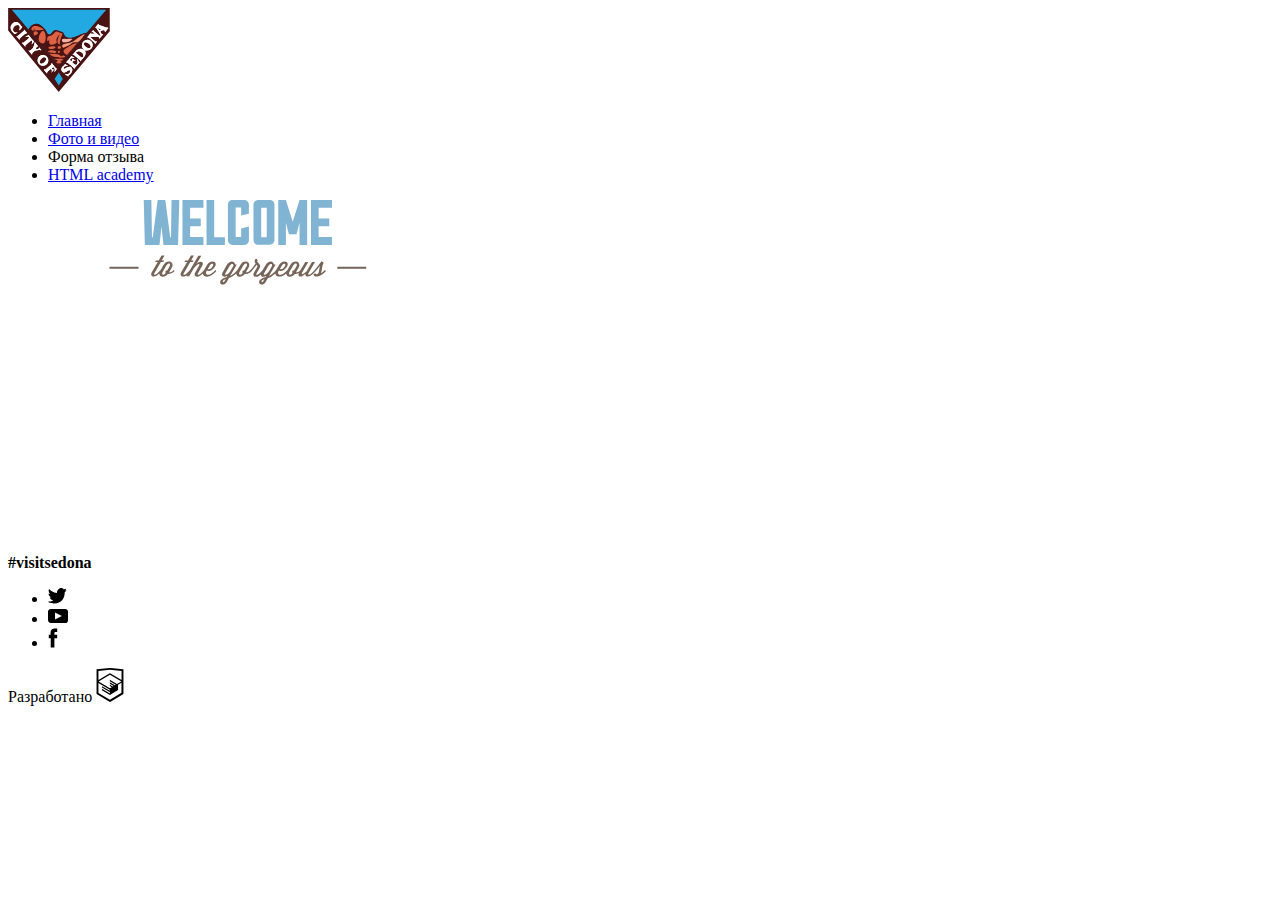
==== form.html @ e4d29f06 "Remove images from the main content" ====
<!DOCTYPE html>
<html lang="ru">
  <head>
    <meta charset="UTF-8" />
    <meta name="viewport" content="width=device-width, initial-scale=1.0" />
    <meta http-equiv="X-UA-Compatible" content="ie=edge" />
    <title>Sedona</title>
  </head>
  <body class="page">
    <header class="header">
      <a
        class="header-link"
        alt="Логотип курорта City of Sedona: треугольник направленный вниз, внутри надпись и горы."
      >
        <svg
          width="102"
          height="84"
          viewBox="0 0 102 84"
          fill="none"
          xmlns="http://www.w3.org/2000/svg"
        >
          <path d="M0.149994 0L50.75 59.1L101.85 0H0.149994Z" fill="#23A9E1" />
          <path
            d="M51.05 0H0.149994V22.5L50.75 84L51.05 83.6L101.75 23.2V0H51.05ZM51.05 57.1L50.75 57.5L3.85 1.8H51.05H98.25L51.05 57.1Z"
            fill="#491213"
          />
          <path
            d="M50.75 57.5L51.05 57.1L78.65 24.8C71.75 25.7 66.75 30.9 60.05 29.8C56.65 29.2 56.55 27.3 55.55 25.3C54.85 23.8 53.65 24 52.05 23.4C50.65 22.8 49.75 21.7 46.85 22.3C44.35 22.9 44.05 26.8 40.85 26.6C39.15 26.5 39.05 24.1 36.65 21.1C30.35 13.5 24.45 14.6 20.45 21.6L50.75 57.5Z"
            fill="#491213"
          />
          <path
            d="M23.45 32.2C23.95 32.8 24.35 33.5 24.25 34.3C24.15 34.9 23.35 35.8 23.95 36.1C24.65 35.2 25.45 34.2 26.15 33.3C25.55 33.1 20.75 27.5 20.75 26.8C19.65 27.4 18.65 28 17.55 28.5C17.75 29.2 18.85 28.5 19.45 28.5C20.25 28.6 20.85 29.1 21.45 29.7C19.75 31.1 15.55 34.7 15.05 34.8C14.85 34.8 13.95 34.2 13.95 34.7C13.95 35 14.85 35.7 14.95 35.9C15.65 36.8 16.45 37.7 17.15 38.6C17.75 38.3 17.05 37.9 17.35 37.4C17.65 37.1 22.25 33.2 23.45 32.2Z"
            fill="white"
          />
          <path
            d="M18.15 25.3C18.55 25.2 18.75 25.7 19.15 25.2C18.35 24.2 17.55 23.3 16.75 22.3C16.35 21.9 15.95 21.4 16.05 22.3C16.15 22.9 9.95 28 9.55 28.1C9.05 28.3 8.75 27.7 8.45 28.2C9.15 29.1 9.95 29.9 10.65 30.8C10.85 31.1 11.15 31.4 11.35 31.7C11.65 32 11.55 31 11.55 31.1C11.45 30.6 12.05 30.2 12.45 29.9C13.95 28.5 17.75 25.3 18.15 25.3Z"
            fill="white"
          />
          <path
            d="M9.34999 24.4C7.54999 24.9 5.74999 24.2 5.14999 22.4C4.64999 20.6 5.74999 18.6 7.24999 17.6C8.64999 16.6 10.85 16.6 11.65 18.4C11.95 19.2 11.85 20.1 11.55 20.9C11.35 21.4 10.95 21.9 11.65 22.2C12.55 21.1 13.35 20 14.25 18.9C13.15 18.3 12.75 17.2 11.95 16.3C11.05 15.2 9.84999 14.2 8.44999 14C5.54999 13.6 2.84999 16.6 2.64999 19.2C2.54999 20.7 3.04999 22 3.84999 23.2C4.64999 24.2 5.74999 24.8 6.24999 26C6.54999 26.1 8.94999 25 9.54999 24.7C9.44999 24.6 9.44999 24.4 9.34999 24.4C8.64999 24.6 9.34999 24.4 9.34999 24.4Z"
            fill="white"
          />
          <path
            d="M48.65 60.8C47.45 60 44.65 56.1 44.05 55.5C43.95 55.4 43.85 55.2 43.75 55.1C43.75 55.1 43.45 55.3 43.55 55.3C43.35 55.4 43.65 55.9 43.45 56.2C42.65 57.4 37.65 61.2 37.45 61.4C36.85 61.8 36.25 61.2 35.95 61.7C36.65 62.6 38.75 65.2 38.95 65.3C39.45 65.4 39.05 64.5 39.15 64.3C39.25 63.9 41.75 61.9 42.65 61.1C42.95 60.8 43.35 61.5 43.55 61.8C43.85 62.3 44.05 62.8 43.85 63.4C43.75 63.8 43.15 64.3 43.55 64.6C44.15 63.9 45.95 61.8 46.15 61.6C46.45 61.3 45.55 61.6 45.65 61.5C45.25 61.7 44.95 61.7 44.55 61.5C44.45 61.4 43.45 60.4 43.55 60.3C43.95 59.9 44.55 59.3 45.05 59.2C45.95 59 46.65 60.7 46.75 61.3C46.85 61.9 46.85 62.5 46.65 63.1C46.55 63.5 46.15 63.8 46.65 64C47.35 63 48.05 62.1 48.75 61.1C48.95 60.9 48.75 60.8 48.65 60.8C48.55 60.7 48.85 60.8 48.65 60.8Z"
            fill="white"
          />
          <path
            d="M38.45 56.6C40.65 54.7 40.95 51.5 39.25 49.3C37.35 46.8 33.85 46.2 31.45 48.2C29.25 50.1 28.95 53.2 30.65 55.5C32.65 58.2 35.85 58.5 38.45 56.6C39.65 55.7 38.35 56.7 38.45 56.6ZM37.95 51.9C37.35 53.4 35.75 55 34.25 55.6C32.45 56.3 31.15 54.8 31.85 53C32.45 51.5 34.05 49.9 35.55 49.3C37.45 48.6 38.65 50.2 37.95 51.9C37.65 52.8 38.05 51.7 37.95 51.9Z"
            fill="white"
          />
          <path
            d="M32.05 42C32.55 42.1 32.95 42.6 33.35 42C32.65 41.1 31.85 40.2 31.15 39.4C30.55 39.7 31.15 39.9 30.95 40.4C30.75 40.8 28.35 41.2 27.75 41.3C27.95 40.7 28.65 38.7 28.95 38.5C29.45 38.1 29.85 38.9 30.25 38.4C29.35 37.3 28.45 36.2 27.55 35.1C27.25 34.7 26.95 34.1 26.55 34.4C26.55 34.4 26.55 35.9 26.45 36.1C26.35 36.3 25.55 39.7 24.55 40.6C24.05 41 22.35 42.5 21.85 42.7C21.35 42.9 21.05 42.1 20.65 42.7C21.45 43.7 22.35 44.7 23.15 45.7C23.25 45.8 23.75 46.6 23.95 46.6C24.45 46.7 24.05 45.7 24.05 45.5C24.25 45.1 26.55 42.8 27.55 42.6C28.75 42.3 30.55 41.8 32.05 42C32.35 42.1 31.65 42 32.05 42Z"
            fill="white"
          />
          <path
            d="M69.35 52.4C69.55 53 69.65 53.7 69.55 54.4C69.45 55.3 68.55 57.3 67.35 56.7C66.15 56.1 65.15 55 64.15 54.1C64.95 53.2 65.65 52.4 67.05 52.8C67.45 52.9 67.75 52.8 67.35 52.5C66.95 52.3 64.25 50.5 64.05 50.7C63.75 51 64.55 51.6 64.25 52.2C64.05 52.6 63.65 53 63.35 53.4C62.65 52.8 61.45 52.1 62.25 51.1C62.75 50.4 63.55 49.9 64.35 49.8C64.95 49.7 66.15 50.2 66.35 49.6C65.25 49.1 64.15 48.6 63.05 48C63.25 48.8 59.75 52.5 58.95 53.5C58.85 53.6 58.25 54.1 58.25 54.3C58.25 54.7 58.85 54.4 58.95 54.4C59.45 54.2 65.75 59.5 65.95 59.9C66.05 60.2 65.75 60.5 65.95 60.6C65.95 60.6 66.15 60.8 66.25 60.8C66.65 60.3 70.75 54.8 71.65 54.6C70.85 53.4 70.05 52.2 69.25 50.9C68.65 51.3 69.25 52 69.35 52.4Z"
            fill="white"
          />
          <path
            d="M63.15 59.2C61.05 57.9 57.55 60.5 57.05 60.7C56.05 61.2 55.25 60.2 55.75 59.2C56.25 58.4 57.15 58 58.05 57.9C58.35 57.9 59.45 58.1 59.55 57.9C59.65 57.7 59.75 57.7 59.55 57.6C58.65 57 57.85 56.4 56.95 55.9C56.75 57 55.55 57.6 54.85 58.3C54.05 59.2 53.35 60.2 53.35 61.5C53.35 62.6 54.05 63.6 55.05 64.2C56.15 64.8 57.35 64.3 58.35 63.7C58.95 63.3 59.65 62.8 60.25 62.5C61.25 62 62.55 62.4 62.25 63.8C61.95 64.9 60.85 65.9 59.85 66.1C59.25 66.3 58.55 66.2 57.95 66C57.55 65.9 56.95 65.3 56.75 65.9C57.95 66.7 59.05 67.6 60.25 68.4C60.35 67.6 60.75 67.3 61.35 66.8C62.05 66.2 62.75 65.5 63.35 64.7C64.55 63 64.95 60.6 63.15 59.2Z"
            fill="white"
          />
          <path
            d="M63.15 59.2C64.15 59.7 62.55 58.7 63.15 59.2V59.2Z"
            fill="white"
          />
          <path
            d="M99.85 19.6C99.15 20.3 91.45 17.3 90.85 16.8C90.55 16.7 90.55 15.5 90.15 16C89.75 16.5 89.35 17 88.95 17.5C88.55 18 88.15 18.5 87.65 19C87.35 19.3 87.15 19.5 87.65 19.7C88.45 19.3 93.05 27 92.65 28.2C91.95 28.6 85.75 23.1 85.55 22.8C85.45 22.7 85.85 21.8 85.35 21.9C85.15 21.9 84.65 22.8 84.45 23C84.15 23.4 83.85 23.7 83.55 24.1C83.85 24.6 84.05 24.1 84.55 24.1C84.95 24.2 86.35 25.4 86.75 25.8C86.05 25.8 84.05 25.9 83.85 25.9C82.95 26 83.45 25.2 82.85 25C82.05 25.9 81.35 26.8 80.55 27.8C80.15 28.3 79.65 28.9 79.25 29.4C79.15 29.5 79.25 29.4 79.35 29.5C79.65 29.8 79.45 29.7 79.95 29.5C80.45 29.3 86.55 34.4 86.75 34.7C87.15 35.2 86.55 35.7 87.15 35.9C87.75 35.2 88.35 34.4 88.95 33.7C89.05 33.6 89.05 33.6 88.95 33.5C88.55 33.1 88.45 33.7 87.95 33.7C87.45 33.6 83.55 30.3 82.05 29.1C83.85 29 89.35 28.8 90.25 28.8C90.55 28.8 91.35 29.7 91.35 30C91.25 30.4 90.85 30.6 91.45 30.8C91.95 30.2 92.45 29.7 92.95 29.1L93.15 28.8C93.25 28.7 93.25 28.7 93.35 28.5L93.55 28.3C93.95 27.8 95.35 26.3 95.15 26.1C94.65 25.7 94.45 26.6 93.85 26C93.55 25.8 92.65 24.2 92.45 23.8C92.15 23.4 93.05 22.9 93.45 22.7C94.25 22.2 96.65 21.5 96.95 23C96.95 23.3 96.65 23.5 96.85 23.7C96.85 23.7 97.05 23.9 97.15 23.9C97.35 23.7 99.55 21.1 100.45 19.9C100.05 19.8 99.95 19.7 99.85 19.6ZM92.45 21.8C92.55 21.7 92.65 21.7 92.45 21.8C92.15 22 91.75 22.3 91.45 22.6C90.95 21.7 90.45 20.8 89.85 19.9C91.05 20.4 92.25 20.9 93.35 21.4C93.15 21.4 92.85 21.6 92.45 21.8Z"
            fill="white"
          />
          <path
            d="M82.75 33C80.35 31 77.15 31.6 75.15 33.8C73.25 36.1 73.45 39.5 75.75 41.4C78.05 43.3 81.45 42.8 83.35 40.6C85.25 38.3 85.15 34.9 82.75 33ZM82.45 39.6C81.15 40.9 79.05 39.7 77.95 38.9C76.85 38.1 74.85 36.3 76.05 34.8C77.15 33.5 79.15 34.6 80.25 35.3C81.45 36.1 83.65 37.9 82.55 39.5C82.65 39.4 82.65 39.4 82.45 39.6Z"
            fill="white"
          />
          <path d="M82.75 33C83.95 34 82.45 32.8 82.75 33V33Z" fill="white" />
          <path
            d="M82.45 39.6C82.55 39.5 82.55 39.5 82.55 39.5C82.45 39.6 82.45 39.6 82.45 39.6Z"
            fill="white"
          />
          <path
            d="M76.15 42.1C76.25 42.2 76.45 42.3 76.15 42.1C73.25 39.9 69.85 40.5 67.65 43.2C66.65 44.4 65.65 45.6 64.65 46.8C65.05 47.3 65.45 46.7 65.95 47C66.35 47.3 72.15 52.1 72.25 52.4C72.45 52.9 71.95 52.9 72.35 53.3C72.55 53.4 76.85 48.1 77.25 47.1C78.15 45.3 77.55 43.3 76.15 42.1ZM74.85 48.9C74.65 49.2 74.85 49 74.15 49.6C73.85 49.9 67.75 44.9 67.95 44.7C68.75 43.8 70.55 43.1 71.55 43.4C73.75 43.8 76.75 46.5 74.85 48.9Z"
            fill="white"
          />
          <path
            d="M50.75 57.5L51.05 57.1L78.65 24.8C71.75 25.7 66.75 30.9 60.05 29.8C56.65 29.2 56.55 27.3 55.55 25.3C54.85 23.8 53.65 24 52.05 23.4C50.65 22.8 49.75 21.7 46.85 22.3C44.35 22.9 44.05 26.8 40.85 26.6C39.15 26.5 39.05 24.1 36.65 21.1C30.35 13.5 24.45 14.6 20.45 21.6L50.75 57.5Z"
            fill="#491213"
          />
          <path
            d="M46.65 70.9L50.75 64.4L54.75 70.9L50.75 77.4L46.65 70.9Z"
            fill="#23A9E1"
          />
          <path
            d="M23.45 32.3C23.95 32.9 24.35 33.6 24.25 34.4C24.15 35 23.35 36 23.95 36.2C24.65 35.3 25.45 34.3 26.15 33.4C25.55 33.2 20.75 27.6 20.75 26.9C19.65 27.5 18.65 28.1 17.55 28.6C17.75 29.3 18.85 28.6 19.45 28.6C20.25 28.7 20.85 29.2 21.45 29.8C19.75 31.2 15.55 34.8 15.05 34.9C14.85 34.9 13.95 34.3 13.95 34.8C13.95 35.1 14.85 35.8 14.95 36C15.65 36.9 16.45 37.8 17.15 38.7C17.75 38.4 17.05 38 17.35 37.5C17.65 37.1 22.25 33.2 23.45 32.3Z"
            fill="white"
          />
          <path
            d="M18.15 25.3C18.55 25.2 18.75 25.7 19.15 25.2C18.35 24.2 17.55 23.3 16.75 22.3C16.35 21.9 15.95 21.4 16.05 22.3C16.15 22.9 9.95 28 9.55 28.1C9.05 28.3 8.75 27.7 8.45 28.2C9.15 29.1 9.95 29.9 10.65 30.8C10.85 31.1 11.15 31.4 11.35 31.7C11.65 32 11.55 31 11.55 31.1C11.45 30.6 12.05 30.2 12.45 29.9C13.95 28.6 17.75 25.3 18.15 25.3Z"
            fill="white"
          />
          <path
            d="M9.34999 24.4C7.54999 24.9 5.64999 24.2 5.14999 22.4C4.64999 20.6 5.74999 18.6 7.24999 17.6C8.64999 16.6 10.85 16.6 11.65 18.4C11.95 19.2 11.85 20.1 11.55 20.9C11.35 21.4 10.95 21.9 11.65 22.2C12.55 21.1 13.35 20 14.25 18.9C13.15 18.3 12.75 17.2 11.95 16.3C11.05 15.2 9.84999 14.2 8.44999 14C5.54999 13.6 2.84999 16.6 2.64999 19.2C2.54999 20.7 3.04999 22 3.84999 23.2C4.64999 24.2 5.74999 24.8 6.24999 26C6.54999 26.1 8.94999 25 9.54999 24.7C9.44999 24.6 9.44999 24.5 9.34999 24.4C8.64999 24.6 9.34999 24.4 9.34999 24.4Z"
            fill="white"
          />
          <path
            d="M48.65 60.8C47.45 60 44.65 56.1 44.05 55.5C43.95 55.4 43.85 55.2 43.75 55.1C43.75 55.1 43.45 55.3 43.55 55.3C43.35 55.4 43.65 55.9 43.45 56.2C42.65 57.4 37.65 61.2 37.45 61.4C36.85 61.8 36.25 61.2 35.95 61.7C36.65 62.6 38.75 65.2 38.95 65.3C39.45 65.4 39.05 64.5 39.15 64.3C39.25 63.9 41.75 61.9 42.65 61.1C42.95 60.8 43.35 61.5 43.55 61.8C43.85 62.3 44.05 62.8 43.85 63.4C43.75 63.8 43.15 64.3 43.55 64.6C44.15 63.9 45.95 61.8 46.15 61.6C46.45 61.3 45.55 61.6 45.65 61.5C45.25 61.7 44.95 61.7 44.55 61.5C44.45 61.4 43.45 60.4 43.55 60.3C43.95 59.9 44.55 59.3 45.05 59.2C45.95 59 46.65 60.7 46.75 61.3C46.85 61.9 46.85 62.5 46.65 63.1C46.55 63.5 46.15 63.8 46.65 64C47.35 63 48.05 62.1 48.75 61.1C48.95 60.9 48.75 60.8 48.65 60.8C48.55 60.7 48.85 60.8 48.65 60.8Z"
            fill="white"
          />
          <path
            d="M38.45 56.6C40.65 54.7 40.95 51.5 39.25 49.3C37.35 46.8 33.85 46.2 31.45 48.2C29.25 50.1 28.95 53.2 30.65 55.5C32.65 58.2 35.85 58.5 38.45 56.6C39.65 55.7 38.35 56.7 38.45 56.6ZM37.95 51.9C37.35 53.4 35.75 55 34.25 55.6C32.45 56.3 31.15 54.8 31.85 53C32.55 51.5 34.05 49.9 35.55 49.3C37.45 48.6 38.65 50.2 37.95 51.9C37.55 52.8 38.05 51.7 37.95 51.9Z"
            fill="white"
          />
          <path
            d="M32.05 42C32.55 42.1 32.95 42.5 33.35 42C32.65 41.1 31.85 40.2 31.15 39.4C30.55 39.7 31.15 39.9 30.95 40.4C30.75 40.8 28.35 41.2 27.75 41.3C27.95 40.7 28.65 38.7 28.95 38.5C29.45 38.1 29.85 38.9 30.25 38.4C29.35 37.3 28.45 36.2 27.55 35.1C27.25 34.7 26.95 34.1 26.55 34.4C26.55 34.4 26.55 35.9 26.45 36.1C26.35 36.3 25.55 39.7 24.55 40.6C24.05 41 22.35 42.5 21.85 42.7C21.35 42.9 21.05 42.1 20.65 42.7C21.45 43.7 22.35 44.7 23.15 45.7C23.25 45.8 23.75 46.6 23.95 46.6C24.45 46.7 24.05 45.7 24.05 45.5C24.25 45.1 26.55 42.8 27.55 42.6C28.75 42.4 30.55 41.9 32.05 42C32.35 42.1 31.65 42 32.05 42Z"
            fill="white"
          />
          <path
            d="M25.75 22.9C21.75 22.7 23.35 18.9 26.15 18.1C28.75 17.3 34.25 19.8 35.95 21.5C33.15 22.4 29.55 22.2 26.55 22.4C26.35 19.2 25.55 20.3 25.75 22.9Z"
            fill="#DC6243"
          />
          <path
            d="M26.75 27.7C24.75 26.1 25.35 22.4 28.55 23.6C32.55 25.7 27.65 26.8 26.75 27.7Z"
            fill="#DC6243"
          />
          <path
            d="M35.25 35.4C26.65 35.3 32.45 22.1 35.35 22.9C38.75 24 38.35 35.5 35.25 35.4Z"
            fill="#DC6243"
          />
          <path
            d="M41.35 31.1C40.55 33.6 38.95 34.1 39.15 31C39.35 27.5 41.65 28.3 44.05 27C46.05 25.9 47.15 21.8 50.65 24.2C52.25 25.3 54.05 24.4 54.55 26C54.55 25.9 50.05 36.3 52.55 36.3C47.55 36.3 49.75 30.4 51.65 26.4C49.85 27.3 46.85 33.1 49.25 34C47.95 35.7 44.05 37.9 42.05 36.3C40.55 35.2 41.35 33.1 41.35 31.1Z"
            fill="#DC6243"
          />
          <path
            d="M45.45 40.7C41.95 41.7 37.35 39.5 42.95 38.4C46.45 37.7 50.15 39.1 45.45 40.7C45.55 40.7 45.35 40.7 45.45 40.7Z"
            fill="#DC6243"
          />
          <path
            d="M49.85 40.6C49.15 38.9 50.45 37 52.55 38.4C54.35 39.6 51.65 41.5 49.85 40.6Z"
            fill="#DC6243"
          />
          <path
            d="M46.85 45.2C44.45 44.5 36.35 44.6 41.65 42.4C43.35 41.8 51.85 42.6 46.85 45.2Z"
            fill="#DC6243"
          />
          <path
            d="M50.05 44.9C50.05 43.9 49.55 42.2 51.45 43C53.65 43.8 50.05 45.6 50.05 44.9C50.05 44.9 50.05 44.7 50.05 44.9Z"
            fill="#DC6243"
          />
          <path
            d="M57.35 48.5C55.95 47.3 54.45 47.2 53.15 48.5C51.35 45.2 44.85 46.3 41.75 45.8C43.35 49.9 56.55 50.7 57.35 48.5Z"
            fill="#DC6243"
          />
          <path
            d="M55.45 51C52.25 50.9 48.75 50.4 45.85 51.1C47.75 51.6 52.25 52.9 48.05 54C49.55 56.2 52.05 56 53.65 54.1C52.95 53.8 52.65 53.4 52.05 53C53.65 52.7 55.25 51.8 55.45 51Z"
            fill="#DC6243"
          />
          <path
            d="M59.05 47.1C53.75 44 55.05 41.7 59.45 39.5C61.75 38.4 66.75 34.3 68.85 35.6C65.55 39.5 62.25 43.3 59.05 47.1Z"
            fill="#DC6243"
          />
          <path
            d="M55.25 39.8C50.75 35.2 61.95 35.6 63.75 34C65.05 34.4 74.55 25.7 76.85 26.3C75.15 28.2 71.65 34.4 69.05 34.4C67.05 34.4 65.05 34.1 63.55 35.5C61.35 37.6 57.65 38.6 55.25 39.8Z"
            fill="#F49774"
          />
          <path
            d="M56.75 34.2C54.25 35.5 51.95 30.3 56.25 30.8C59.05 31.1 61.95 30.6 64.55 31C62.55 33.3 59.85 34.6 56.75 34.2Z"
            fill="#F4B1A4"
          />
          <path
            d="M69.35 52.5C69.55 53.1 69.65 53.8 69.55 54.5C69.45 55.4 68.55 57.4 67.35 56.8C66.15 56.2 65.15 55.1 64.15 54.2C64.95 53.3 65.65 52.5 67.05 52.9C67.45 53 67.75 52.9 67.35 52.6C66.95 52.4 64.25 50.6 64.05 50.8C63.75 51.1 64.55 51.7 64.25 52.3C64.05 52.7 63.65 53.1 63.35 53.5C62.65 52.9 61.45 52.2 62.25 51.2C62.75 50.5 63.55 50 64.35 49.9C64.95 49.8 66.15 50.3 66.35 49.7C65.25 49.2 64.15 48.7 63.05 48.1C63.25 48.9 59.75 52.6 58.95 53.6C58.85 53.7 58.25 54.2 58.25 54.4C58.25 54.8 58.85 54.5 58.95 54.5C59.45 54.3 65.75 59.6 65.95 60C66.05 60.3 65.75 60.6 65.95 60.7C65.95 60.7 66.15 60.9 66.25 60.9C66.65 60.4 70.75 54.9 71.65 54.7C70.85 53.5 70.05 52.3 69.25 51C68.65 51.3 69.25 52 69.35 52.5Z"
            fill="white"
          />
          <path
            d="M63.15 59.2C61.05 57.9 57.55 60.5 57.05 60.7C56.05 61.2 55.25 60.2 55.75 59.2C56.25 58.4 57.15 58 58.05 57.9C58.35 57.9 59.35 58.1 59.55 57.9C59.65 57.7 59.75 57.7 59.55 57.6C58.65 57 57.85 56.4 56.95 55.9C56.75 57 55.55 57.6 54.85 58.3C54.05 59.2 53.35 60.2 53.35 61.5C53.35 62.6 54.05 63.6 55.05 64.2C56.15 64.8 57.35 64.3 58.35 63.7C58.95 63.3 59.65 62.8 60.25 62.5C61.25 62 62.55 62.4 62.25 63.8C61.95 64.9 60.85 65.9 59.85 66.1C59.25 66.3 58.55 66.2 57.95 66C57.55 65.9 56.95 65.3 56.75 65.9C57.95 66.7 59.05 67.6 60.25 68.4C60.35 67.6 60.75 67.3 61.35 66.8C62.05 66.2 62.75 65.5 63.35 64.7C64.55 63 64.95 60.6 63.15 59.2Z"
            fill="white"
          />
          <path
            d="M63.15 59.2C64.15 59.8 62.55 58.7 63.15 59.2V59.2Z"
            fill="white"
          />
          <path
            d="M99.85 19.6C99.15 20.3 91.45 17.3 90.85 16.8C90.55 16.7 90.55 15.5 90.15 16C89.75 16.5 89.35 17 88.95 17.5C88.55 18 88.15 18.5 87.65 19C87.35 19.3 87.15 19.5 87.65 19.7C88.45 19.3 93.05 27 92.65 28.2C91.95 28.6 85.75 23.1 85.55 22.8C85.45 22.7 85.85 21.8 85.35 21.9C85.15 21.9 84.65 22.8 84.45 23C84.15 23.4 83.85 23.7 83.55 24.1C83.85 24.6 84.05 24.1 84.55 24.1C84.95 24.2 86.35 25.4 86.75 25.8C86.05 25.8 84.05 25.9 83.85 25.9C82.95 26 83.45 25.2 82.85 25C82.05 25.9 81.35 26.8 80.55 27.8C80.15 28.3 79.65 28.9 79.25 29.4C79.15 29.5 79.25 29.4 79.25 29.5C79.55 29.8 79.35 29.7 79.85 29.5C80.35 29.3 86.45 34.4 86.65 34.7C87.05 35.1 86.45 35.7 87.05 35.9C87.65 35.2 88.25 34.4 88.85 33.7C88.95 33.6 88.95 33.6 88.85 33.5C88.45 33.1 88.35 33.7 87.85 33.7C87.35 33.6 83.45 30.3 81.95 29.1C83.75 29 89.25 28.8 90.15 28.8C90.45 28.8 91.25 29.7 91.25 30C91.15 30.4 90.75 30.6 91.35 30.8C91.85 30.2 92.35 29.7 92.85 29.1L93.05 28.8C93.15 28.7 93.15 28.7 93.25 28.5L93.45 28.3C93.85 27.8 95.25 26.3 95.05 26.2C94.55 25.8 94.35 26.7 93.75 26.1C93.45 25.9 92.55 24.3 92.35 23.9C92.05 23.5 92.95 23 93.35 22.8C94.15 22.3 96.55 21.6 96.85 23.1C96.85 23.4 96.55 23.6 96.75 23.8C96.75 23.8 96.95 24 97.05 24C97.25 23.8 99.45 21.2 100.35 20C100.05 19.8 99.95 19.7 99.85 19.6ZM92.45 21.8C92.55 21.8 92.65 21.7 92.45 21.8C92.15 22 91.75 22.3 91.45 22.6C90.95 21.7 90.45 20.8 89.85 19.9C91.05 20.4 92.25 20.9 93.35 21.4C93.15 21.5 92.85 21.6 92.45 21.8Z"
            fill="white"
          />
          <path
            d="M82.75 33C80.35 31 77.15 31.6 75.15 33.8C73.25 36.1 73.45 39.5 75.75 41.4C78.05 43.3 81.45 42.8 83.35 40.6C85.25 38.3 85.15 34.9 82.75 33ZM82.45 39.6C82.45 39.6 82.45 39.7 82.45 39.6C81.15 40.9 79.05 39.7 77.95 38.9C76.85 38.1 74.85 36.3 76.05 34.8C77.15 33.5 79.15 34.6 80.25 35.3C81.45 36.1 83.65 37.9 82.55 39.5C82.65 39.4 82.65 39.4 82.45 39.6Z"
            fill="white"
          />
          <path d="M82.75 33C83.95 34 82.45 32.8 82.75 33V33Z" fill="white" />
          <path
            d="M82.45 39.7C82.45 39.6 82.45 39.6 82.45 39.7C82.55 39.6 82.55 39.6 82.55 39.6C82.45 39.6 82.45 39.7 82.45 39.7Z"
            fill="white"
          />
          <path
            d="M76.15 42.1C76.25 42.2 76.45 42.4 76.15 42.1C73.25 39.9 69.85 40.5 67.65 43.2C66.65 44.4 65.65 45.6 64.65 46.8C65.05 47.3 65.45 46.7 65.95 47C66.35 47.3 72.15 52.1 72.25 52.4C72.45 52.9 71.95 52.9 72.35 53.3C72.55 53.4 76.85 48.1 77.25 47.1C78.15 45.3 77.55 43.4 76.15 42.1ZM74.85 48.9C74.65 49.2 74.85 49 74.15 49.6C73.85 49.9 67.75 44.9 67.95 44.7C68.75 43.8 70.55 43.1 71.55 43.4C73.75 43.9 76.75 46.6 74.85 48.9Z"
            fill="white"
          />
        </svg>
      </a>

      <nav class="navigation">
        <ul class="navigation-list">
          <li class="navigation-item">
            <a class="navigation-current" href="index.html">Главная</a>
          </li>
          <li class="navigation-item">
            <a class="navigation-link" href="#">Фото и видео</a>
          </li>
          <li class="navigation-item">
            <a class="navigation-link">Форма отзыва</a>
          </li>
          <li class="navigation-item">
            <a class="navigation-link" href="#">HTML academy</a>
          </li>
        </ul>
      </nav>
    </header>

    <main class="content">
      <section class="lead">
        <div class="lead-image">
          <!-- <img
            class="lead-image-background"
            src="img/back-desktop.jpg"
          /> -->

          <svg
            class="lead-image-foreground"
            title="Welcome to the gorgeous SEDONA. Because the Grand Ca
            nyon sucks!"
            width="461"
            height="350"
            xmlns="http://www.w3.org/2000/svg"
          >
            <path
              d="m165.739 70-.2.2c-1.405 1.5-3.01 2.2-4.515 2.2l2.809-4.9c1.806-3.1.1-6.1-2.709-6.1-2.307 0-4.113.9-5.819 3.9l-1.505 2.6-1.204 2.1-.2.2c-2.207 2.5-4.314 4.5-5.618 4.5-.703 0-1.004-.5-.301-1.6l6.42-11.2h2.408l.903-1.4H153.7l2.809-4.9h-3.01l-2.809 4.9h-2.709l-.903 1.4h2.709l-6.019 10.4c-1.305 2.2-.402 4.3 2.006 4.3 1.706 0 3.712-1.3 5.518-3.1 0 3.8 5.317 4.6 8.528.5h.702c1.806 0 4.615-1.1 6.12-2.9 0-.5-.502-.9-.903-1.1Zm-6.421.2h-.1c-1.003 0-1.806.8-1.806 1.8 0 .4.1.7.301 1v.1c-1.404 2.4-4.816 2-3.11-1.2l2.307-3.9 1.405-2.4c2.107-3.6 5.016-2.2 3.21.9l-2.207 3.7ZM207.375 70l-.201.2c-2.207 2.5-4.916 4.5-7.023 4.5-1.806 0-2.909-1.2-1.605-3.6l.301-.5c1.906.8 5.618.4 7.825-3.5l.402-.7c1.605-2.8.1-4.8-2.408-4.8-2.408 0-4.314 1.3-5.618 3.5l-2.91 5-.2.2c-2.208 2.5-4.314 4.5-5.619 4.5-.702 0-1.003-.5-.301-1.6l4.314-7.6c1.305-2.3.101-3.9-1.605-3.9-1.304 0-2.709.7-4.214 2.3l4.816-8.3h-3.01L181.992 70l-.2.2c-2.208 2.5-4.315 4.5-5.619 4.5-.702 0-1.003-.5-.301-1.6l6.421-11.2h2.408l.903-1.4h-2.508l2.809-4.9h-3.01l-2.809 4.9h-2.709l-.903 1.4h2.709l-6.02 10.4c-1.304 2.2-.401 4.3 2.007 4.3 1.204 0 2.508-.6 3.812-1.6l-.802 1.3h3.01l4.514-7.9c4.615-5.8 6.622-5 5.418-2.8l-3.913 6.8c-1.304 2.2-.401 4.3 2.007 4.3 1.806 0 3.812-1.4 5.618-3.2.1 1.9 1.706 3.2 4.113 3.2 3.411 0 6.823-2.6 9.23-5.5.101-.6-.401-1-.802-1.2Zm-5.719-4.2c1.706-3 4.816-2.5 3.01.6l-.401.7c-1.405 2.4-3.411 2.4-4.515 2l1.906-3.3ZM316.831 70l-.201.2c-1.103 1.3-2.408 2.4-3.612 3.3 1.004-2.9.703-7.2 2.609-11.1l-2.207-1.2c-1.204 1.7-3.913 5.6-6.722 8.8l-.201.2c-2.207 2.5-4.314 4.5-5.618 4.5-.702 0-1.003-.5-.301-1.6l6.421-11.2h-3.01l-5.317 9.3c-2.308 2.1-4.013 3.2-4.615 3-.703-.3 0-1.4.401-2.1l5.819-10.2h-3.01l-4.715 8.1-.201.2c-1.404 1.5-3.01 2.2-4.515 2.2l2.81-4.9c1.805-3.1.1-6.1-2.709-6.1-2.308 0-4.114.9-5.819 3.9l-1.505 2.6-1.204 2.1-.201.2c-2.207 2.5-4.916 4.5-7.023 4.5-1.805 0-2.909-1.2-1.605-3.6l.301-.5c1.906.8 5.619.4 7.826-3.5l.401-.7c1.605-2.8.1-4.8-2.408-4.8-2.408 0-4.314 1.3-5.618 3.5l-2.91 5-.2.2c-2.508 2.9-4.615 4.7-7.023 5.7l6.722-11.5h-1.806c0-1.2-1.304-2.9-3.11-2.9-1.605 0-3.913 1.3-5.117 3.5l-2.909 5-.201.2c-2.207 2.5-4.314 4.5-5.618 4.5-.703 0-1.004-.5-.301-1.6l3.01-5.2c1.003-1.8.501-2.9-.402-4.1l-1.705-2c-.402-.5-.402-1.2.2-1.7l-1.605-1.7c-1.705 1.5-1.806 3.2-.802 4.6l.301.3c-1.305 1.9-3.111 4.4-5.117 6.7l-.201.2c-1.404 1.5-3.01 2.2-4.514 2.2l2.809-4.9c1.806-3.1.1-6.1-2.709-6.1-2.308 0-4.114.9-5.819 3.9L230.55 68l-1.204 2.1-.201.2c-2.508 2.9-4.615 4.7-7.022 5.7l6.721-11.5h-1.805c0-1.2-1.305-2.9-3.111-2.9-1.605 0-3.912 1.3-5.116 3.5l-4.214 7.3c-1.304 2.2-.401 4.3 2.007 4.3.802 0 1.806-.4 2.909-1l-.802 1.4c-4.014 1.2-6.622 2.9-6.622 5.1 0 2.9 4.414 3.5 6.622-.2l2.307-3.9c2.408-.7 4.715-2.2 7.224-4.5 0 3.8 5.317 4.6 8.527.5h.703c1.805 0 4.615-1.1 6.119-2.9 1.405-1.7 2.609-3.2 5.017-6.4l.401.5c.401.5.502 1.1.201 1.7L246 72.5c-1.304 2.2-.401 4.3 2.007 4.3 1.505 0 3.21-1 4.815-2.4 0 1.4.903 2.4 2.609 2.4.803 0 1.806-.4 2.909-1l-.702 1.2c-4.013 1.2-6.621 2.9-6.621 5.1 0 2.9 4.414 3.5 6.621-.2l2.308-3.9c2.407-.8 4.815-2.2 7.324-4.6.1 1.9 1.605 3.2 4.113 3.2 2.408 0 4.916-1.4 6.922-3.2-.1 3.9 5.318 4.7 8.528.6h.702c.903 0 2.208-.3 3.311-.9-.802 2.1-.1 3.5 1.605 3.5 1.606 0 3.512-1.5 4.916-2.9-.301 1.6.703 2.9 2.609 2.9 2.508 0 5.317-2.6 7.825-5.5 1.706-2 3.211-4.1 4.314-5.5-1.204 3.1-.501 8.7-3.411 8.7-1.003 0-1.404-1.1-1.404-1.1l-1.906 1s.501 2.4 3.31 2.4c.301 0 .502 0 .803-.1h.1c3.11-.4 6.12-2.8 8.327-5.4-.1-.5-.602-1-1.103-1.1Zm-43.04-4.2c1.705-3 4.815-2.5 3.01.6l-.402.7c-1.404 2.4-3.411 2.4-4.514 2l1.906-3.3Zm-57.387 15.6c-.602 1.1-1.605 1-1.605.1 0-.8.702-1.7 3.01-2.6l-1.405 2.5Zm1.405-6.7c-.703 0-1.004-.5-.301-1.6l4.213-7.3c1.606-2.8 4.816-2.1 3.311.6l-2.307 4c-1.806 2.9-3.713 4.3-4.916 4.3Zm18.46-4.5h-.101c-1.003 0-1.806.8-1.806 1.8 0 .4.101.7.301 1v.1c-1.404 2.4-4.815 2-3.11-1.2l2.308-3.9 1.404-2.4c2.107-3.6 5.017-2.2 3.211.9l-2.207 3.7Zm18.861 11.2c-.602 1.1-1.605 1-1.605.1 0-.8.702-1.7 3.01-2.6l-1.405 2.5Zm1.405-6.7c-.703 0-1.004-.5-.301-1.6l4.213-7.3c1.606-2.8 4.816-2.1 3.311.6l-2.307 4c-1.806 2.9-3.713 4.3-4.916 4.3Zm29.596-4.5h-.1c-1.004 0-1.806.8-1.806 1.8 0 .4.1.7.301 1v.1c-1.405 2.4-4.816 2-3.11-1.2l2.307-3.9 1.405-2.4c2.106-3.6 5.016-2.2 3.21.9l-2.207 3.7ZM130.525 66.8H101.53v2h28.995v-2ZM358.266 66.8h-28.995v2h28.995v-2Z"
              fill="#766458"
            />
            <path
              d="M163.532 0h7.725l-1.204 44.9h-14.547l-2.007-18.5-2.006 18.5h-14.648L135.742 0h7.625l.601 37.2h.803L149.687 0h7.625l4.916 37.2h.802l.502-37.2ZM195.436 37.2V45h-20.968V0h20.968v7.7h-13.343v10.8h10.634v7.7h-10.634v10.9h13.343v.1ZM216.906 37.2V45h-18.36V0h7.625v37.2h10.735ZM233.159 28.4l7.725-1.8v13.6c0 2.6-2.207 4.7-4.715 4.7h-11.538c-2.608 0-4.715-2.2-4.715-4.7V4.7c0-2.6 2.107-4.7 4.715-4.7h11.538c2.508 0 4.715 2.1 4.715 4.7v9.1l-7.725 1.8v-8h-5.518v29.5h5.518v-8.7ZM261.752 0c2.508 0 4.715 2.1 4.715 4.7v35.4c0 2.6-2.207 4.7-4.715 4.7h-11.538c-2.608 0-4.715-2.2-4.715-4.7V4.7c0-2.6 2.107-4.7 4.715-4.7h11.538Zm-3.01 7.7h-5.518v29.5h5.518V7.7ZM291.549 0h7.624v44.9h-7.624V22.8l-3.11 11.4h-7.525l-3.01-11.4v22.1h-7.625V0h7.625l6.822 21.7L291.549 0ZM323.954 37.2V45h-20.968V0h20.968v7.7h-13.343v10.8h10.634v7.7h-10.634v10.9h13.343v.1Z"
              fill="#81B3D3"
            />
            <path
              d="M44.445 157.6c-3.612-3-8.127-5-12.942-5-3.612 0-8.328 2.1-8.328 6.3 0 4.4 5.318 6.1 8.628 7.1l5.017 1.5c10.434 3.1 18.56 8.3 18.56 20.4 0 7.4-1.806 15.1-7.725 20.1-5.92 5-13.745 7-21.27 7-9.43 0-18.76-3.2-26.385-8.5L8.126 191c4.916 4.3 10.635 7.7 17.357 7.7 4.615 0 9.43-2.3 9.43-7.5 0-5.5-7.624-7.3-11.838-8.5-12.24-3.6-20.266-6.7-20.266-21.2 0-15.2 10.835-25.1 25.884-25.1 7.525 0 16.855 2.4 23.477 6.2l-7.725 15ZM91.899 154.8v12.5h21.971v16.5H91.899v12.9h23.276v16.5h-42.74v-74.8h42.74v16.5l-23.276-.1ZM129.622 138.4h27.69c20.868 0 38.124 16.4 38.124 37.4s-17.357 37.4-38.124 37.4h-27.69v-74.8Zm19.563 58.3h4.415c11.638 0 21.57-6.4 21.57-20.9 0-13.4-8.829-20.9-21.37-20.9h-4.615v41.8ZM287.636 174.4c0 24.2-17.457 41.3-41.535 41.3-24.079 0-41.535-17.1-41.535-41.3 0-22.6 19.965-38.5 41.535-38.5 21.57 0 41.535 15.9 41.535 38.5Zm-62.804.1c0 12.9 9.531 22.3 21.168 22.3 11.638 0 21.169-9.4 21.169-22.3 0-10.3-9.531-19.8-21.169-19.8-11.537 0-21.168 9.5-21.168 19.8ZM297.97 138.4h19.563l35.716 45.8h.201v-45.8h19.564v74.8H353.45l-35.716-45.9h-.201v45.9H297.97v-74.8ZM408.429 200.2l-5.217 13h-20.667l28.894-74.8h21.269L461 213.2h-20.767l-4.916-13h-26.888Zm13.644-38.7h-.2l-8.026 23.8H430.1l-8.027-23.8ZM108.252 287.7c7.725-2.6 8.227-12.2.703-12.2-2.107 0-4.615 1.5-6.321 4.4l-10.233 17.7c-.502.8-.903 1.5-1.505 2.2-2.609-3.6-1.906-9 1.806-11.4l-1.505-1.9c-8.026 5.1-5.618 19.7 7.725 19.7 11.337 0 16.654-13.6 9.33-18.5Zm-9.43 15.6c-2.308 0-4.014-.5-5.518-1.3.702-.8 1.304-1.7 1.906-2.7l6.421-11.1 1.003.1c8.929 1.9 5.418 15-3.812 15Zm4.113-17.3 3.11-5.3c2.809-4.8 6.321-2 4.414 1.6-1.504 2.8-3.611 3.6-7.524 3.7Z"
              fill="#fff"
            />
            <path
              d="M140.457 300c-.602 2.2.602 4.1 3.11 4.1 1.505 0 3.411-1 5.318-2.5.2 1.5 1.404 2.5 3.31 2.5 2.007 0 4.214-1.4 6.421-3.4-.401 2 .502 3.4 2.408 3.4 2.107 0 4.414-1.9 6.22-3.6-.401 2 .803 3.6 3.211 3.6 3.11 0 6.722-3.4 9.932-7 0-.1-.1-.1-.1-.2 2.107-2.4 3.912-5 5.317-6.8-1.505 3.9-.702 11-4.314 11-1.304 0-1.806-1.4-1.806-1.4l-2.408 1.2s.703 3.1 4.214 3.1c.401 0 .702 0 1.104-.1h.1c2.809-.4 5.518-2.1 7.926-4.2.1 2.5 2.006 4.3 5.116 4.3 4.314 0 8.628-3.4 11.739-7-.301-.5-.903-1.1-1.405-1.3l-.301.3c-2.709 3.2-6.22 5.7-8.929 5.7-2.308 0-3.712-1.5-2.007-4.5l.402-.7c2.408 1 7.023.5 9.932-4.4l.502-.9c2.006-3.5.1-6.1-3.01-6.1s-5.518 1.6-7.123 4.4l-3.712 6.3h-.101l-.301.3c-1.404 1.6-3.11 3.1-4.615 4.1 1.204-3.6.903-9.2 3.311-14l-2.809-1.5c-1.605 2.2-5.016 7.1-8.427 11.1l.1.1-.1.2c-2.709 3.2-5.418 5.7-7.124 5.7-.802 0-1.304-.6-.401-2.1l8.126-14.2h-3.812l-6.722 11.8c-2.909 2.6-5.116 4.1-5.819 3.8-.903-.4 0-1.8.502-2.6l7.424-12.9h-3.812l-6.02 10.4c-.1-.1-.201-.1-.301-.2l-.301.3c-2.709 3.2-5.418 5.7-7.123 5.7-.803 0-1.304-.6-.401-2.1l6.12-10.7h-2.208c.101-1.6-1.505-3.8-4.013-3.8-2.006 0-4.916 1.6-6.521 4.4l-3.812 6.6c-.201-.2-.402-.3-.602-.4l-.301.3c-2.709 3.2-6.221 5.7-8.929 5.7-2.308 0-3.712-1.5-2.007-4.5l3.913-6.8c2.207-3.8 6.12-3.1 3.812.8l-.501.9h3.11l.501-.9c2.007-3.5.101-6.1-3.009-6.1-3.111 0-5.518 1.6-7.124 4.4l-3.812 6.5c-.1-.1-.201-.1-.301-.2l-.301.3c-2.709 3.2-6.22 5.7-8.929 5.7-2.307 0-3.712-1.5-2.007-4.5l.402-.7c2.408 1 7.023.5 9.932-4.4l.502-.9c2.006-3.5.1-6.1-3.01-6.1s-5.518 1.6-7.123 4.4l-4.013 6.8c-2.408 4-.301 7.8 4.213 7.8 3.311 0 6.722-2 9.431-4.6-.1 2.6 1.906 4.6 5.117 4.6 3.21-.2 6.32-2 9.029-4.3Zm58.189-9.6c2.208-3.8 6.12-3.1 3.813.8l-.502.9c-1.806 3.1-4.314 3-5.718 2.5l2.407-4.2Zm-54.376 9.3 5.317-9.2c2.006-3.5 6.12-2.6 4.214.8l-3.01 5.2c-2.308 3.6-4.615 5.3-6.12 5.3-.803-.1-1.304-.6-.401-2.1Zm-24.279-9.3c2.207-3.8 6.119-3.1 3.812.8l-.502.9c-1.806 3.1-4.314 3-5.718 2.5l2.408-4.2ZM249.01 304.1c4.314 0 8.628-3.4 11.738-7-.3-.5-.902-1.1-1.404-1.3l-.301.3c-2.709 3.2-6.22 5.7-8.929 5.7-2.308 0-3.712-1.5-2.007-4.5l.402-.7c2.407 1 7.023.5 9.932-4.4l.502-.9c2.006-3.5.1-6.1-3.01-6.1s-5.518 1.6-7.123 4.4l-3.712 6.3s-.101 0-.101-.1l-.301.3c-2.709 3.2-5.417 5.7-7.123 5.7-.803 0-1.304-.6-.401-2.1l5.518-9.6c1.605-2.9.1-5-2.007-5-1.605 0-3.411.9-5.317 2.9l6.12-10.5h-3.913L226.838 296c-.1-.1-.301-.2-.401-.3l-.301.3c-2.709 3.2-5.418 5.7-7.123 5.7-.803 0-1.305-.6-.402-2.1l8.127-14.2h3.11l1.104-1.8h-3.111l3.612-6.2h-3.812l-3.612 6.2h-3.411l-1.104 1.8h3.512l-7.625 13.2c-1.605 2.8-.502 5.4 2.608 5.4 1.907 0 3.913-1.2 6.02-3l-1.505 2.6h3.813l5.818-10c5.819-7.3 8.428-6.4 6.823-3.6l-4.916 8.6c-1.606 2.8-.502 5.4 2.608 5.4 2.308 0 4.916-1.8 7.324-4.2 0 2.5 1.906 4.3 5.016 4.3Zm3.11-13.7c2.208-3.8 6.12-3.1 3.813.8l-.502.9c-1.806 3.1-4.314 3-5.718 2.5l2.407-4.2ZM364.386 295.8l-.301.3c-2.709 3.2-5.418 5.7-7.123 5.7-.803 0-1.305-.6-.402-2.1l12.842-22.2h-3.812l-5.619 9.6c-.702-1.1-1.906-2-3.511-2-2.007 0-4.916 1.6-6.521 4.4l-3.712 6.4c-.101 0-.201-.1-.201-.1l-.301.3c-2.709 3.2-5.418 5.7-7.123 5.7-.803 0-1.304-.6-.401-2.1l5.518-9.6c1.605-2.9.1-5-2.007-5-1.605 0-3.411.9-5.317 2.8l1.404-2.5h-3.812l-6.12 10.5c-.1-.1-.201-.2-.401-.2l-.301.3c-2.709 3.2-5.418 5.7-7.124 5.7-.802 0-1.304-.6-.401-2.1l6.12-10.7h-1.906c.1-1.6-1.505-3.8-4.013-3.8-2.007 0-4.916 1.6-6.521 4.4l-3.712 6.3-.201.2c-2.709 3.2-5.418 5.7-7.123 5.7-.803 0-1.305-.6-.402-2.1l3.813-6.6c1.304-2.3.702-3.6-.502-5.1l-2.107-2.6c-.501-.7-.501-1.5.201-2.2l-2.007-2.2c-2.207 1.9-2.307 4.1-1.003 5.8l.301.4c-1.705 2.4-3.913 5.6-6.421 8.5l.301.3c-3.11 3.6-5.819 5.9-8.828 7.2l4.815-8.2h-3.712l-.401.7c-2.007 3.5-4.314 6.1-7.324 6.1-2.609 0-3.11-2.6-.803-6.5l1.104-1.9c.702.1 1.405.2 2.207.2 13.544 0 20.065-18.1 8.127-18.1-2.107 0-4.615 1.5-6.321 4.4l-5.919 10.2c-2.207-1.2-3.411-3.3-3.411-5.4 0-1.8.802-3.5 2.407-4.8l-1.203-2.2c-2.709 1.9-3.913 4.5-3.913 7.1 0 3 1.705 5.9 4.815 7.5l-1.103 2c-2.709 4.6-2.207 9.7 3.21 9.7 1.606 0 3.01-.5 4.114-1.2l-1.004 1.7c-5.116 1.6-8.327 3.6-8.327 6.5 0 3.6 5.619 4.4 8.327-.3l2.91-5c3.913-1.2 7.825-3.9 12.039-8.8-.1-.1-.1-.2-.201-.4 1.706-2 3.111-3.9 6.02-7.8l.502.6c.501.6.702 1.4.2 2.2l-4.013 7c-1.605 2.8-.501 5.4 2.609 5.4 1.906 0 4.013-1.2 6.019-3 0 1.7 1.104 3 3.311 3 1.505 0 3.411-1 5.317-2.5.201 1.5 1.405 2.5 3.311 2.5 1.806 0 3.813-1.1 5.719-2.8l-1.405 2.4h3.813l5.819-10.1c5.819-7.3 8.427-6.3 6.721-3.5l-4.916 8.6c-1.605 2.8-.501 5.4 2.609 5.4 2.006 0 4.214-1.4 6.421-3.3-.201 1.9 1.003 3.3 3.311 3.3 1.505 0 3.411-1 5.317-2.5.201 1.5 1.404 2.5 3.311 2.5 3.11 0 6.722-3.4 9.932-7-.401-.2-1.104-.8-1.605-1Zm-78.155-14.2c1.104-1.9 2.408-2.8 3.412-2.8 6.019 0 1.805 12.3-8.127 12.3h-.802l5.517-9.5Zm-8.126 28.6c-.803 1.4-2.107 1.2-2.107.2s.903-2.1 3.813-3.2l-1.706 3Zm39.83-13.8c-2.308 3.6-4.615 5.3-6.12 5.3-.803 0-1.305-.6-.402-2.1l5.318-9.2c2.006-3.5 6.12-2.6 4.213.8l-3.009 5.2Zm36.819-.2c-2.307 3.8-4.615 5.5-6.22 5.5-.802 0-1.304-.6-.401-2.1l5.317-9.2c2.007-3.5 6.12-2.6 4.214.8l-2.91 5ZM237.272 331.8l-.301.3c-2.709 3.2-5.417 5.7-7.123 5.7-.803 0-1.304-.6-.401-2.1l5.518-9.6c1.605-2.9.1-5-2.007-5-1.605 0-3.411.9-5.317 2.8l1.404-2.5h-3.812l-6.12 10.6c-.201-.1-.301-.2-.502-.3l-.301.3c-1.705 1.9-3.812 2.8-5.718 2.8l3.612-6.2c2.307-4 .2-7.7-3.412-7.7-2.909 0-5.216 1.2-7.424 5l-1.906 3.2-1.605 2.8c-.1-.1-.201-.1-.301-.2l-.301.3c-3.11 3.6-5.819 5.9-8.829 7.2l10.434-17.8h-3.812l-6.722 11.7c-2.91 2.7-5.217 4.2-5.919 3.9-.903-.4 0-1.8.501-2.6l7.424-12.9h-3.812L184.4 332c-.1-.1-.201-.1-.301-.2l-.301.3c-2.709 3.2-5.417 5.7-7.123 5.7-.803 0-1.304-.6-.401-2.1l5.518-9.6c1.605-2.9.1-5-2.007-5-1.605 0-3.411.9-5.317 2.8l1.404-2.5h-3.812l-6.12 10.5c-.1-.1-.201-.2-.401-.2l-.301.3c-2.709 3.2-5.418 5.7-7.123 5.7-.803 0-1.305-.6-.402-2.1l6.12-10.7h-2.207c.1-1.6-1.505-3.8-4.013-3.8-2.007 0-4.916 1.6-6.521 4.4l-3.913 6.8c-.301-.2-.602-.4-.803-.5l-.301.3c-2.708 3.2-6.12 5.7-9.832 5.7-2.608 0-4.213-2.6-1.906-6.5l1.104-1.9c.702.1 1.404.2 2.207.2 4.013 0 8.628-2.1 11.638-7.3 1.103-1.9 1.505-3.6 1.505-5.1 0-3.4-2.207-5.7-5.017-5.7-2.106 0-4.615 1.5-6.32 4.4l-5.919 10.2c-2.208-1.2-3.412-3.3-3.412-5.4 0-1.8.803-3.5 2.408-4.8l-1.204-2.2c-2.708 1.9-3.912 4.5-3.912 7.1 0 3 1.705 5.9 4.815 7.5l-1.103 2c-2.709 4.6-1.104 9.7 4.314 9.7 4.213 0 7.424-1.9 10.032-4.4-.802 2.4.402 4.4 3.111 4.4 1.504 0 3.411-1 5.317-2.5.201 1.5 1.404 2.5 3.311 2.5 1.805 0 3.812-1.1 5.718-2.8l-1.404 2.4h3.812l5.819-10.1c5.819-7.3 8.427-6.3 6.722-3.5l-4.916 8.6c-1.605 2.8-.502 5.4 2.608 5.4 2.007 0 4.314-1.4 6.522-3.4-.502 2.1.501 3.4 2.407 3.4 1.806 0 3.913-1.5 5.619-3.1l-2.107 3.6c-5.117 1.5-8.428 3.6-8.428 6.5 0 3.6 5.619 4.4 8.328-.3l2.909-5c3.21-1 6.321-3 9.631-6.2-.501 5.3 6.522 6.5 10.836 1.1h.802c1.405 0 3.311-.5 5.017-1.5l-2.509 4.4h3.813l5.819-10.1c5.819-7.3 8.427-6.3 6.722-3.5l-4.916 8.6c-1.606 2.8-.502 5.4 2.608 5.4 3.11 0 6.722-3.4 9.932-7-.1-.3-.802-.9-1.304-1.1Zm-94.708-14.2c1.104-1.9 2.408-2.8 3.411-2.8 1.405 0 2.107.9 2.107 2.3 0 3.5-4.314 9.9-10.233 9.9h-.803l5.518-9.4Zm13.444 14.8c-2.308 3.6-4.615 5.3-6.12 5.3-.803 0-1.304-.6-.402-2.1l5.318-9.2c2.006-3.5 6.12-2.6 4.214.8l-3.01 5.2Zm28.894 13.8c-.803 1.4-2.107 1.2-2.107.2s.903-2.1 3.812-3.2l-1.705 3Zm25.683-14.2h-.2c-1.204 0-2.208 1-2.208 2.3 0 .5.101.9.402 1.3v.1c-1.806 3.1-6.12 2.5-3.913-1.5l2.91-5 1.805-3.1c2.709-4.5 6.321-2.7 4.013 1.2l-2.809 4.7ZM325.459 333.1c-.201-.6-.903-1.2-1.404-1.3l-.301.3c-1.405 1.6-3.111 3.1-4.615 4.1 1.203-3.6.902-9.2 3.31-14l-2.809-1.5c-1.605 2.2-5.016 7.1-8.427 11.1l-.301.3c-2.709 3.2-5.418 5.7-7.123 5.7-.803 0-1.606-.8-1.606-2.6v-1.6c2.709.3 5.518-1.4 7.324-4.5l1.003-1.8c3.512-6.1-2.207-8.1-6.119-4.5l5.417-9.4h-3.812l-10.835 18.8c-.201-.2-.502-.4-.703-.5l-.301.3c-2.709 3.2-6.22 5.7-8.929 5.7-2.307 0-3.712-1.5-2.006-4.5l3.912-6.8c2.208-3.8 6.12-3.1 3.813.8l-.502.9h3.11l.502-.9c2.006-3.5.1-6.1-3.01-6.1s-5.518 1.6-7.123 4.4l-3.712 6.4c-.1 0-.201-.1-.201-.1l-.301.3c-2.709 3.2-5.417 5.7-7.123 5.7-.803 0-1.304-.6-.401-2.1l8.126-14.2H276.5l-6.722 11.8c-2.91 2.6-5.117 4.1-5.819 3.8-.903-.4 0-1.8.502-2.6l7.424-12.9h-3.813l-7.424 12.7c-.802.7-1.705 1.4-2.408 2 1.204-3.6.903-9.2 3.311-14l-2.809-1.5c-1.605 2.2-10.334 13.8-13.845 17.8.301.5.903.9 1.405 1.3 2.207-2.5 9.43-11.8 10.734-13.6-1.504 3.9-.702 11-4.314 11-1.304 0-1.805-1.4-1.805-1.4l-2.408 1.2s.702 3.1 4.213 3.1c.402 0 .703 0 1.104-.1h.1c1.907-.3 3.813-1.1 5.619-2.4 0 1.5.903 2.5 2.508 2.5 2.107 0 4.414-1.9 6.22-3.6-.401 2 .803 3.6 3.21 3.6 2.408 0 5.017-1.9 7.525-4.4 0 2.5 2.006 4.4 5.117 4.4 3.11 0 6.12-1.7 8.828-4l-2.107 3.7h3.813l4.314-7.5v3c0 3.2.602 4.9 3.712 4.9 3.11 0 6.722-3.4 9.932-7 2.207-2.5 4.013-5.1 5.418-6.9-1.505 3.9-.702 11-4.314 11-1.304 0-1.806-1.4-1.806-1.4l-2.408 1.2s.702 3.1 4.214 3.1c.401 0 .702 0 1.104-.1h.1c3.812-.7 7.725-3.8 10.534-7.1Zm-25.282-3 1.103-1.9c4.415-6.1 7.425-4.4 6.02-2.1l-1.806 3.1c-1.103 2-4.414 3.4-5.317.9ZM325.359 335.7c-1.204 0-2.207 1-2.207 2.2 0 1.2.903 2.2 2.207 2.2 1.204 0 2.207-.9 2.207-2.2 0-1.2-1.003-2.2-2.207-2.2ZM325.559 334.2h3.813l11.939-20.7h-3.813l-11.939 20.7ZM80.462 277.6c0 .3-.1.6-.201.9-.1.3-.3.6-.502.8-.2.2-.501.4-.802.6-.301.1-.703.2-1.104.2-.501 0-.903-.1-1.304-.3-.401-.2-.803-.4-1.104-.7-.3-.3-.4-.6-.602-1-.1-.4-.2-.8-.2-1.3 0-.9.2-1.6.501-2.4.301-.7.703-1.4 1.305-1.9.2-.2.501-.5.802-.7.301-.2.602-.4.903-.5.301-.1.502-.3.703-.4.2-.1.3-.1.4-.2l1.405 2c-.2.1-.501.2-.802.4-.301.1-.602.3-.903.5-.301.2-.502.5-.703.8-.2.3-.3.6-.3 1 .702 0 1.204.2 1.705.6.602.3.803.9.803 1.6Zm7.925 0c0 .3-.1.6-.2.9-.1.3-.301.6-.502.8-.2.2-.501.4-.802.6-.301.1-.703.2-1.104.2-.502 0-.903-.1-1.304-.3-.401-.2-.803-.4-1.104-.7-.2-.3-.401-.6-.602-1-.1-.4-.2-.8-.2-1.3 0-.9.2-1.6.501-2.4.301-.7.703-1.4 1.304-1.9.201-.2.502-.5.803-.7.301-.2.602-.4.903-.5.301-.1.502-.3.702-.4.2-.1.301-.1.402-.2l1.404 2c-.2.1-.501.2-.802.4-.302.1-.602.3-.903.5-.301.2-.502.5-.703.8-.2.3-.3.6-.3 1 .702 0 1.203.2 1.705.6.502.3.803.9.803 1.6ZM354.353 336.5c0-.3.1-.6.201-.9.1-.3.301-.6.501-.8.201-.2.502-.4.803-.6.301-.1.702-.2 1.103-.2.502 0 .903.1 1.305.3.401.2.802.4 1.103.7.301.3.402.6.602 1 .101.4.201.8.201 1.3 0 .9-.201 1.6-.502 2.4-.301.7-.702 1.4-1.304 1.9-.201.2-.502.5-.803.7-.301.2-.602.4-.903.5-.3.1-.501.3-.702.4-.2.1-.301.1-.401.2l-1.405-2c.201-.1.502-.2.803-.4.301-.1.602-.3.903-.5.301-.2.501-.5.702-.8.201-.3.301-.6.301-1-.702 0-1.204-.2-1.705-.6-.502-.3-.803-.9-.803-1.6Zm-7.825 0c0-.3.1-.6.2-.9.1-.3.301-.6.502-.8.2-.2.501-.4.802-.6.301-.1.703-.2 1.104-.2.502 0 .903.1 1.304.3.402.2.803.4 1.104.7.2.3.401.6.602 1 .1.4.2.8.2 1.3 0 .9-.2 1.6-.501 2.4-.301.7-.702 1.4-1.304 1.9-.201.2-.502.5-.803.7-.301.2-.602.4-.903.5-.301.1-.502.3-.702.4-.201.1-.301.1-.402.2l-1.404-2c.301-.1.501-.2.802-.4.301-.1.602-.3.903-.5.301-.2.502-.5.703-.8.2-.3.301-.6.301-1-.703 0-1.204-.2-1.706-.6-.602-.3-.802-.9-.802-1.6Z"
              fill="#fff"
            />
          </svg>
        </div>
      </section>
    </main>

    <footer class="footer">
      <strong class="header-hashtag">#visitsedona</strong>
      <ul class="social-list">
        <li class="social-item">
          <a class="social-button" href="#" target="_blank">
            <svg
              width="19"
              height="16"
              xmlns="http://www.w3.org/2000/svg"
              title="Twitter"
            >
              <path
                d="M11.947.28c1.79-.526 3.264.211 3.895 1.159.737-.21 1.474-.527 2.21-.737 0 .842-.526 1.579-.947 1.79.737.21 1.369-.527 1.369-.527-.21 1.053-1.053 1.79-1.684 2.105-.211 6.948-3.474 11.58-10.948 11.369h-.526c-.421 0-4.527-.421-5.263-1.895 2.42.21 4.21-.421 5.052-1.158-1.052-.316-2.947-.526-3.263-3.053.421.106.632.21 1.369.106C1.947 8.597.474 7.859.579 5.544c.316.316 1.158.526 1.474.526-.737-.21-2.106-3.473-.948-5.052 2 1.894 4 3.684 7.79 3.894.105-2.42 1.158-4 3.052-4.631Z"
              />
            </svg>
          </a>
        </li>
        <li class="social-item">
          <a class="social-button" href="#" target="_blank">
            <svg
              width="20"
              height="16"
              xmlns="http://www.w3.org/2000/svg"
              title="Facebook"
            >
              <path
                d="M17.181.967H2.813C1.306.967 0 2.273 0 3.78v8.34c0 1.607 1.306 2.913 2.813 2.913h14.368a2.808 2.808 0 0 0 2.814-2.813V3.78c.1-1.507-1.206-2.813-2.814-2.813ZM7.033 11.417V4.583L13.866 8l-6.833 3.416Z"
              />
            </svg>
          </a>
        </li>
        <li class="social-item">
          <a class="social-button" href="#" target="_blank">
            <svg
              width="10"
              height="20"
              xmlns="http://www.w3.org/2000/svg"
              title="YouTube"
            >
              <path
                d="M6.887 3.935h2.324V.526H6.404c-3.001.2-4.163 2.406-3.775 6.116H.789v3.508h1.936v9.324h3.679V10.15H9.21V6.642H6.404c0-1.003 0-2.406.483-2.707Z"
              />
            </svg>
          </a>
        </li>
      </ul>
      <p>
        Разработано
        <a class="copyright" href="#" target="_blank">
          <svg
            width="28"
            height="34"
            viewBox="0 0 28 34"
            xmlns="http://www.w3.org/2000/svg"
          >
            <path
              d="M14.15 -0.0500488H14.05L0.550049 1.34995V26.05L14.05 34.0499L27.45 26.05V1.34995L14.15 -0.0500488ZM25.55 12.05L14.05 5.24995V5.14995H13.95L13.85 5.04995V5.14995L2.45005 12.05V3.04995L13.95 1.84995L25.55 3.04995V12.05ZM13.95 6.74995L25.45 13.45L20.95 16.05L13.85 11.85V13.25L19.75 16.75L18.85 17.25L13.85 14.25V15.65L17.65 17.95L16.85 18.45L13.85 16.65V18.05L15.75 19.15L13.95 20.25L2.55005 13.55L13.95 6.74995ZM2.45005 15.05L13.85 21.85V22.85L5.95005 18.15V19.55L13.95 24.35V25.45L5.95005 20.75V22.15L13.95 26.95L22.05 22.05V16.85L25.45 14.85V24.85L13.95 31.75L2.45005 24.95V15.05Z"
            />
          </svg>
        </a>
      </p>
    </footer>
  </body>
</html>
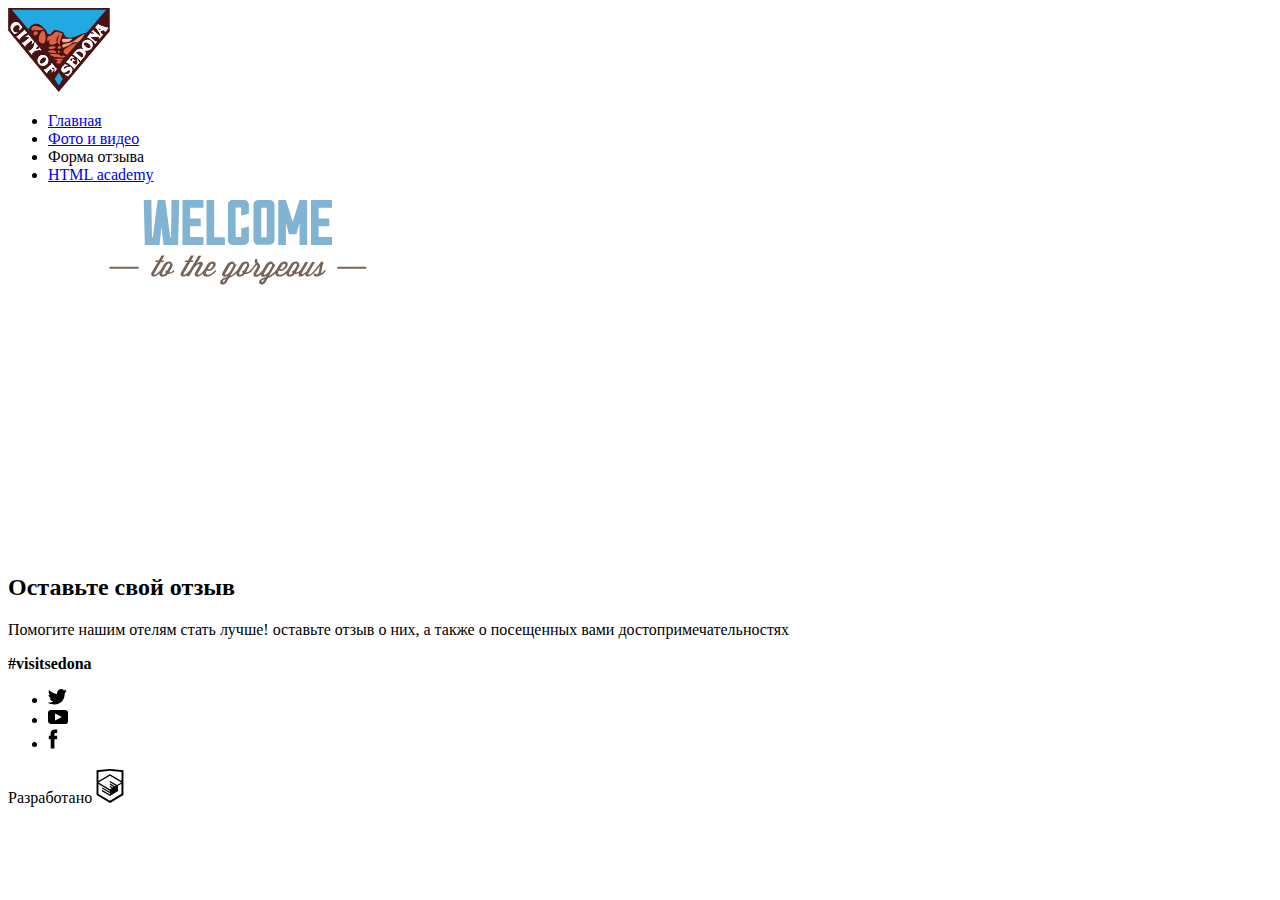
==== commit 7fdce050: "Update form" ====
--- a/form.html
+++ b/form.html
@@ -218,11 +218,6 @@
     <main class="content">
       <section class="lead">
         <div class="lead-image">
-          <!-- <img
-            class="lead-image-background"
-            src="img/back-desktop.jpg"
-          /> -->
-
           <svg
             class="lead-image-foreground"
             title="Welcome to the gorgeous SEDONA. Because the Grand Ca
@@ -249,6 +244,14 @@
             />
           </svg>
         </div>
+
+        <h2 class="lead-header">
+          Оставьте свой отзыв
+        </h2>
+        <p class="lead-text">
+          Помогите нашим отелям стать лучше! оставьте отзыв о них, а также о
+          посещенных вами достопримечательностях
+        </p>
       </section>
     </main>
 
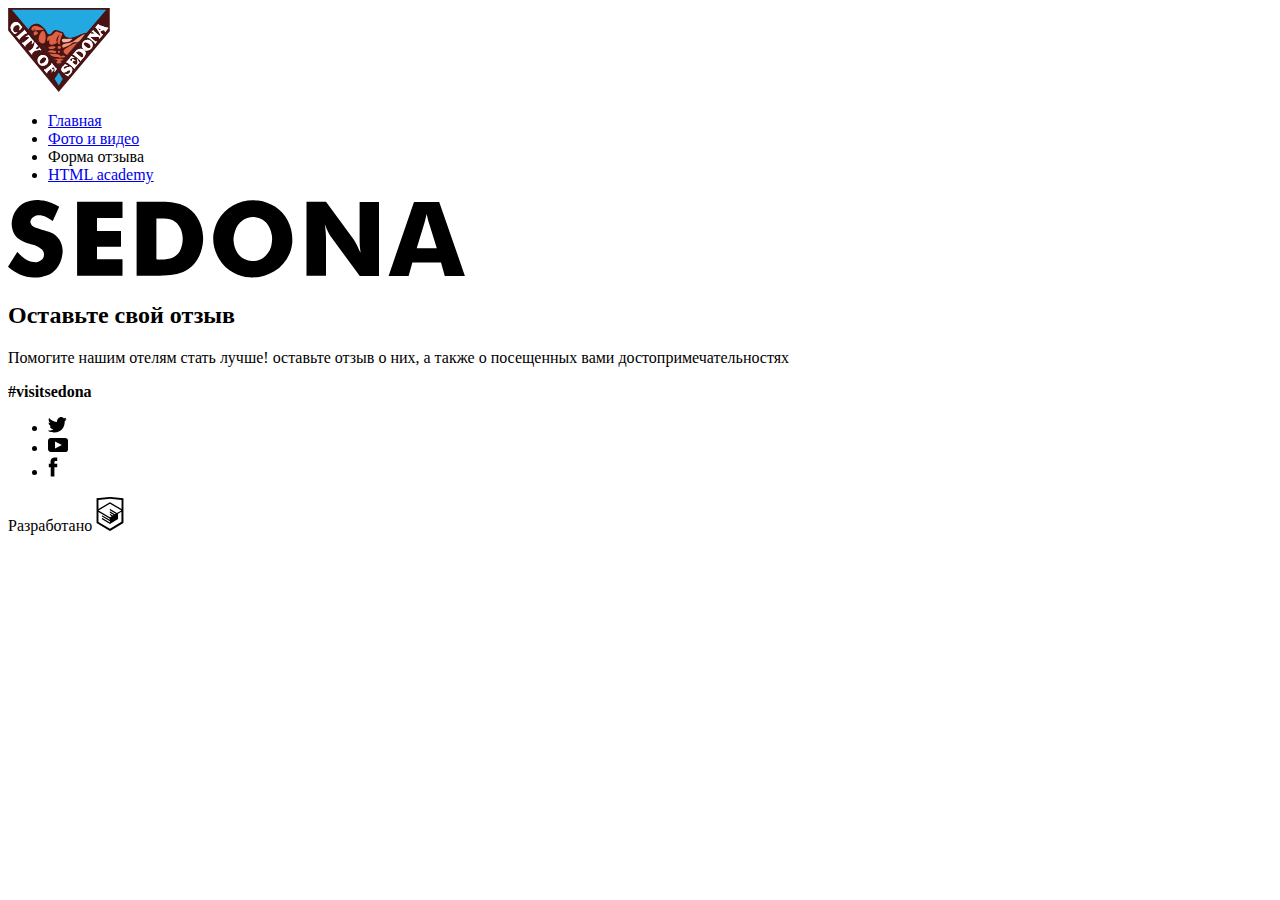
==== commit 1710144a: "Update form" ====
--- a/form.html
+++ b/form.html
@@ -4,13 +4,16 @@
     <meta charset="UTF-8" />
     <meta name="viewport" content="width=device-width, initial-scale=1.0" />
     <meta http-equiv="X-UA-Compatible" content="ie=edge" />
+    <link rel="stylesheet" href="style.css" />
+
     <title>Sedona</title>
   </head>
-  <body class="page">
+  <body class="body">
     <header class="header">
       <a
         class="header-link"
         alt="Логотип курорта City of Sedona: треугольник направленный вниз, внутри надпись и горы."
+        href="index.html"
       >
         <svg
           width="102"
@@ -220,27 +223,13 @@
         <div class="lead-image">
           <svg
             class="lead-image-foreground"
-            title="Welcome to the gorgeous SEDONA. Because the Grand Ca
-            nyon sucks!"
-            width="461"
-            height="350"
+            title="Sedona"
+            width="457"
+            height="78"
             xmlns="http://www.w3.org/2000/svg"
           >
             <path
-              d="m165.739 70-.2.2c-1.405 1.5-3.01 2.2-4.515 2.2l2.809-4.9c1.806-3.1.1-6.1-2.709-6.1-2.307 0-4.113.9-5.819 3.9l-1.505 2.6-1.204 2.1-.2.2c-2.207 2.5-4.314 4.5-5.618 4.5-.703 0-1.004-.5-.301-1.6l6.42-11.2h2.408l.903-1.4H153.7l2.809-4.9h-3.01l-2.809 4.9h-2.709l-.903 1.4h2.709l-6.019 10.4c-1.305 2.2-.402 4.3 2.006 4.3 1.706 0 3.712-1.3 5.518-3.1 0 3.8 5.317 4.6 8.528.5h.702c1.806 0 4.615-1.1 6.12-2.9 0-.5-.502-.9-.903-1.1Zm-6.421.2h-.1c-1.003 0-1.806.8-1.806 1.8 0 .4.1.7.301 1v.1c-1.404 2.4-4.816 2-3.11-1.2l2.307-3.9 1.405-2.4c2.107-3.6 5.016-2.2 3.21.9l-2.207 3.7ZM207.375 70l-.201.2c-2.207 2.5-4.916 4.5-7.023 4.5-1.806 0-2.909-1.2-1.605-3.6l.301-.5c1.906.8 5.618.4 7.825-3.5l.402-.7c1.605-2.8.1-4.8-2.408-4.8-2.408 0-4.314 1.3-5.618 3.5l-2.91 5-.2.2c-2.208 2.5-4.314 4.5-5.619 4.5-.702 0-1.003-.5-.301-1.6l4.314-7.6c1.305-2.3.101-3.9-1.605-3.9-1.304 0-2.709.7-4.214 2.3l4.816-8.3h-3.01L181.992 70l-.2.2c-2.208 2.5-4.315 4.5-5.619 4.5-.702 0-1.003-.5-.301-1.6l6.421-11.2h2.408l.903-1.4h-2.508l2.809-4.9h-3.01l-2.809 4.9h-2.709l-.903 1.4h2.709l-6.02 10.4c-1.304 2.2-.401 4.3 2.007 4.3 1.204 0 2.508-.6 3.812-1.6l-.802 1.3h3.01l4.514-7.9c4.615-5.8 6.622-5 5.418-2.8l-3.913 6.8c-1.304 2.2-.401 4.3 2.007 4.3 1.806 0 3.812-1.4 5.618-3.2.1 1.9 1.706 3.2 4.113 3.2 3.411 0 6.823-2.6 9.23-5.5.101-.6-.401-1-.802-1.2Zm-5.719-4.2c1.706-3 4.816-2.5 3.01.6l-.401.7c-1.405 2.4-3.411 2.4-4.515 2l1.906-3.3ZM316.831 70l-.201.2c-1.103 1.3-2.408 2.4-3.612 3.3 1.004-2.9.703-7.2 2.609-11.1l-2.207-1.2c-1.204 1.7-3.913 5.6-6.722 8.8l-.201.2c-2.207 2.5-4.314 4.5-5.618 4.5-.702 0-1.003-.5-.301-1.6l6.421-11.2h-3.01l-5.317 9.3c-2.308 2.1-4.013 3.2-4.615 3-.703-.3 0-1.4.401-2.1l5.819-10.2h-3.01l-4.715 8.1-.201.2c-1.404 1.5-3.01 2.2-4.515 2.2l2.81-4.9c1.805-3.1.1-6.1-2.709-6.1-2.308 0-4.114.9-5.819 3.9l-1.505 2.6-1.204 2.1-.201.2c-2.207 2.5-4.916 4.5-7.023 4.5-1.805 0-2.909-1.2-1.605-3.6l.301-.5c1.906.8 5.619.4 7.826-3.5l.401-.7c1.605-2.8.1-4.8-2.408-4.8-2.408 0-4.314 1.3-5.618 3.5l-2.91 5-.2.2c-2.508 2.9-4.615 4.7-7.023 5.7l6.722-11.5h-1.806c0-1.2-1.304-2.9-3.11-2.9-1.605 0-3.913 1.3-5.117 3.5l-2.909 5-.201.2c-2.207 2.5-4.314 4.5-5.618 4.5-.703 0-1.004-.5-.301-1.6l3.01-5.2c1.003-1.8.501-2.9-.402-4.1l-1.705-2c-.402-.5-.402-1.2.2-1.7l-1.605-1.7c-1.705 1.5-1.806 3.2-.802 4.6l.301.3c-1.305 1.9-3.111 4.4-5.117 6.7l-.201.2c-1.404 1.5-3.01 2.2-4.514 2.2l2.809-4.9c1.806-3.1.1-6.1-2.709-6.1-2.308 0-4.114.9-5.819 3.9L230.55 68l-1.204 2.1-.201.2c-2.508 2.9-4.615 4.7-7.022 5.7l6.721-11.5h-1.805c0-1.2-1.305-2.9-3.111-2.9-1.605 0-3.912 1.3-5.116 3.5l-4.214 7.3c-1.304 2.2-.401 4.3 2.007 4.3.802 0 1.806-.4 2.909-1l-.802 1.4c-4.014 1.2-6.622 2.9-6.622 5.1 0 2.9 4.414 3.5 6.622-.2l2.307-3.9c2.408-.7 4.715-2.2 7.224-4.5 0 3.8 5.317 4.6 8.527.5h.703c1.805 0 4.615-1.1 6.119-2.9 1.405-1.7 2.609-3.2 5.017-6.4l.401.5c.401.5.502 1.1.201 1.7L246 72.5c-1.304 2.2-.401 4.3 2.007 4.3 1.505 0 3.21-1 4.815-2.4 0 1.4.903 2.4 2.609 2.4.803 0 1.806-.4 2.909-1l-.702 1.2c-4.013 1.2-6.621 2.9-6.621 5.1 0 2.9 4.414 3.5 6.621-.2l2.308-3.9c2.407-.8 4.815-2.2 7.324-4.6.1 1.9 1.605 3.2 4.113 3.2 2.408 0 4.916-1.4 6.922-3.2-.1 3.9 5.318 4.7 8.528.6h.702c.903 0 2.208-.3 3.311-.9-.802 2.1-.1 3.5 1.605 3.5 1.606 0 3.512-1.5 4.916-2.9-.301 1.6.703 2.9 2.609 2.9 2.508 0 5.317-2.6 7.825-5.5 1.706-2 3.211-4.1 4.314-5.5-1.204 3.1-.501 8.7-3.411 8.7-1.003 0-1.404-1.1-1.404-1.1l-1.906 1s.501 2.4 3.31 2.4c.301 0 .502 0 .803-.1h.1c3.11-.4 6.12-2.8 8.327-5.4-.1-.5-.602-1-1.103-1.1Zm-43.04-4.2c1.705-3 4.815-2.5 3.01.6l-.402.7c-1.404 2.4-3.411 2.4-4.514 2l1.906-3.3Zm-57.387 15.6c-.602 1.1-1.605 1-1.605.1 0-.8.702-1.7 3.01-2.6l-1.405 2.5Zm1.405-6.7c-.703 0-1.004-.5-.301-1.6l4.213-7.3c1.606-2.8 4.816-2.1 3.311.6l-2.307 4c-1.806 2.9-3.713 4.3-4.916 4.3Zm18.46-4.5h-.101c-1.003 0-1.806.8-1.806 1.8 0 .4.101.7.301 1v.1c-1.404 2.4-4.815 2-3.11-1.2l2.308-3.9 1.404-2.4c2.107-3.6 5.017-2.2 3.211.9l-2.207 3.7Zm18.861 11.2c-.602 1.1-1.605 1-1.605.1 0-.8.702-1.7 3.01-2.6l-1.405 2.5Zm1.405-6.7c-.703 0-1.004-.5-.301-1.6l4.213-7.3c1.606-2.8 4.816-2.1 3.311.6l-2.307 4c-1.806 2.9-3.713 4.3-4.916 4.3Zm29.596-4.5h-.1c-1.004 0-1.806.8-1.806 1.8 0 .4.1.7.301 1v.1c-1.405 2.4-4.816 2-3.11-1.2l2.307-3.9 1.405-2.4c2.106-3.6 5.016-2.2 3.21.9l-2.207 3.7ZM130.525 66.8H101.53v2h28.995v-2ZM358.266 66.8h-28.995v2h28.995v-2Z"
-              fill="#766458"
-            />
-            <path
-              d="M163.532 0h7.725l-1.204 44.9h-14.547l-2.007-18.5-2.006 18.5h-14.648L135.742 0h7.625l.601 37.2h.803L149.687 0h7.625l4.916 37.2h.802l.502-37.2ZM195.436 37.2V45h-20.968V0h20.968v7.7h-13.343v10.8h10.634v7.7h-10.634v10.9h13.343v.1ZM216.906 37.2V45h-18.36V0h7.625v37.2h10.735ZM233.159 28.4l7.725-1.8v13.6c0 2.6-2.207 4.7-4.715 4.7h-11.538c-2.608 0-4.715-2.2-4.715-4.7V4.7c0-2.6 2.107-4.7 4.715-4.7h11.538c2.508 0 4.715 2.1 4.715 4.7v9.1l-7.725 1.8v-8h-5.518v29.5h5.518v-8.7ZM261.752 0c2.508 0 4.715 2.1 4.715 4.7v35.4c0 2.6-2.207 4.7-4.715 4.7h-11.538c-2.608 0-4.715-2.2-4.715-4.7V4.7c0-2.6 2.107-4.7 4.715-4.7h11.538Zm-3.01 7.7h-5.518v29.5h5.518V7.7ZM291.549 0h7.624v44.9h-7.624V22.8l-3.11 11.4h-7.525l-3.01-11.4v22.1h-7.625V0h7.625l6.822 21.7L291.549 0ZM323.954 37.2V45h-20.968V0h20.968v7.7h-13.343v10.8h10.634v7.7h-10.634v10.9h13.343v.1Z"
-              fill="#81B3D3"
-            />
-            <path
-              d="M44.445 157.6c-3.612-3-8.127-5-12.942-5-3.612 0-8.328 2.1-8.328 6.3 0 4.4 5.318 6.1 8.628 7.1l5.017 1.5c10.434 3.1 18.56 8.3 18.56 20.4 0 7.4-1.806 15.1-7.725 20.1-5.92 5-13.745 7-21.27 7-9.43 0-18.76-3.2-26.385-8.5L8.126 191c4.916 4.3 10.635 7.7 17.357 7.7 4.615 0 9.43-2.3 9.43-7.5 0-5.5-7.624-7.3-11.838-8.5-12.24-3.6-20.266-6.7-20.266-21.2 0-15.2 10.835-25.1 25.884-25.1 7.525 0 16.855 2.4 23.477 6.2l-7.725 15ZM91.899 154.8v12.5h21.971v16.5H91.899v12.9h23.276v16.5h-42.74v-74.8h42.74v16.5l-23.276-.1ZM129.622 138.4h27.69c20.868 0 38.124 16.4 38.124 37.4s-17.357 37.4-38.124 37.4h-27.69v-74.8Zm19.563 58.3h4.415c11.638 0 21.57-6.4 21.57-20.9 0-13.4-8.829-20.9-21.37-20.9h-4.615v41.8ZM287.636 174.4c0 24.2-17.457 41.3-41.535 41.3-24.079 0-41.535-17.1-41.535-41.3 0-22.6 19.965-38.5 41.535-38.5 21.57 0 41.535 15.9 41.535 38.5Zm-62.804.1c0 12.9 9.531 22.3 21.168 22.3 11.638 0 21.169-9.4 21.169-22.3 0-10.3-9.531-19.8-21.169-19.8-11.537 0-21.168 9.5-21.168 19.8ZM297.97 138.4h19.563l35.716 45.8h.201v-45.8h19.564v74.8H353.45l-35.716-45.9h-.201v45.9H297.97v-74.8ZM408.429 200.2l-5.217 13h-20.667l28.894-74.8h21.269L461 213.2h-20.767l-4.916-13h-26.888Zm13.644-38.7h-.2l-8.026 23.8H430.1l-8.027-23.8ZM108.252 287.7c7.725-2.6 8.227-12.2.703-12.2-2.107 0-4.615 1.5-6.321 4.4l-10.233 17.7c-.502.8-.903 1.5-1.505 2.2-2.609-3.6-1.906-9 1.806-11.4l-1.505-1.9c-8.026 5.1-5.618 19.7 7.725 19.7 11.337 0 16.654-13.6 9.33-18.5Zm-9.43 15.6c-2.308 0-4.014-.5-5.518-1.3.702-.8 1.304-1.7 1.906-2.7l6.421-11.1 1.003.1c8.929 1.9 5.418 15-3.812 15Zm4.113-17.3 3.11-5.3c2.809-4.8 6.321-2 4.414 1.6-1.504 2.8-3.611 3.6-7.524 3.7Z"
-              fill="#fff"
-            />
-            <path
-              d="M140.457 300c-.602 2.2.602 4.1 3.11 4.1 1.505 0 3.411-1 5.318-2.5.2 1.5 1.404 2.5 3.31 2.5 2.007 0 4.214-1.4 6.421-3.4-.401 2 .502 3.4 2.408 3.4 2.107 0 4.414-1.9 6.22-3.6-.401 2 .803 3.6 3.211 3.6 3.11 0 6.722-3.4 9.932-7 0-.1-.1-.1-.1-.2 2.107-2.4 3.912-5 5.317-6.8-1.505 3.9-.702 11-4.314 11-1.304 0-1.806-1.4-1.806-1.4l-2.408 1.2s.703 3.1 4.214 3.1c.401 0 .702 0 1.104-.1h.1c2.809-.4 5.518-2.1 7.926-4.2.1 2.5 2.006 4.3 5.116 4.3 4.314 0 8.628-3.4 11.739-7-.301-.5-.903-1.1-1.405-1.3l-.301.3c-2.709 3.2-6.22 5.7-8.929 5.7-2.308 0-3.712-1.5-2.007-4.5l.402-.7c2.408 1 7.023.5 9.932-4.4l.502-.9c2.006-3.5.1-6.1-3.01-6.1s-5.518 1.6-7.123 4.4l-3.712 6.3h-.101l-.301.3c-1.404 1.6-3.11 3.1-4.615 4.1 1.204-3.6.903-9.2 3.311-14l-2.809-1.5c-1.605 2.2-5.016 7.1-8.427 11.1l.1.1-.1.2c-2.709 3.2-5.418 5.7-7.124 5.7-.802 0-1.304-.6-.401-2.1l8.126-14.2h-3.812l-6.722 11.8c-2.909 2.6-5.116 4.1-5.819 3.8-.903-.4 0-1.8.502-2.6l7.424-12.9h-3.812l-6.02 10.4c-.1-.1-.201-.1-.301-.2l-.301.3c-2.709 3.2-5.418 5.7-7.123 5.7-.803 0-1.304-.6-.401-2.1l6.12-10.7h-2.208c.101-1.6-1.505-3.8-4.013-3.8-2.006 0-4.916 1.6-6.521 4.4l-3.812 6.6c-.201-.2-.402-.3-.602-.4l-.301.3c-2.709 3.2-6.221 5.7-8.929 5.7-2.308 0-3.712-1.5-2.007-4.5l3.913-6.8c2.207-3.8 6.12-3.1 3.812.8l-.501.9h3.11l.501-.9c2.007-3.5.101-6.1-3.009-6.1-3.111 0-5.518 1.6-7.124 4.4l-3.812 6.5c-.1-.1-.201-.1-.301-.2l-.301.3c-2.709 3.2-6.22 5.7-8.929 5.7-2.307 0-3.712-1.5-2.007-4.5l.402-.7c2.408 1 7.023.5 9.932-4.4l.502-.9c2.006-3.5.1-6.1-3.01-6.1s-5.518 1.6-7.123 4.4l-4.013 6.8c-2.408 4-.301 7.8 4.213 7.8 3.311 0 6.722-2 9.431-4.6-.1 2.6 1.906 4.6 5.117 4.6 3.21-.2 6.32-2 9.029-4.3Zm58.189-9.6c2.208-3.8 6.12-3.1 3.813.8l-.502.9c-1.806 3.1-4.314 3-5.718 2.5l2.407-4.2Zm-54.376 9.3 5.317-9.2c2.006-3.5 6.12-2.6 4.214.8l-3.01 5.2c-2.308 3.6-4.615 5.3-6.12 5.3-.803-.1-1.304-.6-.401-2.1Zm-24.279-9.3c2.207-3.8 6.119-3.1 3.812.8l-.502.9c-1.806 3.1-4.314 3-5.718 2.5l2.408-4.2ZM249.01 304.1c4.314 0 8.628-3.4 11.738-7-.3-.5-.902-1.1-1.404-1.3l-.301.3c-2.709 3.2-6.22 5.7-8.929 5.7-2.308 0-3.712-1.5-2.007-4.5l.402-.7c2.407 1 7.023.5 9.932-4.4l.502-.9c2.006-3.5.1-6.1-3.01-6.1s-5.518 1.6-7.123 4.4l-3.712 6.3s-.101 0-.101-.1l-.301.3c-2.709 3.2-5.417 5.7-7.123 5.7-.803 0-1.304-.6-.401-2.1l5.518-9.6c1.605-2.9.1-5-2.007-5-1.605 0-3.411.9-5.317 2.9l6.12-10.5h-3.913L226.838 296c-.1-.1-.301-.2-.401-.3l-.301.3c-2.709 3.2-5.418 5.7-7.123 5.7-.803 0-1.305-.6-.402-2.1l8.127-14.2h3.11l1.104-1.8h-3.111l3.612-6.2h-3.812l-3.612 6.2h-3.411l-1.104 1.8h3.512l-7.625 13.2c-1.605 2.8-.502 5.4 2.608 5.4 1.907 0 3.913-1.2 6.02-3l-1.505 2.6h3.813l5.818-10c5.819-7.3 8.428-6.4 6.823-3.6l-4.916 8.6c-1.606 2.8-.502 5.4 2.608 5.4 2.308 0 4.916-1.8 7.324-4.2 0 2.5 1.906 4.3 5.016 4.3Zm3.11-13.7c2.208-3.8 6.12-3.1 3.813.8l-.502.9c-1.806 3.1-4.314 3-5.718 2.5l2.407-4.2ZM364.386 295.8l-.301.3c-2.709 3.2-5.418 5.7-7.123 5.7-.803 0-1.305-.6-.402-2.1l12.842-22.2h-3.812l-5.619 9.6c-.702-1.1-1.906-2-3.511-2-2.007 0-4.916 1.6-6.521 4.4l-3.712 6.4c-.101 0-.201-.1-.201-.1l-.301.3c-2.709 3.2-5.418 5.7-7.123 5.7-.803 0-1.304-.6-.401-2.1l5.518-9.6c1.605-2.9.1-5-2.007-5-1.605 0-3.411.9-5.317 2.8l1.404-2.5h-3.812l-6.12 10.5c-.1-.1-.201-.2-.401-.2l-.301.3c-2.709 3.2-5.418 5.7-7.124 5.7-.802 0-1.304-.6-.401-2.1l6.12-10.7h-1.906c.1-1.6-1.505-3.8-4.013-3.8-2.007 0-4.916 1.6-6.521 4.4l-3.712 6.3-.201.2c-2.709 3.2-5.418 5.7-7.123 5.7-.803 0-1.305-.6-.402-2.1l3.813-6.6c1.304-2.3.702-3.6-.502-5.1l-2.107-2.6c-.501-.7-.501-1.5.201-2.2l-2.007-2.2c-2.207 1.9-2.307 4.1-1.003 5.8l.301.4c-1.705 2.4-3.913 5.6-6.421 8.5l.301.3c-3.11 3.6-5.819 5.9-8.828 7.2l4.815-8.2h-3.712l-.401.7c-2.007 3.5-4.314 6.1-7.324 6.1-2.609 0-3.11-2.6-.803-6.5l1.104-1.9c.702.1 1.405.2 2.207.2 13.544 0 20.065-18.1 8.127-18.1-2.107 0-4.615 1.5-6.321 4.4l-5.919 10.2c-2.207-1.2-3.411-3.3-3.411-5.4 0-1.8.802-3.5 2.407-4.8l-1.203-2.2c-2.709 1.9-3.913 4.5-3.913 7.1 0 3 1.705 5.9 4.815 7.5l-1.103 2c-2.709 4.6-2.207 9.7 3.21 9.7 1.606 0 3.01-.5 4.114-1.2l-1.004 1.7c-5.116 1.6-8.327 3.6-8.327 6.5 0 3.6 5.619 4.4 8.327-.3l2.91-5c3.913-1.2 7.825-3.9 12.039-8.8-.1-.1-.1-.2-.201-.4 1.706-2 3.111-3.9 6.02-7.8l.502.6c.501.6.702 1.4.2 2.2l-4.013 7c-1.605 2.8-.501 5.4 2.609 5.4 1.906 0 4.013-1.2 6.019-3 0 1.7 1.104 3 3.311 3 1.505 0 3.411-1 5.317-2.5.201 1.5 1.405 2.5 3.311 2.5 1.806 0 3.813-1.1 5.719-2.8l-1.405 2.4h3.813l5.819-10.1c5.819-7.3 8.427-6.3 6.721-3.5l-4.916 8.6c-1.605 2.8-.501 5.4 2.609 5.4 2.006 0 4.214-1.4 6.421-3.3-.201 1.9 1.003 3.3 3.311 3.3 1.505 0 3.411-1 5.317-2.5.201 1.5 1.404 2.5 3.311 2.5 3.11 0 6.722-3.4 9.932-7-.401-.2-1.104-.8-1.605-1Zm-78.155-14.2c1.104-1.9 2.408-2.8 3.412-2.8 6.019 0 1.805 12.3-8.127 12.3h-.802l5.517-9.5Zm-8.126 28.6c-.803 1.4-2.107 1.2-2.107.2s.903-2.1 3.813-3.2l-1.706 3Zm39.83-13.8c-2.308 3.6-4.615 5.3-6.12 5.3-.803 0-1.305-.6-.402-2.1l5.318-9.2c2.006-3.5 6.12-2.6 4.213.8l-3.009 5.2Zm36.819-.2c-2.307 3.8-4.615 5.5-6.22 5.5-.802 0-1.304-.6-.401-2.1l5.317-9.2c2.007-3.5 6.12-2.6 4.214.8l-2.91 5ZM237.272 331.8l-.301.3c-2.709 3.2-5.417 5.7-7.123 5.7-.803 0-1.304-.6-.401-2.1l5.518-9.6c1.605-2.9.1-5-2.007-5-1.605 0-3.411.9-5.317 2.8l1.404-2.5h-3.812l-6.12 10.6c-.201-.1-.301-.2-.502-.3l-.301.3c-1.705 1.9-3.812 2.8-5.718 2.8l3.612-6.2c2.307-4 .2-7.7-3.412-7.7-2.909 0-5.216 1.2-7.424 5l-1.906 3.2-1.605 2.8c-.1-.1-.201-.1-.301-.2l-.301.3c-3.11 3.6-5.819 5.9-8.829 7.2l10.434-17.8h-3.812l-6.722 11.7c-2.91 2.7-5.217 4.2-5.919 3.9-.903-.4 0-1.8.501-2.6l7.424-12.9h-3.812L184.4 332c-.1-.1-.201-.1-.301-.2l-.301.3c-2.709 3.2-5.417 5.7-7.123 5.7-.803 0-1.304-.6-.401-2.1l5.518-9.6c1.605-2.9.1-5-2.007-5-1.605 0-3.411.9-5.317 2.8l1.404-2.5h-3.812l-6.12 10.5c-.1-.1-.201-.2-.401-.2l-.301.3c-2.709 3.2-5.418 5.7-7.123 5.7-.803 0-1.305-.6-.402-2.1l6.12-10.7h-2.207c.1-1.6-1.505-3.8-4.013-3.8-2.007 0-4.916 1.6-6.521 4.4l-3.913 6.8c-.301-.2-.602-.4-.803-.5l-.301.3c-2.708 3.2-6.12 5.7-9.832 5.7-2.608 0-4.213-2.6-1.906-6.5l1.104-1.9c.702.1 1.404.2 2.207.2 4.013 0 8.628-2.1 11.638-7.3 1.103-1.9 1.505-3.6 1.505-5.1 0-3.4-2.207-5.7-5.017-5.7-2.106 0-4.615 1.5-6.32 4.4l-5.919 10.2c-2.208-1.2-3.412-3.3-3.412-5.4 0-1.8.803-3.5 2.408-4.8l-1.204-2.2c-2.708 1.9-3.912 4.5-3.912 7.1 0 3 1.705 5.9 4.815 7.5l-1.103 2c-2.709 4.6-1.104 9.7 4.314 9.7 4.213 0 7.424-1.9 10.032-4.4-.802 2.4.402 4.4 3.111 4.4 1.504 0 3.411-1 5.317-2.5.201 1.5 1.404 2.5 3.311 2.5 1.805 0 3.812-1.1 5.718-2.8l-1.404 2.4h3.812l5.819-10.1c5.819-7.3 8.427-6.3 6.722-3.5l-4.916 8.6c-1.605 2.8-.502 5.4 2.608 5.4 2.007 0 4.314-1.4 6.522-3.4-.502 2.1.501 3.4 2.407 3.4 1.806 0 3.913-1.5 5.619-3.1l-2.107 3.6c-5.117 1.5-8.428 3.6-8.428 6.5 0 3.6 5.619 4.4 8.328-.3l2.909-5c3.21-1 6.321-3 9.631-6.2-.501 5.3 6.522 6.5 10.836 1.1h.802c1.405 0 3.311-.5 5.017-1.5l-2.509 4.4h3.813l5.819-10.1c5.819-7.3 8.427-6.3 6.722-3.5l-4.916 8.6c-1.606 2.8-.502 5.4 2.608 5.4 3.11 0 6.722-3.4 9.932-7-.1-.3-.802-.9-1.304-1.1Zm-94.708-14.2c1.104-1.9 2.408-2.8 3.411-2.8 1.405 0 2.107.9 2.107 2.3 0 3.5-4.314 9.9-10.233 9.9h-.803l5.518-9.4Zm13.444 14.8c-2.308 3.6-4.615 5.3-6.12 5.3-.803 0-1.304-.6-.402-2.1l5.318-9.2c2.006-3.5 6.12-2.6 4.214.8l-3.01 5.2Zm28.894 13.8c-.803 1.4-2.107 1.2-2.107.2s.903-2.1 3.812-3.2l-1.705 3Zm25.683-14.2h-.2c-1.204 0-2.208 1-2.208 2.3 0 .5.101.9.402 1.3v.1c-1.806 3.1-6.12 2.5-3.913-1.5l2.91-5 1.805-3.1c2.709-4.5 6.321-2.7 4.013 1.2l-2.809 4.7ZM325.459 333.1c-.201-.6-.903-1.2-1.404-1.3l-.301.3c-1.405 1.6-3.111 3.1-4.615 4.1 1.203-3.6.902-9.2 3.31-14l-2.809-1.5c-1.605 2.2-5.016 7.1-8.427 11.1l-.301.3c-2.709 3.2-5.418 5.7-7.123 5.7-.803 0-1.606-.8-1.606-2.6v-1.6c2.709.3 5.518-1.4 7.324-4.5l1.003-1.8c3.512-6.1-2.207-8.1-6.119-4.5l5.417-9.4h-3.812l-10.835 18.8c-.201-.2-.502-.4-.703-.5l-.301.3c-2.709 3.2-6.22 5.7-8.929 5.7-2.307 0-3.712-1.5-2.006-4.5l3.912-6.8c2.208-3.8 6.12-3.1 3.813.8l-.502.9h3.11l.502-.9c2.006-3.5.1-6.1-3.01-6.1s-5.518 1.6-7.123 4.4l-3.712 6.4c-.1 0-.201-.1-.201-.1l-.301.3c-2.709 3.2-5.417 5.7-7.123 5.7-.803 0-1.304-.6-.401-2.1l8.126-14.2H276.5l-6.722 11.8c-2.91 2.6-5.117 4.1-5.819 3.8-.903-.4 0-1.8.502-2.6l7.424-12.9h-3.813l-7.424 12.7c-.802.7-1.705 1.4-2.408 2 1.204-3.6.903-9.2 3.311-14l-2.809-1.5c-1.605 2.2-10.334 13.8-13.845 17.8.301.5.903.9 1.405 1.3 2.207-2.5 9.43-11.8 10.734-13.6-1.504 3.9-.702 11-4.314 11-1.304 0-1.805-1.4-1.805-1.4l-2.408 1.2s.702 3.1 4.213 3.1c.402 0 .703 0 1.104-.1h.1c1.907-.3 3.813-1.1 5.619-2.4 0 1.5.903 2.5 2.508 2.5 2.107 0 4.414-1.9 6.22-3.6-.401 2 .803 3.6 3.21 3.6 2.408 0 5.017-1.9 7.525-4.4 0 2.5 2.006 4.4 5.117 4.4 3.11 0 6.12-1.7 8.828-4l-2.107 3.7h3.813l4.314-7.5v3c0 3.2.602 4.9 3.712 4.9 3.11 0 6.722-3.4 9.932-7 2.207-2.5 4.013-5.1 5.418-6.9-1.505 3.9-.702 11-4.314 11-1.304 0-1.806-1.4-1.806-1.4l-2.408 1.2s.702 3.1 4.214 3.1c.401 0 .702 0 1.104-.1h.1c3.812-.7 7.725-3.8 10.534-7.1Zm-25.282-3 1.103-1.9c4.415-6.1 7.425-4.4 6.02-2.1l-1.806 3.1c-1.103 2-4.414 3.4-5.317.9ZM325.359 335.7c-1.204 0-2.207 1-2.207 2.2 0 1.2.903 2.2 2.207 2.2 1.204 0 2.207-.9 2.207-2.2 0-1.2-1.003-2.2-2.207-2.2ZM325.559 334.2h3.813l11.939-20.7h-3.813l-11.939 20.7ZM80.462 277.6c0 .3-.1.6-.201.9-.1.3-.3.6-.502.8-.2.2-.501.4-.802.6-.301.1-.703.2-1.104.2-.501 0-.903-.1-1.304-.3-.401-.2-.803-.4-1.104-.7-.3-.3-.4-.6-.602-1-.1-.4-.2-.8-.2-1.3 0-.9.2-1.6.501-2.4.301-.7.703-1.4 1.305-1.9.2-.2.501-.5.802-.7.301-.2.602-.4.903-.5.301-.1.502-.3.703-.4.2-.1.3-.1.4-.2l1.405 2c-.2.1-.501.2-.802.4-.301.1-.602.3-.903.5-.301.2-.502.5-.703.8-.2.3-.3.6-.3 1 .702 0 1.204.2 1.705.6.602.3.803.9.803 1.6Zm7.925 0c0 .3-.1.6-.2.9-.1.3-.301.6-.502.8-.2.2-.501.4-.802.6-.301.1-.703.2-1.104.2-.502 0-.903-.1-1.304-.3-.401-.2-.803-.4-1.104-.7-.2-.3-.401-.6-.602-1-.1-.4-.2-.8-.2-1.3 0-.9.2-1.6.501-2.4.301-.7.703-1.4 1.304-1.9.201-.2.502-.5.803-.7.301-.2.602-.4.903-.5.301-.1.502-.3.702-.4.2-.1.301-.1.402-.2l1.404 2c-.2.1-.501.2-.802.4-.302.1-.602.3-.903.5-.301.2-.502.5-.703.8-.2.3-.3.6-.3 1 .702 0 1.203.2 1.705.6.502.3.803.9.803 1.6ZM354.353 336.5c0-.3.1-.6.201-.9.1-.3.301-.6.501-.8.201-.2.502-.4.803-.6.301-.1.702-.2 1.103-.2.502 0 .903.1 1.305.3.401.2.802.4 1.103.7.301.3.402.6.602 1 .101.4.201.8.201 1.3 0 .9-.201 1.6-.502 2.4-.301.7-.702 1.4-1.304 1.9-.201.2-.502.5-.803.7-.301.2-.602.4-.903.5-.3.1-.501.3-.702.4-.2.1-.301.1-.401.2l-1.405-2c.201-.1.502-.2.803-.4.301-.1.602-.3.903-.5.301-.2.501-.5.702-.8.201-.3.301-.6.301-1-.702 0-1.204-.2-1.705-.6-.502-.3-.803-.9-.803-1.6Zm-7.825 0c0-.3.1-.6.2-.9.1-.3.301-.6.502-.8.2-.2.501-.4.802-.6.301-.1.703-.2 1.104-.2.502 0 .903.1 1.304.3.402.2.803.4 1.104.7.2.3.401.6.602 1 .1.4.2.8.2 1.3 0 .9-.2 1.6-.501 2.4-.301.7-.702 1.4-1.304 1.9-.201.2-.502.5-.803.7-.301.2-.602.4-.903.5-.301.1-.502.3-.702.4-.201.1-.301.1-.402.2l-1.404-2c.301-.1.501-.2.802-.4.301-.1.602-.3.903-.5.301-.2.502-.5.703-.8.2-.3.301-.6.301-1-.703 0-1.204-.2-1.706-.6-.602-.3-.802-.9-.802-1.6Z"
-              fill="#fff"
+              d="M54.5 53c0 .5-.1.9-.1 1.3-.5 4-1.8 7.9-3.9 11.5-2.1 3.6-5 6.4-8.5 8.4-1.3.6-2.7 1.1-4.1 1.6-1.4.4-2.8.8-4.2 1.1-1.2.2-2.3.4-3.5.5-1.2.1-2.3.2-3.4.2h-1.2c-4.6-.2-9.2-1.2-13.7-3.1-4.4-2-8.4-4.5-11.9-7.7l9.3-14.9.2.2.2.2c2.1 2.3 4.5 4.5 7.1 6.4 2.6 1.9 5.7 3 9.1 3.2.1 0 .2 0 .3.1.1 0 .2.1.3.1.1 0 .2 0 .3.1.1 0 .2.1.3.1.3 0 .6 0 1-.1.3 0 .7-.1 1-.2 1.2-.2 2.4-.7 3.5-1.4s2-1.5 2.6-2.6c.1-.2.2-.3.2-.5.1-.2.2-.3.2-.5.2-.5.3-1 .3-1.5.1-.5.1-.9.1-1.3 0-2.1-.9-3.9-2.7-5.3-1.8-1.4-3.8-2.5-5.9-3.3-.9-.3-1.7-.6-2.4-.8-.8-.2-1.5-.4-2.2-.5-.1 0-.2 0-.2-.1-.1 0-.2-.1-.2-.1-3.8-.9-7.4-2.4-10.7-4.5-3.3-2.1-5.6-5-6.9-8.9l-.6-2.4c-.2-.9-.3-1.7-.4-2.7-.1-.3-.1-.6-.1-.9v-.9c0-.6 0-1.2.1-1.9 0-.6.1-1.2.3-1.9.2-1.5.6-3.1 1.2-4.6.5-1.5 1.2-2.9 2.1-4.2 2.5-4.1 5.7-7 9.6-8.8C20.7.9 24.8 0 29 0c1 0 2 .1 3.1.2 1 .1 2.1.3 3.2.4 2.8.5 5.6 1.2 8.3 2.3 2.7 1.1 5.3 2.4 7.6 3.8L44.8 21c-2.1-1.5-4.3-2.9-6.6-4.1-2.3-1.2-4.8-1.7-7.5-1.7h-1c-1.8.2-3.4 1-5 2.4-1.5 1.4-2.3 2.8-2.3 4.4 0 .2 0 .5.1.7 0 .2.1.5.3.7.2.5.4 1 .8 1.5s.8.9 1.3 1.3c.9.7 2.1 1.3 3.7 1.9 1.6.6 3.3 1.1 5.1 1.7 1.5.4 2.9.8 4.3 1.1 1.4.3 2.6.7 3.5 1 4.3 1.5 7.6 4.1 9.8 7.7 2.2 3.6 3.3 7.4 3.4 11.4v.5c-.1.5-.1 1-.2 1.5zm60 6.2v16.6H69.1v-74h45.4V18H89v12.9h24v15.8H89v12.5h25.5zm76.6-2.9c-2.4 5.1-5.8 9.3-10.3 12.5-3.6 2.5-7.6 4.2-11.8 5.1-4.3.9-8.6 1.5-12.9 1.7-1.2.1-2.5.1-3.7.1h-23.8v-74h25.1c1.2 0 2.4 0 3.5.1 4.2.2 8.3.8 12.4 1.7 4.1.9 7.8 2.6 11.2 5.1 4.3 3 7.7 7 10.1 12 2.4 5 3.8 10.1 4.1 15.3.1.5.1.9.1 1.4v3c-.3 5.6-1.6 10.9-4 16zM174.7 38c0-.3 0-.6-.1-.9-.2-2.9-.9-5.8-2.1-8.5-1.2-2.7-2.9-4.9-5.1-6.6-1.6-1.3-3.4-2.2-5.4-2.7-2-.5-4-.7-6.1-.8h-7.5v40.8c.2 0 .5 0 .8.1.3 0 .5.1.8.1.3 0 .6 0 .8.1.2 0 .5.1.7.1.8 0 1.6 0 2.4-.1.9 0 1.7-.1 2.4-.2 2-.2 4-.5 5.9-1 1.9-.5 3.7-1.4 5.2-2.4 2.5-1.8 4.3-4.2 5.5-7.3 1.2-3.1 1.8-6.3 1.8-9.6V38zm109.6 3.9c0 .8-.1 1.6-.3 2.4-.2 1.6-.4 3.2-.9 4.8-.4 1.6-1 3.2-1.6 4.7-3.3 7.5-8.3 13.3-15.2 17.5-6.9 4.1-14.1 6.2-21.7 6.2-.5 0-1.1 0-1.6-.1-.5 0-1-.1-1.6-.1-2.6-.2-5.2-.7-7.8-1.4-2.6-.7-5.1-1.7-7.5-2.9-6.5-3.4-11.6-8.3-15.3-14.6-3.7-6.3-5.6-12.9-5.6-19.7 0-1 0-2 .1-3s.2-2.1.5-3.1c.4-2 .9-4 1.6-6.1.7-2 1.5-4 2.6-5.9 3.6-6.6 8.5-11.6 14.9-15.1 6.3-3.5 13-5.2 19.9-5.2.9 0 1.9 0 2.8.1 1 .1 1.9.2 2.8.2 2.9.4 5.7 1.1 8.5 2.1s5.5 2.3 8.1 3.9c5.5 3.6 9.8 8.3 12.8 14.2 3 5.9 4.5 12.1 4.5 18.5v2.6zm-20.2-4.2c0-.5-.1-.9-.1-1.4-.4-3.3-1.4-6.5-3-9.6-1.6-3.1-3.9-5.5-6.7-7.2-.8-.4-1.5-.7-2.3-1-.8-.3-1.5-.6-2.3-.8-.8-.2-1.5-.3-2.3-.4-.8-.1-1.5-.2-2.3-.2-3.9 0-7.6 1.2-10.9 3.7-3.3 2.5-5.7 5.8-7 9.9-.1.2-.1.3-.2.5 0 .2-.1.3-.1.5l-.6 2.1c-.2.7-.3 1.5-.5 2.3-.1.5-.1 1.1-.2 1.6 0 .5-.1 1-.1 1.6v.9c0 .3 0 .6.1.9.2 4.1 1.5 8 3.8 11.7 2.3 3.7 5.4 6.1 9.5 7.3.5.2.9.3 1.4.4l1.5.3c.5.1.9.1 1.4.2.5 0 .9.1 1.4.1 4.1 0 7.8-1.2 11.1-3.7 3.3-2.4 5.7-5.7 7.1-9.8l.6-2.4c.2-.9.3-1.7.4-2.6.1-.5.1-1.1.2-1.6 0-.5.1-1 .1-1.5v-1.8zm87.5 38.1-28.1-38.2c-.8-.9-1.5-2-2.2-3.3-.7-1.3-1.4-2.6-2-4-.5-1-.9-2-1.3-3s-.8-1.9-1.2-2.7c.4 2.4.7 4.8.9 7.3.2 2.5.3 5 .3 7.4v36.5h-19.5v-74H318l27.9 38c.7 1.1 1.4 2.2 2 3.4.7 1.2 1.3 2.4 1.9 3.7.5 1 .9 2 1.4 3 .5 1 .9 2 1.4 2.9-.1-.9-.2-1.7-.3-2.4L352 48c-.2-1.5-.3-3.1-.3-4.8-.1-1.6-.1-3.3-.1-5V1.9H371v74h-19.4v-.1zm85.1 0L433 62.5h-28.6l-3.8 13.4h-20l25.4-74h25.2l25.7 74h-20.2v-.1zm-15.5-52.1c-.4-1.2-.8-2.4-1.1-3.7-.3-1.3-.6-2.5-.9-3.8-.2-.5-.3-.9-.3-1.3-.1-.4-.2-.8-.2-1.2l-.3 1.2c-.1.4-.2.9-.3 1.3-.1.2-.1.3-.1.4 0 .1 0 .3-.1.4-.2 1.2-.5 2.3-.8 3.4l-.9 3.3-7.5 24.5h20.1l-7.6-24.5z"
             />
           </svg>
         </div>
@@ -260,12 +249,8 @@
       <ul class="social-list">
         <li class="social-item">
           <a class="social-button" href="#" target="_blank">
-            <svg
-              width="19"
-              height="16"
-              xmlns="http://www.w3.org/2000/svg"
-              title="Twitter"
-            >
+            <svg width="19" height="16" xmlns="http://www.w3.org/2000/svg">
+              <title>Twitter</title>
               <path
                 d="M11.947.28c1.79-.526 3.264.211 3.895 1.159.737-.21 1.474-.527 2.21-.737 0 .842-.526 1.579-.947 1.79.737.21 1.369-.527 1.369-.527-.21 1.053-1.053 1.79-1.684 2.105-.211 6.948-3.474 11.58-10.948 11.369h-.526c-.421 0-4.527-.421-5.263-1.895 2.42.21 4.21-.421 5.052-1.158-1.052-.316-2.947-.526-3.263-3.053.421.106.632.21 1.369.106C1.947 8.597.474 7.859.579 5.544c.316.316 1.158.526 1.474.526-.737-.21-2.106-3.473-.948-5.052 2 1.894 4 3.684 7.79 3.894.105-2.42 1.158-4 3.052-4.631Z"
               />
@@ -274,12 +259,8 @@
         </li>
         <li class="social-item">
           <a class="social-button" href="#" target="_blank">
-            <svg
-              width="20"
-              height="16"
-              xmlns="http://www.w3.org/2000/svg"
-              title="Facebook"
-            >
+            <svg width="20" height="16" xmlns="http://www.w3.org/2000/svg">
+              <title>Facebook</title>
               <path
                 d="M17.181.967H2.813C1.306.967 0 2.273 0 3.78v8.34c0 1.607 1.306 2.913 2.813 2.913h14.368a2.808 2.808 0 0 0 2.814-2.813V3.78c.1-1.507-1.206-2.813-2.814-2.813ZM7.033 11.417V4.583L13.866 8l-6.833 3.416Z"
               />
@@ -288,12 +269,8 @@
         </li>
         <li class="social-item">
           <a class="social-button" href="#" target="_blank">
-            <svg
-              width="10"
-              height="20"
-              xmlns="http://www.w3.org/2000/svg"
-              title="YouTube"
-            >
+            <svg width="10" height="20" xmlns="http://www.w3.org/2000/svg">
+              <title>YouTube</title>
               <path
                 d="M6.887 3.935h2.324V.526H6.404c-3.001.2-4.163 2.406-3.775 6.116H.789v3.508h1.936v9.324h3.679V10.15H9.21V6.642H6.404c0-1.003 0-2.406.483-2.707Z"
               />
@@ -310,6 +287,7 @@
             viewBox="0 0 28 34"
             xmlns="http://www.w3.org/2000/svg"
           >
+            <title>HTML Academy</title>
             <path
               d="M14.15 -0.0500488H14.05L0.550049 1.34995V26.05L14.05 34.0499L27.45 26.05V1.34995L14.15 -0.0500488ZM25.55 12.05L14.05 5.24995V5.14995H13.95L13.85 5.04995V5.14995L2.45005 12.05V3.04995L13.95 1.84995L25.55 3.04995V12.05ZM13.95 6.74995L25.45 13.45L20.95 16.05L13.85 11.85V13.25L19.75 16.75L18.85 17.25L13.85 14.25V15.65L17.65 17.95L16.85 18.45L13.85 16.65V18.05L15.75 19.15L13.95 20.25L2.55005 13.55L13.95 6.74995ZM2.45005 15.05L13.85 21.85V22.85L5.95005 18.15V19.55L13.95 24.35V25.45L5.95005 20.75V22.15L13.95 26.95L22.05 22.05V16.85L25.45 14.85V24.85L13.95 31.75L2.45005 24.95V15.05Z"
             />
@@ -319,3 +297,4 @@
     </footer>
   </body>
 </html>
+
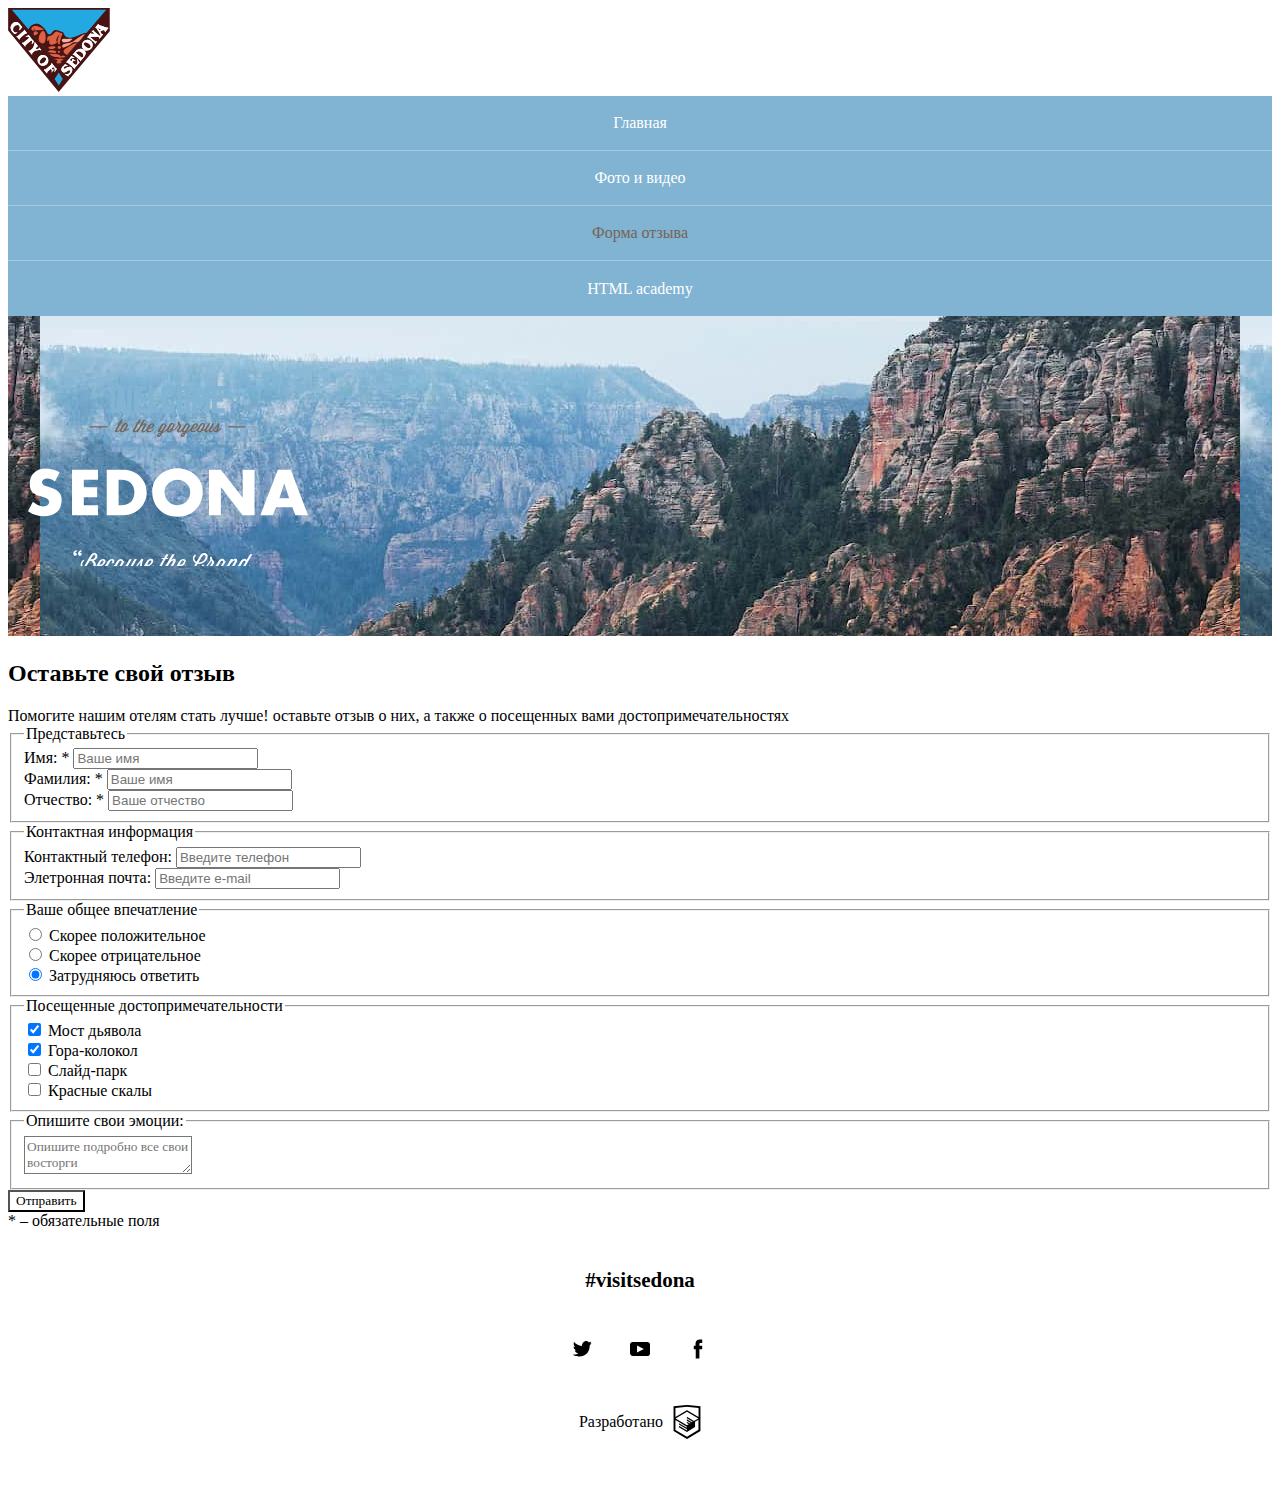
==== commit e10e611b: "Add form" ====
--- a/form.html
+++ b/form.html
@@ -203,13 +203,13 @@
       <nav class="navigation">
         <ul class="navigation-list">
           <li class="navigation-item">
-            <a class="navigation-current" href="index.html">Главная</a>
+            <a class="navigation-link" href="index.html">Главная</a>
           </li>
           <li class="navigation-item">
             <a class="navigation-link" href="#">Фото и видео</a>
           </li>
           <li class="navigation-item">
-            <a class="navigation-link">Форма отзыва</a>
+            <a class="navigation-current">Форма отзыва</a>
           </li>
           <li class="navigation-item">
             <a class="navigation-link" href="#">HTML academy</a>
@@ -221,17 +221,17 @@
     <main class="content">
       <section class="lead">
         <div class="lead-image">
-          <svg
+          <svg 
             class="lead-image-foreground"
-            title="Sedona"
-            width="457"
-            height="78"
-            xmlns="http://www.w3.org/2000/svg"
-          >
-            <path
-              d="M54.5 53c0 .5-.1.9-.1 1.3-.5 4-1.8 7.9-3.9 11.5-2.1 3.6-5 6.4-8.5 8.4-1.3.6-2.7 1.1-4.1 1.6-1.4.4-2.8.8-4.2 1.1-1.2.2-2.3.4-3.5.5-1.2.1-2.3.2-3.4.2h-1.2c-4.6-.2-9.2-1.2-13.7-3.1-4.4-2-8.4-4.5-11.9-7.7l9.3-14.9.2.2.2.2c2.1 2.3 4.5 4.5 7.1 6.4 2.6 1.9 5.7 3 9.1 3.2.1 0 .2 0 .3.1.1 0 .2.1.3.1.1 0 .2 0 .3.1.1 0 .2.1.3.1.3 0 .6 0 1-.1.3 0 .7-.1 1-.2 1.2-.2 2.4-.7 3.5-1.4s2-1.5 2.6-2.6c.1-.2.2-.3.2-.5.1-.2.2-.3.2-.5.2-.5.3-1 .3-1.5.1-.5.1-.9.1-1.3 0-2.1-.9-3.9-2.7-5.3-1.8-1.4-3.8-2.5-5.9-3.3-.9-.3-1.7-.6-2.4-.8-.8-.2-1.5-.4-2.2-.5-.1 0-.2 0-.2-.1-.1 0-.2-.1-.2-.1-3.8-.9-7.4-2.4-10.7-4.5-3.3-2.1-5.6-5-6.9-8.9l-.6-2.4c-.2-.9-.3-1.7-.4-2.7-.1-.3-.1-.6-.1-.9v-.9c0-.6 0-1.2.1-1.9 0-.6.1-1.2.3-1.9.2-1.5.6-3.1 1.2-4.6.5-1.5 1.2-2.9 2.1-4.2 2.5-4.1 5.7-7 9.6-8.8C20.7.9 24.8 0 29 0c1 0 2 .1 3.1.2 1 .1 2.1.3 3.2.4 2.8.5 5.6 1.2 8.3 2.3 2.7 1.1 5.3 2.4 7.6 3.8L44.8 21c-2.1-1.5-4.3-2.9-6.6-4.1-2.3-1.2-4.8-1.7-7.5-1.7h-1c-1.8.2-3.4 1-5 2.4-1.5 1.4-2.3 2.8-2.3 4.4 0 .2 0 .5.1.7 0 .2.1.5.3.7.2.5.4 1 .8 1.5s.8.9 1.3 1.3c.9.7 2.1 1.3 3.7 1.9 1.6.6 3.3 1.1 5.1 1.7 1.5.4 2.9.8 4.3 1.1 1.4.3 2.6.7 3.5 1 4.3 1.5 7.6 4.1 9.8 7.7 2.2 3.6 3.3 7.4 3.4 11.4v.5c-.1.5-.1 1-.2 1.5zm60 6.2v16.6H69.1v-74h45.4V18H89v12.9h24v15.8H89v12.5h25.5zm76.6-2.9c-2.4 5.1-5.8 9.3-10.3 12.5-3.6 2.5-7.6 4.2-11.8 5.1-4.3.9-8.6 1.5-12.9 1.7-1.2.1-2.5.1-3.7.1h-23.8v-74h25.1c1.2 0 2.4 0 3.5.1 4.2.2 8.3.8 12.4 1.7 4.1.9 7.8 2.6 11.2 5.1 4.3 3 7.7 7 10.1 12 2.4 5 3.8 10.1 4.1 15.3.1.5.1.9.1 1.4v3c-.3 5.6-1.6 10.9-4 16zM174.7 38c0-.3 0-.6-.1-.9-.2-2.9-.9-5.8-2.1-8.5-1.2-2.7-2.9-4.9-5.1-6.6-1.6-1.3-3.4-2.2-5.4-2.7-2-.5-4-.7-6.1-.8h-7.5v40.8c.2 0 .5 0 .8.1.3 0 .5.1.8.1.3 0 .6 0 .8.1.2 0 .5.1.7.1.8 0 1.6 0 2.4-.1.9 0 1.7-.1 2.4-.2 2-.2 4-.5 5.9-1 1.9-.5 3.7-1.4 5.2-2.4 2.5-1.8 4.3-4.2 5.5-7.3 1.2-3.1 1.8-6.3 1.8-9.6V38zm109.6 3.9c0 .8-.1 1.6-.3 2.4-.2 1.6-.4 3.2-.9 4.8-.4 1.6-1 3.2-1.6 4.7-3.3 7.5-8.3 13.3-15.2 17.5-6.9 4.1-14.1 6.2-21.7 6.2-.5 0-1.1 0-1.6-.1-.5 0-1-.1-1.6-.1-2.6-.2-5.2-.7-7.8-1.4-2.6-.7-5.1-1.7-7.5-2.9-6.5-3.4-11.6-8.3-15.3-14.6-3.7-6.3-5.6-12.9-5.6-19.7 0-1 0-2 .1-3s.2-2.1.5-3.1c.4-2 .9-4 1.6-6.1.7-2 1.5-4 2.6-5.9 3.6-6.6 8.5-11.6 14.9-15.1 6.3-3.5 13-5.2 19.9-5.2.9 0 1.9 0 2.8.1 1 .1 1.9.2 2.8.2 2.9.4 5.7 1.1 8.5 2.1s5.5 2.3 8.1 3.9c5.5 3.6 9.8 8.3 12.8 14.2 3 5.9 4.5 12.1 4.5 18.5v2.6zm-20.2-4.2c0-.5-.1-.9-.1-1.4-.4-3.3-1.4-6.5-3-9.6-1.6-3.1-3.9-5.5-6.7-7.2-.8-.4-1.5-.7-2.3-1-.8-.3-1.5-.6-2.3-.8-.8-.2-1.5-.3-2.3-.4-.8-.1-1.5-.2-2.3-.2-3.9 0-7.6 1.2-10.9 3.7-3.3 2.5-5.7 5.8-7 9.9-.1.2-.1.3-.2.5 0 .2-.1.3-.1.5l-.6 2.1c-.2.7-.3 1.5-.5 2.3-.1.5-.1 1.1-.2 1.6 0 .5-.1 1-.1 1.6v.9c0 .3 0 .6.1.9.2 4.1 1.5 8 3.8 11.7 2.3 3.7 5.4 6.1 9.5 7.3.5.2.9.3 1.4.4l1.5.3c.5.1.9.1 1.4.2.5 0 .9.1 1.4.1 4.1 0 7.8-1.2 11.1-3.7 3.3-2.4 5.7-5.7 7.1-9.8l.6-2.4c.2-.9.3-1.7.4-2.6.1-.5.1-1.1.2-1.6 0-.5.1-1 .1-1.5v-1.8zm87.5 38.1-28.1-38.2c-.8-.9-1.5-2-2.2-3.3-.7-1.3-1.4-2.6-2-4-.5-1-.9-2-1.3-3s-.8-1.9-1.2-2.7c.4 2.4.7 4.8.9 7.3.2 2.5.3 5 .3 7.4v36.5h-19.5v-74H318l27.9 38c.7 1.1 1.4 2.2 2 3.4.7 1.2 1.3 2.4 1.9 3.7.5 1 .9 2 1.4 3 .5 1 .9 2 1.4 2.9-.1-.9-.2-1.7-.3-2.4L352 48c-.2-1.5-.3-3.1-.3-4.8-.1-1.6-.1-3.3-.1-5V1.9H371v74h-19.4v-.1zm85.1 0L433 62.5h-28.6l-3.8 13.4h-20l25.4-74h25.2l25.7 74h-20.2v-.1zm-15.5-52.1c-.4-1.2-.8-2.4-1.1-3.7-.3-1.3-.6-2.5-.9-3.8-.2-.5-.3-.9-.3-1.3-.1-.4-.2-.8-.2-1.2l-.3 1.2c-.1.4-.2.9-.3 1.3-.1.2-.1.3-.1.4 0 .1 0 .3-.1.4-.2 1.2-.5 2.3-.8 3.4l-.9 3.3-7.5 24.5h20.1l-7.6-24.5z"
-            />
-          </svg>
+            width="280" height="213" fill="none" xmlns="http://www.w3.org/2000/svg">
+            <title>
+              Welcome to the gorgeous SEDONA. Because the Grand Ca nyon sucks!
+            </title>
+            <path d="m100.666 42.26-.122.121c-.853.91-1.828 1.336-2.742 1.336l1.706-2.975c1.097-1.882.061-3.704-1.645-3.704-1.402 0-2.498.547-3.534 2.368l-.914 1.579-.732 1.275-.122.121c-1.34 1.518-2.62 2.732-3.412 2.732-.426 0-.61-.303-.183-.971l3.9-6.8h1.463l.548-.85h-1.523l1.706-2.975h-1.828l-1.706 2.975H89.88l-.548.85h1.645l-3.656 6.314c-.792 1.336-.244 2.611 1.219 2.611 1.036 0 2.254-.79 3.351-1.882 0 2.307 3.23 2.793 5.18.303h.426c1.097 0 2.803-.668 3.717-1.76 0-.304-.304-.547-.548-.668Zm-3.9.121h-.06a1.09 1.09 0 0 0-1.098 1.093c0 .243.061.425.183.607v.06c-.853 1.458-2.925 1.215-1.889-.728l1.402-2.368.853-1.457c1.28-2.185 3.047-1.336 1.95.547l-1.34 2.246ZM125.954 42.26l-.122.12c-1.34 1.519-2.985 2.733-4.265 2.733-1.097 0-1.767-.728-.975-2.186l.183-.303c1.158.485 3.412.243 4.753-2.125l.244-.425c.974-1.7.06-2.915-1.463-2.915-1.462 0-2.62.79-3.412 2.125l-1.768 3.036-.121.122c-1.341 1.517-2.621 2.732-3.413 2.732-.426 0-.609-.304-.183-.972l2.621-4.614c.792-1.396.061-2.368-.975-2.368-.792 0-1.646.425-2.56 1.397l2.925-5.04h-1.828l-5.057 8.683-.122.12c-1.341 1.519-2.621 2.733-3.413 2.733-.426 0-.609-.303-.183-.971l3.9-6.8h1.463l.548-.85h-1.523l1.706-2.975h-1.828l-1.706 2.974h-1.645l-.549.85h1.645l-3.656 6.315c-.792 1.336-.244 2.61 1.219 2.61.731 0 1.523-.364 2.315-.97l-.487.789h1.828l2.742-4.797c2.803-3.521 4.022-3.036 3.291-1.7l-2.377 4.129c-.792 1.335-.244 2.61 1.219 2.61 1.097 0 2.315-.85 3.412-1.942.061 1.153 1.036 1.942 2.499 1.942 2.072 0 4.143-1.578 5.606-3.339.061-.364-.244-.607-.488-.728Zm-3.473-2.55c1.036-1.822 2.925-1.518 1.828.364l-.244.425c-.853 1.457-2.072 1.457-2.742 1.214l1.158-2.004ZM192.435 42.26l-.122.121c-.67.79-1.462 1.457-2.193 2.004.609-1.761.426-4.372 1.584-6.74l-1.341-.728c-.731 1.032-2.376 3.4-4.082 5.343l-.122.121c-1.341 1.518-2.62 2.732-3.413 2.732-.426 0-.609-.303-.182-.971l3.899-6.8h-1.828l-3.229 5.646c-1.402 1.275-2.438 1.943-2.803 1.822-.427-.182 0-.85.243-1.275l3.535-6.193h-1.828l-2.864 4.918-.122.121c-.853.91-1.828 1.336-2.742 1.336l1.706-2.975c1.097-1.882.061-3.704-1.645-3.704-1.402 0-2.499.547-3.535 2.368l-.914 1.579-.731 1.275-.122.121c-1.34 1.518-2.986 2.732-4.265 2.732-1.097 0-1.767-.728-.975-2.185l.183-.304c1.157.486 3.412.243 4.753-2.125l.243-.425c.975-1.7.061-2.914-1.462-2.914-1.463 0-2.62.789-3.413 2.125l-1.767 3.035-.122.122c-1.523 1.76-2.803 2.853-4.265 3.46l4.083-6.982h-1.097c0-.728-.792-1.76-1.889-1.76-.975 0-2.377.789-3.108 2.125l-1.767 3.035-.122.122c-1.341 1.518-2.62 2.732-3.412 2.732-.427 0-.61-.303-.183-.971l1.828-3.158c.609-1.093.305-1.76-.244-2.489l-1.036-1.214c-.244-.304-.244-.729.122-1.032l-.975-1.033c-1.036.911-1.097 1.943-.487 2.793l.182.182c-.792 1.154-1.889 2.672-3.107 4.068l-.122.122c-.853.91-1.828 1.336-2.742 1.336l1.706-2.975c1.097-1.883.061-3.704-1.645-3.704-1.402 0-2.499.546-3.535 2.368l-.914 1.578-.731 1.275-.122.122c-1.523 1.76-2.803 2.853-4.265 3.46l4.082-6.982h-1.096c0-.728-.793-1.76-1.889-1.76-.975 0-2.377.789-3.108 2.125l-2.559 4.432c-.793 1.336-.244 2.61 1.218 2.61.488 0 1.097-.242 1.767-.606l-.487.85c-2.438.728-4.022 1.76-4.022 3.096 0 1.76 2.681 2.125 4.022-.121l1.401-2.368c1.463-.425 2.864-1.336 4.388-2.732 0 2.307 3.229 2.792 5.179.303h.427c1.097 0 2.803-.668 3.717-1.76.853-1.033 1.584-1.944 3.047-3.886l.244.303c.243.304.304.668.121 1.032l-1.95 3.34c-.792 1.335-.243 2.61 1.219 2.61.914 0 1.95-.607 2.925-1.457 0 .85.549 1.457 1.584 1.457.488 0 1.097-.242 1.768-.607l-.427.729c-2.437.728-4.022 1.76-4.022 3.096 0 1.761 2.681 2.125 4.022-.121l1.402-2.368c1.462-.486 2.924-1.336 4.448-2.793.061 1.154.975 1.943 2.498 1.943 1.463 0 2.986-.85 4.205-1.943-.061 2.368 3.229 2.854 5.179.364h.427c.548 0 1.34-.182 2.011-.546-.488 1.275-.061 2.125.975 2.125.975 0 2.132-.91 2.986-1.76-.183.97.426 1.76 1.584 1.76 1.523 0 3.23-1.579 4.753-3.34 1.036-1.214 1.95-2.489 2.62-3.339-.731 1.882-.305 5.282-2.072 5.282-.609 0-.853-.667-.853-.667l-1.158.607s.305 1.457 2.011 1.457c.183 0 .305 0 .488-.06h.061c1.889-.244 3.717-1.7 5.057-3.28-.061-.303-.365-.607-.67-.667Zm-26.141-2.55c1.036-1.822 2.925-1.518 1.828.364l-.244.425c-.853 1.457-2.072 1.457-2.742 1.214l1.158-2.003Zm-34.856 9.471c-.365.668-.975.607-.975.061 0-.486.427-1.032 1.828-1.579l-.853 1.518Zm.853-4.068c-.426 0-.609-.303-.182-.971l2.559-4.432c.975-1.7 2.925-1.275 2.011.364l-1.402 2.429c-1.096 1.76-2.254 2.61-2.986 2.61Zm11.213-2.732h-.061a1.09 1.09 0 0 0-1.097 1.093c0 .243.061.425.183.607v.06c-.853 1.458-2.925 1.215-1.889-.728l1.401-2.368.853-1.457c1.28-2.185 3.047-1.336 1.95.547l-1.34 2.246Zm11.456 6.8c-.366.668-.975.607-.975.061 0-.486.426-1.032 1.828-1.579l-.853 1.518Zm.853-4.068c-.427 0-.61-.303-.183-.971l2.559-4.432c.975-1.7 2.925-1.275 2.011.364l-1.401 2.429c-1.097 1.76-2.255 2.61-2.986 2.61Zm17.976-2.732h-.061a1.09 1.09 0 0 0-1.097 1.093c0 .243.061.425.183.607v.06c-.853 1.458-2.925 1.215-1.889-.728l1.401-2.368.853-1.457c1.28-2.185 3.047-1.336 1.95.547l-1.34 2.246ZM79.277 40.316h-17.61v1.214h17.61v-1.214ZM217.602 40.316h-17.611v1.214h17.611v-1.214Z" fill="#766458"/>
+          
+            <path d="M99.325-.241h4.692l-.731 27.261h-8.835l-1.22-11.232-1.218 11.232h-8.897L82.447-.24h4.631l.366 22.586h.487L90.916-.241h4.631l2.986 22.586h.488l.304-22.586ZM118.703 22.345v4.736h-12.736V-.241h12.736v4.675h-8.105v6.557h6.46v4.675h-6.46v6.618h8.105v.061ZM131.743 22.345v4.736h-11.151V-.241h4.631v22.586h6.52ZM141.615 17.002l4.692-1.093v8.257c0 1.58-1.341 2.854-2.864 2.854h-7.008c-1.584 0-2.864-1.336-2.864-2.854V2.613a2.856 2.856 0 0 1 2.864-2.853h7.008c1.523 0 2.864 1.275 2.864 2.853v5.526l-4.692 1.092V4.373h-3.352v17.911h3.352v-5.282ZM158.981-.241c1.524 0 2.864 1.275 2.864 2.853v21.494c0 1.578-1.34 2.853-2.864 2.853h-7.007c-1.584 0-2.864-1.335-2.864-2.853V2.612a2.856 2.856 0 0 1 2.864-2.853h7.007Zm-1.828 4.675h-3.351v17.911h3.351V4.434ZM177.079-.241h4.632V27.02h-4.632V13.602l-1.889 6.922h-4.57l-1.828-6.922V27.02h-4.631V-.24h4.631l4.144 13.175L177.079-.24ZM196.762 22.345v4.736h-12.736V-.241h12.736v4.675h-8.105v6.557h6.459v4.675h-6.459v6.618h8.105v.061Z" fill="#81B3D3"/>
+          
+            <path d="M26.995 95.448c-2.194-1.822-4.936-3.036-7.861-3.036-2.194 0-5.058 1.275-5.058 3.825 0 2.671 3.23 3.704 5.24 4.311l3.047.91c6.338 1.883 11.274 5.04 11.274 12.386 0 4.493-1.097 9.168-4.692 12.204-3.596 3.036-8.349 4.25-12.919 4.25-5.728 0-11.395-1.943-16.026-5.16l4.936-9.411c2.986 2.61 6.459 4.675 10.542 4.675 2.803 0 5.728-1.397 5.728-4.554 0-3.339-4.631-4.432-7.19-5.161-7.435-2.186-12.31-4.068-12.31-12.871 0-9.23 6.581-15.24 15.722-15.24 4.57 0 10.237 1.457 14.259 3.764l-4.692 9.108ZM55.817 93.748v7.589h13.345v10.018H55.817v7.833h14.137v10.018H43.996V83.79h25.958v10.018l-14.137-.06ZM78.729 83.79h16.818c12.675 0 23.156 9.958 23.156 22.708 0 12.75-10.542 22.708-23.156 22.708H78.73V83.79Zm11.883 35.398h2.68c7.069 0 13.102-3.886 13.102-12.69 0-8.136-5.362-12.69-12.98-12.69h-2.802v25.38ZM174.703 105.648c0 14.693-10.603 25.075-25.227 25.075-14.625 0-25.228-10.382-25.228-25.075 0-13.722 12.126-23.376 25.228-23.376 13.101 0 25.227 9.654 25.227 23.376Zm-38.146.06c0 7.833 5.789 13.54 12.858 13.54 7.068 0 12.857-5.707 12.857-13.54 0-6.253-5.789-12.021-12.857-12.021-7.008 0-12.858 5.768-12.858 12.021ZM180.979 83.79h11.883l21.693 27.808h.122V83.79h11.882v45.416h-11.882l-21.693-27.869h-.122v27.869h-11.883V83.79ZM248.07 121.313l-3.169 7.893h-12.553l17.55-45.416h12.918L280 129.206h-12.614l-2.986-7.893h-16.33Zm8.287-23.497h-.122l-4.875 14.45h9.872l-4.875-14.45ZM65.75 174.437c4.692-1.579 4.997-7.407.427-7.407-1.28 0-2.804.91-3.84 2.671l-6.215 10.747c-.305.486-.548.911-.914 1.336-1.584-2.186-1.158-5.465 1.097-6.922l-.914-1.154c-4.875 3.097-3.413 11.961 4.692 11.961 6.886 0 10.115-8.257 5.667-11.232Zm-5.728 9.472c-1.402 0-2.438-.304-3.352-.79.427-.485.793-1.032 1.158-1.639l3.9-6.739.61.06c5.423 1.154 3.29 9.108-2.316 9.108Zm2.498-10.504 1.89-3.218c1.706-2.914 3.838-1.214 2.68.971-.913 1.7-2.193 2.186-4.57 2.247Z" fill="#fff"/><path d="M85.31 181.906c-.365 1.336.366 2.489 1.89 2.489.913 0 2.071-.607 3.229-1.518.122.911.853 1.518 2.01 1.518 1.22 0 2.56-.85 3.9-2.064-.243 1.214.305 2.064 1.463 2.064 1.28 0 2.681-1.153 3.778-2.185-.244 1.214.488 2.185 1.95 2.185 1.889 0 4.083-2.064 6.033-4.25 0-.06-.061-.06-.061-.121 1.279-1.457 2.376-3.036 3.229-4.129-.914 2.368-.426 6.679-2.62 6.679-.792 0-1.097-.85-1.097-.85l-1.462.728s.426 1.883 2.559 1.883c.244 0 .427 0 .67-.061h.061c1.707-.243 3.352-1.275 4.814-2.55.061 1.518 1.219 2.611 3.108 2.611 2.62 0 5.24-2.065 7.129-4.25-.182-.304-.548-.668-.853-.79l-.182.182c-1.646 1.943-3.778 3.461-5.424 3.461-1.401 0-2.254-.911-1.218-2.732l.243-.425c1.463.607 4.266.304 6.033-2.671l.305-.547c1.218-2.125.061-3.704-1.828-3.704s-3.352.972-4.327 2.672l-2.255 3.825h-.06l-.183.182c-.853.972-1.889 1.882-2.803 2.489.731-2.185.548-5.585 2.011-8.5l-1.707-.91c-.975 1.335-3.046 4.31-5.118 6.739l.061.061-.061.121c-1.645 1.943-3.291 3.461-4.327 3.461-.487 0-.792-.364-.243-1.275l4.935-8.622h-2.315l-4.083 7.165c-1.767 1.578-3.108 2.489-3.534 2.307-.549-.243 0-1.093.305-1.579l4.509-7.832h-2.316l-3.656 6.314c-.06-.06-.122-.06-.183-.121l-.183.182c-1.645 1.943-3.29 3.461-4.326 3.461-.487 0-.792-.364-.244-1.275l3.717-6.497h-1.34c.06-.971-.914-2.307-2.438-2.307-1.218 0-2.986.972-3.96 2.672l-2.316 4.007c-.122-.122-.244-.182-.366-.243l-.182.182c-1.646 1.943-3.778 3.461-5.424 3.461-1.401 0-2.254-.911-1.219-2.732l2.377-4.129c1.34-2.307 3.717-1.882 2.316.486l-.305.546h1.889l.305-.546c1.218-2.125.06-3.704-1.829-3.704-1.888 0-3.351.972-4.326 2.672l-2.316 3.946c-.06-.061-.121-.061-.182-.121l-.183.182c-1.645 1.943-3.778 3.461-5.423 3.461-1.402 0-2.255-.911-1.22-2.733l.245-.425c1.462.608 4.265.304 6.032-2.671l.305-.546c1.219-2.126.06-3.704-1.828-3.704-1.89 0-3.352.971-4.327 2.671l-2.437 4.129c-1.462 2.429-.183 4.736 2.56 4.736 2.01 0 4.082-1.214 5.727-2.793-.06 1.579 1.158 2.793 3.108 2.793 1.95-.122 3.839-1.214 5.484-2.611Zm35.343-5.829c1.341-2.307 3.717-1.882 2.316.486l-.305.547c-1.097 1.882-2.62 1.821-3.473 1.517l1.462-2.55Zm-33.027 5.647 3.23-5.586c1.218-2.125 3.717-1.579 2.559.486l-1.828 3.157c-1.402 2.186-2.803 3.218-3.718 3.218-.487-.061-.792-.364-.243-1.275Zm-14.747-5.647c1.34-2.307 3.717-1.882 2.316.486l-.305.547c-1.097 1.882-2.62 1.821-3.473 1.517l1.462-2.55ZM151.243 184.394c2.62 0 5.24-2.064 7.129-4.25-.183-.304-.548-.668-.853-.789l-.183.182c-1.645 1.943-3.778 3.461-5.423 3.461-1.402 0-2.255-.911-1.219-2.733l.244-.425c1.463.608 4.266.304 6.033-2.671l.304-.547c1.219-2.125.061-3.703-1.828-3.703s-3.351.971-4.326 2.671l-2.255 3.825s-.061 0-.061-.06l-.183.182c-1.645 1.943-3.29 3.461-4.326 3.461-.487 0-.792-.365-.244-1.275l3.352-5.829c.975-1.761.061-3.036-1.219-3.036-.975 0-2.072.547-3.23 1.761l3.718-6.375h-2.377l-6.52 11.232c-.061-.061-.183-.121-.244-.182l-.183.182c-1.645 1.943-3.29 3.461-4.326 3.461-.488 0-.792-.364-.244-1.275l4.936-8.622h1.889l.67-1.093h-1.889l2.194-3.764h-2.316l-2.193 3.764h-2.072l-.67 1.093h2.132l-4.631 8.015c-.975 1.7-.304 3.278 1.585 3.278 1.157 0 2.376-.728 3.656-1.821l-.914 1.578h2.315l3.535-6.071c3.534-4.432 5.118-3.886 4.143-2.186l-2.986 5.222c-.975 1.7-.304 3.278 1.585 3.278 1.401 0 2.985-1.093 4.448-2.55 0 1.518 1.158 2.611 3.047 2.611Zm1.889-8.318c1.34-2.307 3.717-1.882 2.315.486l-.304.546c-1.097 1.882-2.621 1.822-3.474 1.518l1.463-2.55ZM221.319 179.355l-.183.182c-1.645 1.943-3.29 3.461-4.326 3.461-.488 0-.792-.364-.244-1.275l7.8-13.479h-2.316l-3.412 5.829c-.427-.668-1.158-1.214-2.133-1.214-1.219 0-2.986.971-3.961 2.671l-2.254 3.886c-.061 0-.122-.061-.122-.061l-.183.182c-1.645 1.943-3.291 3.461-4.327 3.461-.487 0-.792-.364-.243-1.275l3.351-5.829c.975-1.76.061-3.035-1.219-3.035-.975 0-2.071.546-3.229 1.7l.853-1.518h-2.316l-3.717 6.375c-.061-.061-.122-.122-.243-.122l-.183.183c-1.646 1.942-3.291 3.46-4.327 3.46-.487 0-.792-.364-.243-1.275l3.717-6.496h-1.158c.061-.972-.914-2.307-2.438-2.307-1.218 0-2.985.971-3.96 2.671l-2.255 3.825-.122.122c-1.645 1.942-3.29 3.46-4.326 3.46-.488 0-.792-.364-.244-1.275l2.315-4.007c.793-1.396.427-2.186-.304-3.096l-1.28-1.579c-.305-.425-.305-.911.122-1.336l-1.219-1.335c-1.34 1.153-1.401 2.489-.609 3.521l.183.243c-1.036 1.457-2.377 3.4-3.9 5.161l.183.182c-1.889 2.186-3.535 3.582-5.363 4.371l2.925-4.978h-2.254l-.244.425c-1.219 2.125-2.62 3.703-4.448 3.703-1.585 0-1.889-1.578-.488-3.946l.67-1.154c.427.061.853.122 1.341.122 8.226 0 12.187-10.99 4.936-10.99-1.28 0-2.803.911-3.839 2.672l-3.595 6.193c-1.341-.729-2.072-2.004-2.072-3.279 0-1.093.487-2.125 1.462-2.914l-.731-1.336c-1.645 1.154-2.376 2.732-2.376 4.311 0 1.821 1.035 3.582 2.924 4.553l-.67 1.215c-1.645 2.793-1.34 5.889 1.95 5.889.975 0 1.828-.303 2.498-.728l-.609 1.032c-3.108.971-5.058 2.185-5.058 3.946 0 2.186 3.413 2.672 5.058-.182l1.767-3.036c2.377-.728 4.753-2.368 7.313-5.343-.061-.06-.061-.121-.122-.243 1.036-1.214 1.889-2.367 3.656-4.735l.304.364c.305.364.427.85.122 1.336l-2.437 4.25c-.975 1.7-.305 3.278 1.584 3.278 1.158 0 2.438-.728 3.656-1.821 0 1.032.671 1.821 2.011 1.821.914 0 2.072-.607 3.23-1.518.122.911.853 1.518 2.011 1.518 1.097 0 2.315-.667 3.473-1.7l-.853 1.458h2.316l3.534-6.133c3.534-4.432 5.118-3.825 4.083-2.125l-2.986 5.222c-.975 1.7-.305 3.278 1.584 3.278 1.219 0 2.559-.85 3.9-2.003-.122 1.153.609 2.003 2.011 2.003.914 0 2.072-.607 3.229-1.518.122.911.853 1.518 2.011 1.518 1.889 0 4.083-2.064 6.033-4.25-.244-.121-.67-.485-.975-.607Zm-47.469-8.621c.67-1.154 1.462-1.7 2.072-1.7 3.656 0 1.097 7.468-4.936 7.468h-.488l3.352-5.768Zm-4.936 17.364c-.487.85-1.28.729-1.28.122 0-.608.549-1.275 2.316-1.943l-1.036 1.821Zm24.192-8.379c-1.402 2.186-2.803 3.218-3.717 3.218-.488 0-.793-.364-.244-1.275l3.229-5.585c1.219-2.126 3.718-1.579 2.56.485l-1.828 3.157Zm22.363-.121c-1.401 2.307-2.803 3.339-3.778 3.339-.487 0-.792-.364-.244-1.275l3.23-5.585c1.219-2.126 3.717-1.579 2.559.485l-1.767 3.036ZM144.113 201.212l-.182.183c-1.646 1.943-3.291 3.46-4.327 3.46-.487 0-.792-.364-.244-1.275l3.352-5.828c.975-1.761.061-3.036-1.219-3.036-.975 0-2.072.546-3.23 1.7l.854-1.518h-2.316l-3.717 6.436c-.122-.061-.183-.122-.305-.182l-.183.182c-1.035 1.153-2.315 1.7-3.473 1.7l2.194-3.764c1.401-2.429.122-4.676-2.072-4.676-1.767 0-3.169.729-4.509 3.036l-1.158 1.943-.975 1.7c-.061-.061-.122-.061-.183-.121l-.183.182c-1.889 2.186-3.534 3.582-5.362 4.371l6.337-10.807h-2.315l-4.083 7.104c-1.767 1.639-3.169 2.55-3.595 2.368-.549-.243 0-1.093.305-1.579l4.509-7.832h-2.316L112 201.334c-.061-.061-.122-.061-.183-.122l-.182.183c-1.646 1.943-3.291 3.46-4.327 3.46-.487 0-.792-.364-.244-1.275l3.352-5.828c.975-1.761.061-3.036-1.219-3.036-.975 0-2.072.546-3.229 1.7l.853-1.518h-2.316l-3.717 6.375c-.061-.061-.122-.121-.244-.121l-.183.182c-1.645 1.943-3.29 3.461-4.326 3.461-.487 0-.792-.365-.244-1.275l3.717-6.497h-1.34c.06-.971-.914-2.307-2.438-2.307-1.218 0-2.986.971-3.96 2.671l-2.377 4.129c-.183-.121-.366-.243-.487-.304l-.183.183c-1.646 1.943-3.717 3.46-5.972 3.46-1.584 0-2.56-1.578-1.158-3.946l.67-1.154c.427.061.854.122 1.341.122 2.438 0 5.24-1.275 7.069-4.433.67-1.153.914-2.185.914-3.096 0-2.064-1.34-3.461-3.047-3.461-1.28 0-2.803.911-3.84 2.672l-3.594 6.193c-1.34-.729-2.072-2.004-2.072-3.279 0-1.093.487-2.125 1.462-2.914l-.73-1.336c-1.646 1.154-2.377 2.732-2.377 4.311 0 1.821 1.035 3.582 2.925 4.553l-.67 1.215c-1.646 2.793-.671 5.889 2.62 5.889 2.559 0 4.509-1.153 6.093-2.671-.487 1.457.244 2.671 1.89 2.671.913 0 2.07-.607 3.229-1.518.122.911.853 1.518 2.01 1.518 1.097 0 2.316-.668 3.474-1.7l-.853 1.457h2.315l3.535-6.132c3.534-4.432 5.118-3.825 4.082-2.125l-2.986 5.221c-.974 1.701-.304 3.279 1.585 3.279 1.219 0 2.62-.85 3.961-2.064-.305 1.275.304 2.064 1.462 2.064 1.097 0 2.377-.911 3.413-1.882l-1.28 2.186c-3.108.91-5.119 2.185-5.119 3.946 0 2.186 3.413 2.672 5.058-.182l1.767-3.036c1.95-.607 3.839-1.821 5.85-3.764-.305 3.218 3.961 3.946 6.581.668h.487c.854 0 2.011-.304 3.047-.911l-1.523 2.672h2.315l3.535-6.133c3.534-4.432 5.118-3.825 4.082-2.125l-2.985 5.222c-.975 1.7-.305 3.278 1.584 3.278s4.083-2.064 6.032-4.25c-.06-.182-.487-.546-.792-.668Zm-57.523-8.621c.67-1.154 1.462-1.7 2.072-1.7.853 0 1.28.546 1.28 1.396 0 2.125-2.62 6.011-6.216 6.011h-.487l3.35-5.707Zm8.165 8.986c-1.401 2.186-2.803 3.218-3.717 3.218-.487 0-.792-.365-.243-1.275l3.23-5.586c1.218-2.125 3.716-1.579 2.558.486l-1.828 3.157Zm17.55 8.379c-.488.85-1.28.728-1.28.121s.549-1.275 2.316-1.943l-1.036 1.822Zm15.599-8.622h-.121c-.732 0-1.341.607-1.341 1.396 0 .304.061.547.244.79v.06c-1.097 1.883-3.717 1.518-2.377-.91l1.767-3.036 1.097-1.882c1.645-2.733 3.839-1.64 2.438.728l-1.707 2.854ZM197.676 202.003c-.122-.365-.549-.729-.853-.79l-.183.183c-.853.971-1.889 1.882-2.803 2.489.731-2.186.548-5.586 2.011-8.5l-1.706-.911c-.975 1.336-3.047 4.311-5.119 6.739l-.183.183c-1.645 1.942-3.29 3.46-4.326 3.46-.488 0-.975-.485-.975-1.578v-.972c1.645.182 3.351-.85 4.448-2.732l.609-1.093c2.133-3.703-1.34-4.918-3.717-2.732l3.291-5.707h-2.316l-6.581 11.414a1.837 1.837 0 0 0-.426-.303l-.183.182c-1.645 1.943-3.778 3.461-5.423 3.461-1.402 0-2.255-.911-1.219-2.733l2.376-4.128c1.341-2.307 3.717-1.882 2.316.486l-.305.546h1.889l.305-.546c1.219-2.126.061-3.704-1.828-3.704s-3.352.971-4.327 2.671l-2.254 3.886c-.061 0-.122-.061-.122-.061l-.183.183c-1.645 1.942-3.29 3.46-4.326 3.46-.488 0-.792-.364-.244-1.275l4.936-8.621h-2.316l-4.083 7.164c-1.767 1.579-3.107 2.489-3.534 2.307-.548-.243 0-1.093.305-1.578l4.509-7.833h-2.315l-4.51 7.711c-.487.425-1.036.85-1.462 1.215.731-2.186.548-5.586 2.011-8.501l-1.706-.91c-.975 1.335-6.277 8.378-8.41 10.807.183.304.549.546.854.789 1.34-1.518 5.727-7.164 6.52-8.257-.914 2.368-.427 6.679-2.621 6.679-.792 0-1.096-.85-1.096-.85l-1.463.728s.427 1.883 2.559 1.883c.244 0 .427 0 .671-.061h.061c1.157-.182 2.315-.668 3.412-1.457 0 .91.548 1.518 1.523 1.518 1.28 0 2.682-1.154 3.778-2.186-.243 1.214.488 2.186 1.95 2.186 1.463 0 3.047-1.154 4.571-2.672 0 1.518 1.218 2.672 3.107 2.672 1.889 0 3.717-1.033 5.363-2.429l-1.28 2.246h2.316l2.62-4.553v1.821c0 1.943.365 2.975 2.254 2.975s4.083-2.064 6.033-4.25c1.341-1.518 2.438-3.096 3.291-4.189-.914 2.368-.427 6.678-2.621 6.678-.792 0-1.096-.85-1.096-.85l-1.463.729s.427 1.882 2.559 1.882c.244 0 .427 0 .671-.06h.061c2.315-.425 4.692-2.308 6.398-4.311Zm-15.356-1.822.67-1.153c2.682-3.704 4.51-2.672 3.656-1.275l-1.096 1.882c-.671 1.214-2.682 2.064-3.23.546ZM197.615 203.581a1.35 1.35 0 0 0-1.341 1.336c0 .728.549 1.336 1.341 1.336.731 0 1.34-.547 1.34-1.336a1.35 1.35 0 0 0-1.34-1.336ZM197.737 202.67h2.315l7.252-12.568h-2.316l-7.251 12.568ZM48.87 168.306c0 .182-.06.364-.121.546-.061.182-.183.364-.305.486a3.37 3.37 0 0 1-.488.364 2.19 2.19 0 0 1-.67.121c-.305 0-.548-.06-.792-.182-.244-.121-.487-.243-.67-.425-.183-.182-.244-.364-.366-.607-.06-.243-.122-.486-.122-.789 0-.547.122-.972.305-1.457.183-.425.426-.85.792-1.154.122-.121.305-.304.487-.425.183-.121.366-.243.549-.304.183-.06.305-.182.426-.242.122-.061.183-.061.244-.122l.853 1.215c-.121.06-.304.121-.487.242-.183.061-.366.183-.549.304-.182.121-.304.304-.426.486a1.022 1.022 0 0 0-.183.607c.427 0 .731.121 1.036.364.366.182.487.547.487.972Zm4.814 0c0 .182-.06.364-.121.546-.061.182-.183.364-.305.486a3.381 3.381 0 0 1-.488.364 2.19 2.19 0 0 1-.67.121c-.305 0-.548-.06-.792-.182-.244-.121-.488-.243-.67-.425-.122-.182-.244-.364-.366-.607-.06-.243-.122-.486-.122-.789 0-.547.122-.972.305-1.457.183-.425.426-.85.792-1.154.122-.121.305-.304.487-.425.183-.121.366-.243.549-.304.183-.06.305-.182.426-.242.122-.061.183-.061.244-.122l.853 1.215c-.122.06-.304.121-.487.242-.183.061-.366.183-.549.304-.182.121-.304.304-.426.486a1.022 1.022 0 0 0-.183.607c.427 0 .731.121 1.036.364.305.182.487.547.487.972ZM215.225 204.067c0-.182.061-.365.122-.547.061-.182.183-.364.305-.485.122-.122.304-.243.487-.365.183-.06.427-.121.671-.121.304 0 .548.061.792.182s.487.243.67.425c.183.182.244.364.366.607.061.243.122.486.122.789 0 .547-.122.972-.305 1.458-.183.425-.427.85-.792 1.153a3.418 3.418 0 0 1-.488.425c-.183.122-.365.243-.548.304-.183.061-.305.182-.427.243-.122.06-.183.06-.243.121l-.854-1.214c.122-.061.305-.122.488-.243.183-.061.365-.182.548-.304.183-.121.305-.303.427-.485s.183-.365.183-.607c-.427 0-.732-.122-1.036-.365-.305-.182-.488-.546-.488-.971Zm-4.753 0c0-.182.061-.365.122-.547.061-.182.183-.364.305-.485.122-.122.305-.243.487-.365.183-.06.427-.121.671-.121.304 0 .548.061.792.182s.487.243.67.425c.122.182.244.364.366.607.061.243.122.486.122.789 0 .547-.122.972-.305 1.458-.183.425-.427.85-.792 1.153a3.418 3.418 0 0 1-.488.425c-.183.122-.365.243-.548.304-.183.061-.305.182-.427.243-.122.06-.183.06-.243.121l-.854-1.214c.183-.061.305-.122.488-.243.183-.061.366-.182.548-.304.183-.121.305-.303.427-.485s.183-.365.183-.607c-.427 0-.732-.122-1.036-.365-.366-.182-.488-.546-.488-.971Z" fill="#fff"/></svg>
         </div>
 
         <h2 class="lead-header">
@@ -242,13 +242,141 @@
           посещенных вами достопримечательностях
         </p>
       </section>
+
+      <form method="POST" action="https://echo.htmlacademy.ru">
+        <fieldset class="form-fieldset">
+          <legend class="form-legend">Представьтесь</legend>
+          <ul>
+            <li>
+              <label>
+                Имя: *
+                <input
+                  class="form-input"
+                  type="text" 
+                  name="firstname" 
+                  placeholder="Ваше имя"
+                  required
+                 />
+              </label>
+              
+            </li>
+            <li>
+            <label>
+              Фамилия: *
+              <input
+                class="form-input"
+                type="text" 
+                name="secondname" 
+                placeholder="Ваше имя"
+                required
+               />
+            </label>
+          </li>
+  
+          <li>
+            <label>
+              Отчество: *
+              <input
+                class="form-input"
+                type="text" 
+                name="lastname" 
+                placeholder="Ваше отчество"
+                required
+               />
+            </label>
+            
+          </li>
+          </ul>
+        </fieldset>
+  
+        <fieldset>
+          <legend>Контактная информация</legend>
+          <ul>
+            <li>
+              <label>Контактный телефон:
+                <input type="tel" name="telephone" placeholder="Введите телефон">
+              </label>
+            </li>
+            <li>
+              <label>Элетронная почта:
+                <input type="email" name="email" placeholder="Введите e-mail">
+              </label>
+            </li>
+          </ul>
+        </fieldset>
+  
+        <fieldset> 
+          <legend>Ваше общее впечатление</legend>
+  
+          <ul>
+            <li>
+              <label>
+                <input type="radio" value="positive" name="feedback"/>
+                Скорее положительное
+              </label>
+            </li>
+            <li>
+              <label>
+                <input type="radio" value="positive" name="feedback"/>
+                Скорее отрицательное
+              </label>
+            </li>
+            <li>
+              <label>
+                <input type="radio" value="unknown" name="feedback" checked/>
+                Затрудняюсь ответить
+              </label>
+            </li>
+          </ul>
+          </legend>
+        </fieldset>
+  
+        <fieldset> 
+          <legend>Посещенные достопримечательности</legend>
+          <ul>
+            <li>
+              <label>
+                <input type="checkbox" name="isBridgeSigths" checked/>
+                Мост дьявола
+              </label>
+            </li>
+            <li>
+              <label>
+                <input type="checkbox" name="colokolMountain" checked/>
+                Гора-колокол
+              </label>
+            </li>
+            <li>
+              <label>
+                <input type="checkbox" name="slidePark"/>
+                Слайд-парк
+              </label>
+            </li>
+            <li>
+              <label>
+                <input type="checkbox" name="redMountain"/>
+                Красные скалы
+              </label>
+            </li>
+          </ul>
+  
+          </legend>
+      </fieldset>
+  
+      <fieldset>
+        <legend>Опишите свои эмоции:</legend>
+        <textarea placeholder="Опишите подробно все свои восторги"></textarea>
+      </fieldset>
+         
+        <button>Отправить</button>
+        <p>* – обязательные поля</p>
+      </form>
     </main>
-
     <footer class="footer">
-      <strong class="header-hashtag">#visitsedona</strong>
+      <strong class="heading-m">#visitsedona</strong>
       <ul class="social-list">
         <li class="social-item">
-          <a class="social-button" href="#" target="_blank">
+          <a class="social-button button" href="#" target="_blank">
             <svg width="19" height="16" xmlns="http://www.w3.org/2000/svg">
               <title>Twitter</title>
               <path
@@ -258,7 +386,7 @@
           </a>
         </li>
         <li class="social-item">
-          <a class="social-button" href="#" target="_blank">
+          <a class="social-button button" href="#" target="_blank">
             <svg width="20" height="16" xmlns="http://www.w3.org/2000/svg">
               <title>Facebook</title>
               <path
@@ -268,7 +396,7 @@
           </a>
         </li>
         <li class="social-item">
-          <a class="social-button" href="#" target="_blank">
+          <a class="social-button button" href="#" target="_blank">
             <svg width="10" height="20" xmlns="http://www.w3.org/2000/svg">
               <title>YouTube</title>
               <path
@@ -278,9 +406,9 @@
           </a>
         </li>
       </ul>
-      <p>
-        Разработано
-        <a class="copyright" href="#" target="_blank">
+      <p class="copyright">
+        <span class="copyright-text">Разработано</span>
+        <a class="copyright-link" href="#" target="_blank">
           <svg
             width="28"
             height="34"
@@ -293,7 +421,6 @@
             />
           </svg>
         </a>
-      </p>
     </footer>
   </body>
 </html>
--- a/style.css
+++ b/style.css
@@ -0,0 +1,13 @@
+@import "styles/blocks/body.css";
+@import "styles/blocks/heading.css";
+@import "styles/blocks/reason.css";
+@import "styles/blocks/button.css";
+@import "styles/blocks/landing.css";
+@import "styles/blocks/footer.css";
+@import "styles/blocks/navigation.css";
+@import "styles/blocks/leading.css";
+@import "styles/blocks/aboutCity.css";
+@import "styles/font.css";
+@import "styles/reset.css";
+
+
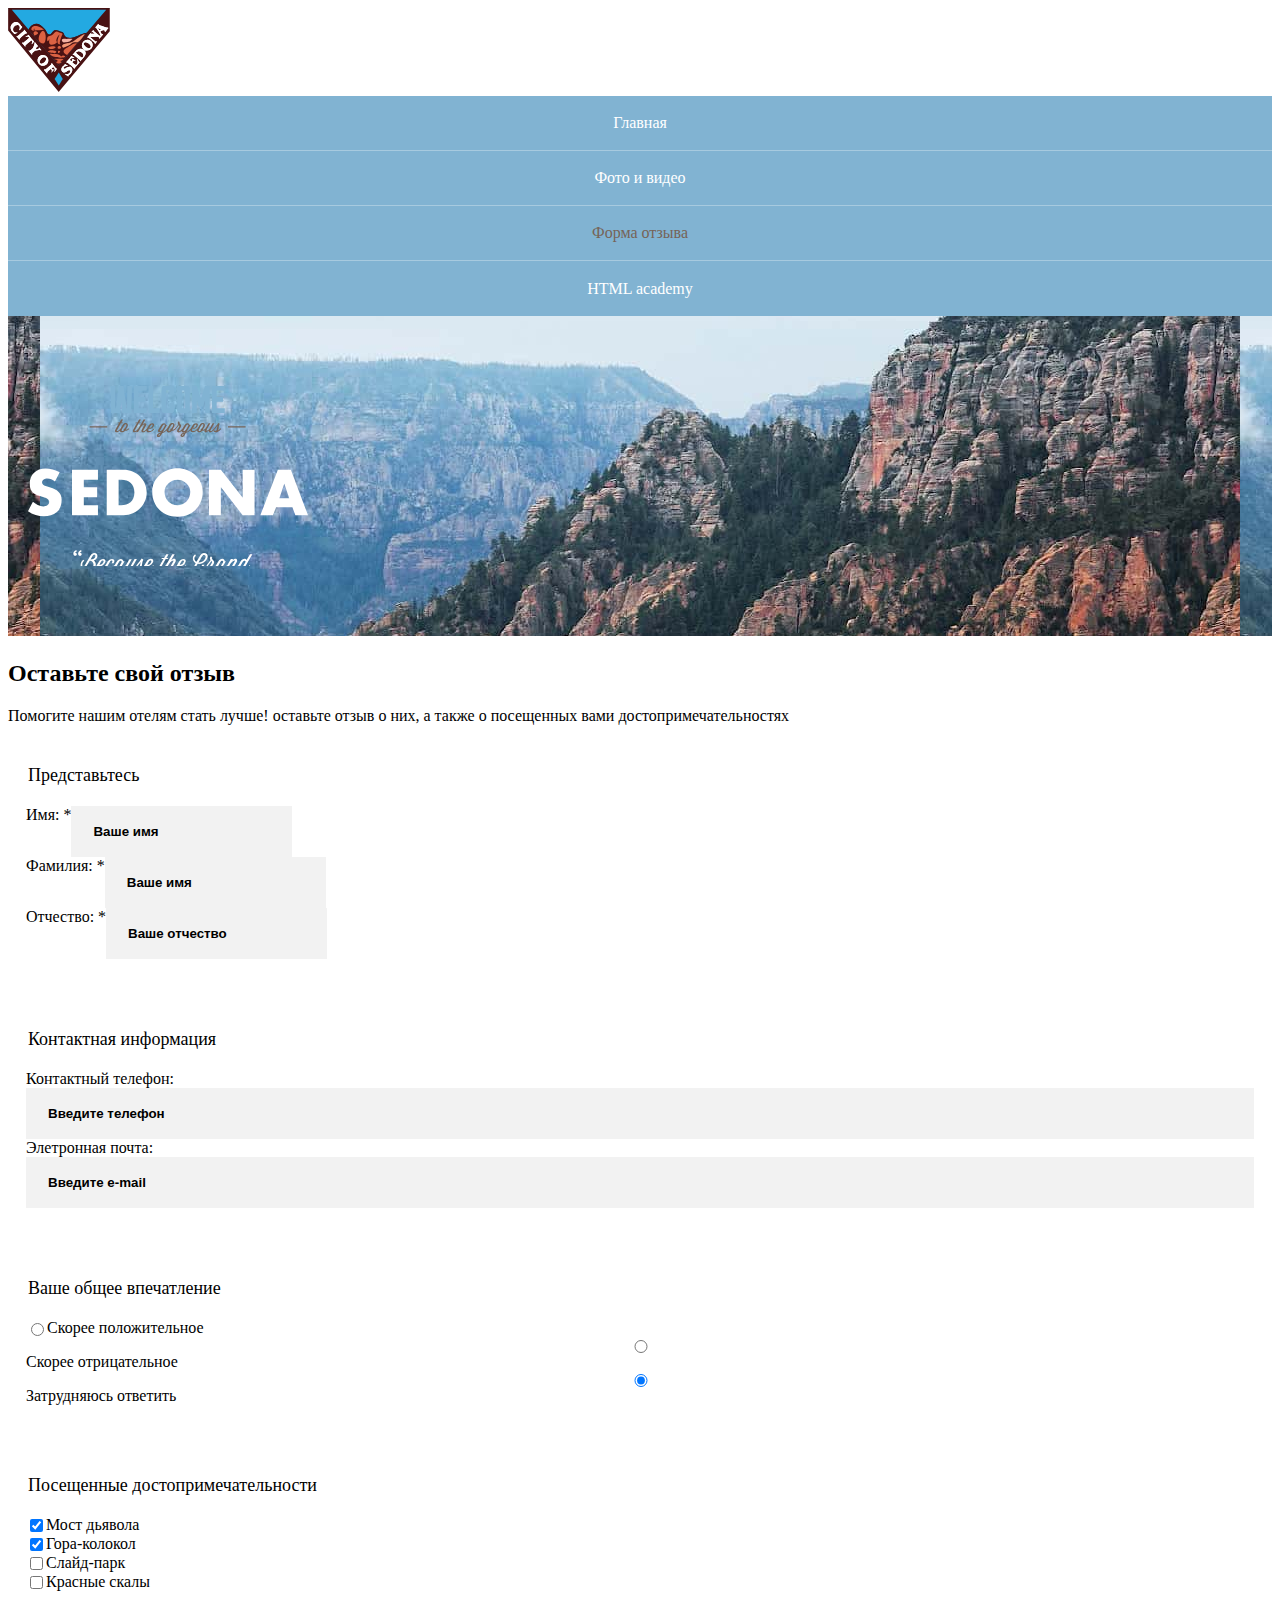
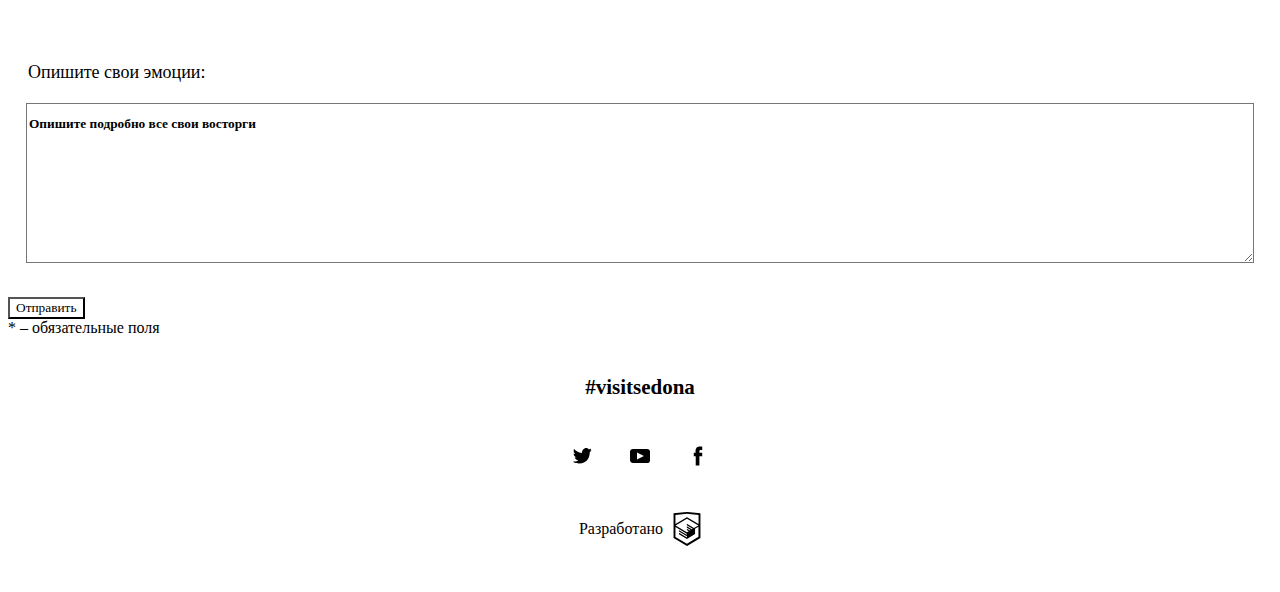
==== commit 16a44afe: "Update form" ====
--- a/form.html
+++ b/form.html
@@ -247,8 +247,8 @@
         <fieldset class="form-fieldset">
           <legend class="form-legend">Представьтесь</legend>
           <ul>
-            <li>
-              <label>
+            <li class="form-item">
+              <label class="form-label short-label">
                 Имя: *
                 <input
                   class="form-input"
@@ -256,12 +256,12 @@
                   name="firstname" 
                   placeholder="Ваше имя"
                   required
-                 />
-              </label>
-              
-            </li>
-            <li>
-            <label>
+                />
+              </label>
+            </li>
+
+            <li class="form-item">
+            <label class="form-label short-label">
               Фамилия: *
               <input
                 class="form-input"
@@ -273,8 +273,8 @@
             </label>
           </li>
   
-          <li>
-            <label>
+          <li class="form-item">
+            <label class="form-label short-label">
               Отчество: *
               <input
                 class="form-input"
@@ -289,40 +289,39 @@
           </ul>
         </fieldset>
   
-        <fieldset>
-          <legend>Контактная информация</legend>
+        <fieldset class="form-fieldset">
+          <legend class="form-legend">Контактная информация</legend>
           <ul>
-            <li>
-              <label>Контактный телефон:
-                <input type="tel" name="telephone" placeholder="Введите телефон">
-              </label>
-            </li>
-            <li>
-              <label>Элетронная почта:
-                <input type="email" name="email" placeholder="Введите e-mail">
+            <li class="form-item">
+              <label class="form-label long-label">Контактный телефон:
+                <input class="form-input" type="tel" name="telephone" placeholder="Введите телефон">
+              </label>
+            </li>
+            <li class="form-item">
+              <label class="form-label long-label">Элетронная почта:
+                <input class="form-input" type="email" name="email" placeholder="Введите e-mail">
               </label>
             </li>
           </ul>
         </fieldset>
   
-        <fieldset> 
-          <legend>Ваше общее впечатление</legend>
-  
+        <fieldset class="form-fieldset"> 
+          <legend class="form-legend long-label">Ваше общее впечатление</legend>
           <ul>
-            <li>
-              <label>
+            <li class="form-item">
+              <label class="form-label">
                 <input type="radio" value="positive" name="feedback"/>
                 Скорее положительное
               </label>
             </li>
-            <li>
-              <label>
+            <li class="form-item">
+              <label class="form-label long-label">
                 <input type="radio" value="positive" name="feedback"/>
                 Скорее отрицательное
               </label>
             </li>
-            <li>
-              <label>
+            <li class="form-item">
+              <label class="form-label long-label">
                 <input type="radio" value="unknown" name="feedback" checked/>
                 Затрудняюсь ответить
               </label>
@@ -331,29 +330,29 @@
           </legend>
         </fieldset>
   
-        <fieldset> 
-          <legend>Посещенные достопримечательности</legend>
+        <fieldset class="form-fieldset"> 
+          <legend class="form-legend">Посещенные достопримечательности</legend>
           <ul>
-            <li>
-              <label>
+            <li class="form-item">
+              <label class="form-label">
                 <input type="checkbox" name="isBridgeSigths" checked/>
                 Мост дьявола
               </label>
             </li>
-            <li>
-              <label>
+            <li class="form-item">
+              <label class="form-label">
                 <input type="checkbox" name="colokolMountain" checked/>
                 Гора-колокол
               </label>
             </li>
-            <li>
-              <label>
+            <li class="form-item">
+              <label class="form-label">
                 <input type="checkbox" name="slidePark"/>
                 Слайд-парк
               </label>
             </li>
-            <li>
-              <label>
+            <li class="form-item">
+              <label class="form-label">
                 <input type="checkbox" name="redMountain"/>
                 Красные скалы
               </label>
@@ -363,9 +362,9 @@
           </legend>
       </fieldset>
   
-      <fieldset>
-        <legend>Опишите свои эмоции:</legend>
-        <textarea placeholder="Опишите подробно все свои восторги"></textarea>
+      <fieldset class="form-fieldset">
+        <legend class="form-legend">Опишите свои эмоции:</legend>
+        <textarea class="textarea" placeholder="Опишите подробно все свои восторги"></textarea>
       </fieldset>
          
         <button>Отправить</button>
--- a/style.css
+++ b/style.css
@@ -7,6 +7,7 @@
 @import "styles/blocks/navigation.css";
 @import "styles/blocks/leading.css";
 @import "styles/blocks/aboutCity.css";
+@import "styles/blocks/form.css";
 @import "styles/font.css";
 @import "styles/reset.css";
 
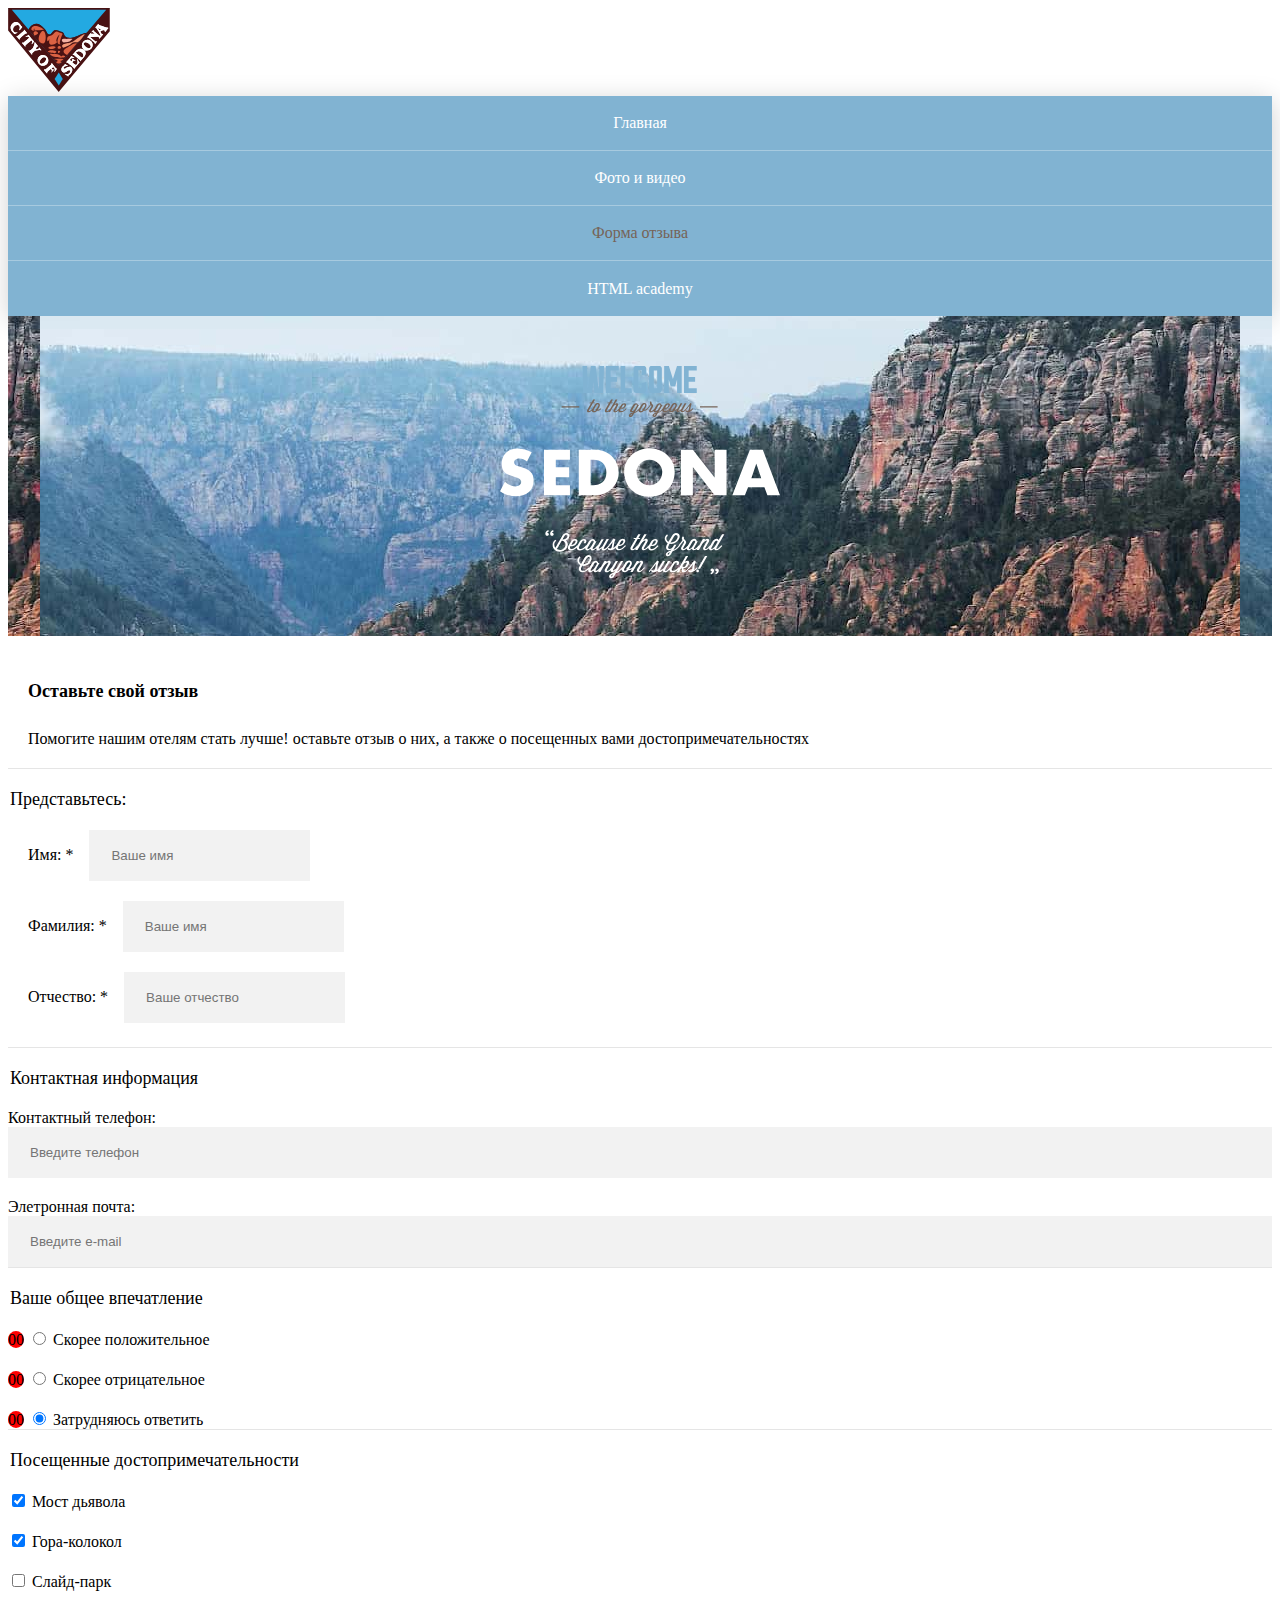
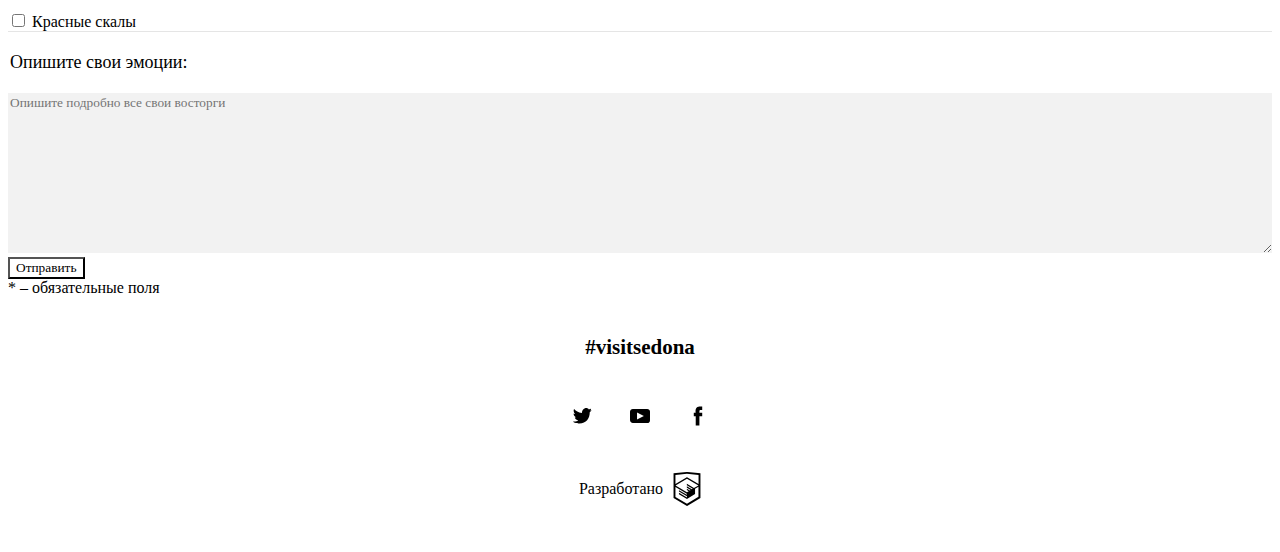
==== commit 09520133: "Tweak form" ====
--- a/form.html
+++ b/form.html
@@ -233,23 +233,26 @@
           
             <path d="M26.995 95.448c-2.194-1.822-4.936-3.036-7.861-3.036-2.194 0-5.058 1.275-5.058 3.825 0 2.671 3.23 3.704 5.24 4.311l3.047.91c6.338 1.883 11.274 5.04 11.274 12.386 0 4.493-1.097 9.168-4.692 12.204-3.596 3.036-8.349 4.25-12.919 4.25-5.728 0-11.395-1.943-16.026-5.16l4.936-9.411c2.986 2.61 6.459 4.675 10.542 4.675 2.803 0 5.728-1.397 5.728-4.554 0-3.339-4.631-4.432-7.19-5.161-7.435-2.186-12.31-4.068-12.31-12.871 0-9.23 6.581-15.24 15.722-15.24 4.57 0 10.237 1.457 14.259 3.764l-4.692 9.108ZM55.817 93.748v7.589h13.345v10.018H55.817v7.833h14.137v10.018H43.996V83.79h25.958v10.018l-14.137-.06ZM78.729 83.79h16.818c12.675 0 23.156 9.958 23.156 22.708 0 12.75-10.542 22.708-23.156 22.708H78.73V83.79Zm11.883 35.398h2.68c7.069 0 13.102-3.886 13.102-12.69 0-8.136-5.362-12.69-12.98-12.69h-2.802v25.38ZM174.703 105.648c0 14.693-10.603 25.075-25.227 25.075-14.625 0-25.228-10.382-25.228-25.075 0-13.722 12.126-23.376 25.228-23.376 13.101 0 25.227 9.654 25.227 23.376Zm-38.146.06c0 7.833 5.789 13.54 12.858 13.54 7.068 0 12.857-5.707 12.857-13.54 0-6.253-5.789-12.021-12.857-12.021-7.008 0-12.858 5.768-12.858 12.021ZM180.979 83.79h11.883l21.693 27.808h.122V83.79h11.882v45.416h-11.882l-21.693-27.869h-.122v27.869h-11.883V83.79ZM248.07 121.313l-3.169 7.893h-12.553l17.55-45.416h12.918L280 129.206h-12.614l-2.986-7.893h-16.33Zm8.287-23.497h-.122l-4.875 14.45h9.872l-4.875-14.45ZM65.75 174.437c4.692-1.579 4.997-7.407.427-7.407-1.28 0-2.804.91-3.84 2.671l-6.215 10.747c-.305.486-.548.911-.914 1.336-1.584-2.186-1.158-5.465 1.097-6.922l-.914-1.154c-4.875 3.097-3.413 11.961 4.692 11.961 6.886 0 10.115-8.257 5.667-11.232Zm-5.728 9.472c-1.402 0-2.438-.304-3.352-.79.427-.485.793-1.032 1.158-1.639l3.9-6.739.61.06c5.423 1.154 3.29 9.108-2.316 9.108Zm2.498-10.504 1.89-3.218c1.706-2.914 3.838-1.214 2.68.971-.913 1.7-2.193 2.186-4.57 2.247Z" fill="#fff"/><path d="M85.31 181.906c-.365 1.336.366 2.489 1.89 2.489.913 0 2.071-.607 3.229-1.518.122.911.853 1.518 2.01 1.518 1.22 0 2.56-.85 3.9-2.064-.243 1.214.305 2.064 1.463 2.064 1.28 0 2.681-1.153 3.778-2.185-.244 1.214.488 2.185 1.95 2.185 1.889 0 4.083-2.064 6.033-4.25 0-.06-.061-.06-.061-.121 1.279-1.457 2.376-3.036 3.229-4.129-.914 2.368-.426 6.679-2.62 6.679-.792 0-1.097-.85-1.097-.85l-1.462.728s.426 1.883 2.559 1.883c.244 0 .427 0 .67-.061h.061c1.707-.243 3.352-1.275 4.814-2.55.061 1.518 1.219 2.611 3.108 2.611 2.62 0 5.24-2.065 7.129-4.25-.182-.304-.548-.668-.853-.79l-.182.182c-1.646 1.943-3.778 3.461-5.424 3.461-1.401 0-2.254-.911-1.218-2.732l.243-.425c1.463.607 4.266.304 6.033-2.671l.305-.547c1.218-2.125.061-3.704-1.828-3.704s-3.352.972-4.327 2.672l-2.255 3.825h-.06l-.183.182c-.853.972-1.889 1.882-2.803 2.489.731-2.185.548-5.585 2.011-8.5l-1.707-.91c-.975 1.335-3.046 4.31-5.118 6.739l.061.061-.061.121c-1.645 1.943-3.291 3.461-4.327 3.461-.487 0-.792-.364-.243-1.275l4.935-8.622h-2.315l-4.083 7.165c-1.767 1.578-3.108 2.489-3.534 2.307-.549-.243 0-1.093.305-1.579l4.509-7.832h-2.316l-3.656 6.314c-.06-.06-.122-.06-.183-.121l-.183.182c-1.645 1.943-3.29 3.461-4.326 3.461-.487 0-.792-.364-.244-1.275l3.717-6.497h-1.34c.06-.971-.914-2.307-2.438-2.307-1.218 0-2.986.972-3.96 2.672l-2.316 4.007c-.122-.122-.244-.182-.366-.243l-.182.182c-1.646 1.943-3.778 3.461-5.424 3.461-1.401 0-2.254-.911-1.219-2.732l2.377-4.129c1.34-2.307 3.717-1.882 2.316.486l-.305.546h1.889l.305-.546c1.218-2.125.06-3.704-1.829-3.704-1.888 0-3.351.972-4.326 2.672l-2.316 3.946c-.06-.061-.121-.061-.182-.121l-.183.182c-1.645 1.943-3.778 3.461-5.423 3.461-1.402 0-2.255-.911-1.22-2.733l.245-.425c1.462.608 4.265.304 6.032-2.671l.305-.546c1.219-2.126.06-3.704-1.828-3.704-1.89 0-3.352.971-4.327 2.671l-2.437 4.129c-1.462 2.429-.183 4.736 2.56 4.736 2.01 0 4.082-1.214 5.727-2.793-.06 1.579 1.158 2.793 3.108 2.793 1.95-.122 3.839-1.214 5.484-2.611Zm35.343-5.829c1.341-2.307 3.717-1.882 2.316.486l-.305.547c-1.097 1.882-2.62 1.821-3.473 1.517l1.462-2.55Zm-33.027 5.647 3.23-5.586c1.218-2.125 3.717-1.579 2.559.486l-1.828 3.157c-1.402 2.186-2.803 3.218-3.718 3.218-.487-.061-.792-.364-.243-1.275Zm-14.747-5.647c1.34-2.307 3.717-1.882 2.316.486l-.305.547c-1.097 1.882-2.62 1.821-3.473 1.517l1.462-2.55ZM151.243 184.394c2.62 0 5.24-2.064 7.129-4.25-.183-.304-.548-.668-.853-.789l-.183.182c-1.645 1.943-3.778 3.461-5.423 3.461-1.402 0-2.255-.911-1.219-2.733l.244-.425c1.463.608 4.266.304 6.033-2.671l.304-.547c1.219-2.125.061-3.703-1.828-3.703s-3.351.971-4.326 2.671l-2.255 3.825s-.061 0-.061-.06l-.183.182c-1.645 1.943-3.29 3.461-4.326 3.461-.487 0-.792-.365-.244-1.275l3.352-5.829c.975-1.761.061-3.036-1.219-3.036-.975 0-2.072.547-3.23 1.761l3.718-6.375h-2.377l-6.52 11.232c-.061-.061-.183-.121-.244-.182l-.183.182c-1.645 1.943-3.29 3.461-4.326 3.461-.488 0-.792-.364-.244-1.275l4.936-8.622h1.889l.67-1.093h-1.889l2.194-3.764h-2.316l-2.193 3.764h-2.072l-.67 1.093h2.132l-4.631 8.015c-.975 1.7-.304 3.278 1.585 3.278 1.157 0 2.376-.728 3.656-1.821l-.914 1.578h2.315l3.535-6.071c3.534-4.432 5.118-3.886 4.143-2.186l-2.986 5.222c-.975 1.7-.304 3.278 1.585 3.278 1.401 0 2.985-1.093 4.448-2.55 0 1.518 1.158 2.611 3.047 2.611Zm1.889-8.318c1.34-2.307 3.717-1.882 2.315.486l-.304.546c-1.097 1.882-2.621 1.822-3.474 1.518l1.463-2.55ZM221.319 179.355l-.183.182c-1.645 1.943-3.29 3.461-4.326 3.461-.488 0-.792-.364-.244-1.275l7.8-13.479h-2.316l-3.412 5.829c-.427-.668-1.158-1.214-2.133-1.214-1.219 0-2.986.971-3.961 2.671l-2.254 3.886c-.061 0-.122-.061-.122-.061l-.183.182c-1.645 1.943-3.291 3.461-4.327 3.461-.487 0-.792-.364-.243-1.275l3.351-5.829c.975-1.76.061-3.035-1.219-3.035-.975 0-2.071.546-3.229 1.7l.853-1.518h-2.316l-3.717 6.375c-.061-.061-.122-.122-.243-.122l-.183.183c-1.646 1.942-3.291 3.46-4.327 3.46-.487 0-.792-.364-.243-1.275l3.717-6.496h-1.158c.061-.972-.914-2.307-2.438-2.307-1.218 0-2.985.971-3.96 2.671l-2.255 3.825-.122.122c-1.645 1.942-3.29 3.46-4.326 3.46-.488 0-.792-.364-.244-1.275l2.315-4.007c.793-1.396.427-2.186-.304-3.096l-1.28-1.579c-.305-.425-.305-.911.122-1.336l-1.219-1.335c-1.34 1.153-1.401 2.489-.609 3.521l.183.243c-1.036 1.457-2.377 3.4-3.9 5.161l.183.182c-1.889 2.186-3.535 3.582-5.363 4.371l2.925-4.978h-2.254l-.244.425c-1.219 2.125-2.62 3.703-4.448 3.703-1.585 0-1.889-1.578-.488-3.946l.67-1.154c.427.061.853.122 1.341.122 8.226 0 12.187-10.99 4.936-10.99-1.28 0-2.803.911-3.839 2.672l-3.595 6.193c-1.341-.729-2.072-2.004-2.072-3.279 0-1.093.487-2.125 1.462-2.914l-.731-1.336c-1.645 1.154-2.376 2.732-2.376 4.311 0 1.821 1.035 3.582 2.924 4.553l-.67 1.215c-1.645 2.793-1.34 5.889 1.95 5.889.975 0 1.828-.303 2.498-.728l-.609 1.032c-3.108.971-5.058 2.185-5.058 3.946 0 2.186 3.413 2.672 5.058-.182l1.767-3.036c2.377-.728 4.753-2.368 7.313-5.343-.061-.06-.061-.121-.122-.243 1.036-1.214 1.889-2.367 3.656-4.735l.304.364c.305.364.427.85.122 1.336l-2.437 4.25c-.975 1.7-.305 3.278 1.584 3.278 1.158 0 2.438-.728 3.656-1.821 0 1.032.671 1.821 2.011 1.821.914 0 2.072-.607 3.23-1.518.122.911.853 1.518 2.011 1.518 1.097 0 2.315-.667 3.473-1.7l-.853 1.458h2.316l3.534-6.133c3.534-4.432 5.118-3.825 4.083-2.125l-2.986 5.222c-.975 1.7-.305 3.278 1.584 3.278 1.219 0 2.559-.85 3.9-2.003-.122 1.153.609 2.003 2.011 2.003.914 0 2.072-.607 3.229-1.518.122.911.853 1.518 2.011 1.518 1.889 0 4.083-2.064 6.033-4.25-.244-.121-.67-.485-.975-.607Zm-47.469-8.621c.67-1.154 1.462-1.7 2.072-1.7 3.656 0 1.097 7.468-4.936 7.468h-.488l3.352-5.768Zm-4.936 17.364c-.487.85-1.28.729-1.28.122 0-.608.549-1.275 2.316-1.943l-1.036 1.821Zm24.192-8.379c-1.402 2.186-2.803 3.218-3.717 3.218-.488 0-.793-.364-.244-1.275l3.229-5.585c1.219-2.126 3.718-1.579 2.56.485l-1.828 3.157Zm22.363-.121c-1.401 2.307-2.803 3.339-3.778 3.339-.487 0-.792-.364-.244-1.275l3.23-5.585c1.219-2.126 3.717-1.579 2.559.485l-1.767 3.036ZM144.113 201.212l-.182.183c-1.646 1.943-3.291 3.46-4.327 3.46-.487 0-.792-.364-.244-1.275l3.352-5.828c.975-1.761.061-3.036-1.219-3.036-.975 0-2.072.546-3.23 1.7l.854-1.518h-2.316l-3.717 6.436c-.122-.061-.183-.122-.305-.182l-.183.182c-1.035 1.153-2.315 1.7-3.473 1.7l2.194-3.764c1.401-2.429.122-4.676-2.072-4.676-1.767 0-3.169.729-4.509 3.036l-1.158 1.943-.975 1.7c-.061-.061-.122-.061-.183-.121l-.183.182c-1.889 2.186-3.534 3.582-5.362 4.371l6.337-10.807h-2.315l-4.083 7.104c-1.767 1.639-3.169 2.55-3.595 2.368-.549-.243 0-1.093.305-1.579l4.509-7.832h-2.316L112 201.334c-.061-.061-.122-.061-.183-.122l-.182.183c-1.646 1.943-3.291 3.46-4.327 3.46-.487 0-.792-.364-.244-1.275l3.352-5.828c.975-1.761.061-3.036-1.219-3.036-.975 0-2.072.546-3.229 1.7l.853-1.518h-2.316l-3.717 6.375c-.061-.061-.122-.121-.244-.121l-.183.182c-1.645 1.943-3.29 3.461-4.326 3.461-.487 0-.792-.365-.244-1.275l3.717-6.497h-1.34c.06-.971-.914-2.307-2.438-2.307-1.218 0-2.986.971-3.96 2.671l-2.377 4.129c-.183-.121-.366-.243-.487-.304l-.183.183c-1.646 1.943-3.717 3.46-5.972 3.46-1.584 0-2.56-1.578-1.158-3.946l.67-1.154c.427.061.854.122 1.341.122 2.438 0 5.24-1.275 7.069-4.433.67-1.153.914-2.185.914-3.096 0-2.064-1.34-3.461-3.047-3.461-1.28 0-2.803.911-3.84 2.672l-3.594 6.193c-1.34-.729-2.072-2.004-2.072-3.279 0-1.093.487-2.125 1.462-2.914l-.73-1.336c-1.646 1.154-2.377 2.732-2.377 4.311 0 1.821 1.035 3.582 2.925 4.553l-.67 1.215c-1.646 2.793-.671 5.889 2.62 5.889 2.559 0 4.509-1.153 6.093-2.671-.487 1.457.244 2.671 1.89 2.671.913 0 2.07-.607 3.229-1.518.122.911.853 1.518 2.01 1.518 1.097 0 2.316-.668 3.474-1.7l-.853 1.457h2.315l3.535-6.132c3.534-4.432 5.118-3.825 4.082-2.125l-2.986 5.221c-.974 1.701-.304 3.279 1.585 3.279 1.219 0 2.62-.85 3.961-2.064-.305 1.275.304 2.064 1.462 2.064 1.097 0 2.377-.911 3.413-1.882l-1.28 2.186c-3.108.91-5.119 2.185-5.119 3.946 0 2.186 3.413 2.672 5.058-.182l1.767-3.036c1.95-.607 3.839-1.821 5.85-3.764-.305 3.218 3.961 3.946 6.581.668h.487c.854 0 2.011-.304 3.047-.911l-1.523 2.672h2.315l3.535-6.133c3.534-4.432 5.118-3.825 4.082-2.125l-2.985 5.222c-.975 1.7-.305 3.278 1.584 3.278s4.083-2.064 6.032-4.25c-.06-.182-.487-.546-.792-.668Zm-57.523-8.621c.67-1.154 1.462-1.7 2.072-1.7.853 0 1.28.546 1.28 1.396 0 2.125-2.62 6.011-6.216 6.011h-.487l3.35-5.707Zm8.165 8.986c-1.401 2.186-2.803 3.218-3.717 3.218-.487 0-.792-.365-.243-1.275l3.23-5.586c1.218-2.125 3.716-1.579 2.558.486l-1.828 3.157Zm17.55 8.379c-.488.85-1.28.728-1.28.121s.549-1.275 2.316-1.943l-1.036 1.822Zm15.599-8.622h-.121c-.732 0-1.341.607-1.341 1.396 0 .304.061.547.244.79v.06c-1.097 1.883-3.717 1.518-2.377-.91l1.767-3.036 1.097-1.882c1.645-2.733 3.839-1.64 2.438.728l-1.707 2.854ZM197.676 202.003c-.122-.365-.549-.729-.853-.79l-.183.183c-.853.971-1.889 1.882-2.803 2.489.731-2.186.548-5.586 2.011-8.5l-1.706-.911c-.975 1.336-3.047 4.311-5.119 6.739l-.183.183c-1.645 1.942-3.29 3.46-4.326 3.46-.488 0-.975-.485-.975-1.578v-.972c1.645.182 3.351-.85 4.448-2.732l.609-1.093c2.133-3.703-1.34-4.918-3.717-2.732l3.291-5.707h-2.316l-6.581 11.414a1.837 1.837 0 0 0-.426-.303l-.183.182c-1.645 1.943-3.778 3.461-5.423 3.461-1.402 0-2.255-.911-1.219-2.733l2.376-4.128c1.341-2.307 3.717-1.882 2.316.486l-.305.546h1.889l.305-.546c1.219-2.126.061-3.704-1.828-3.704s-3.352.971-4.327 2.671l-2.254 3.886c-.061 0-.122-.061-.122-.061l-.183.183c-1.645 1.942-3.29 3.46-4.326 3.46-.488 0-.792-.364-.244-1.275l4.936-8.621h-2.316l-4.083 7.164c-1.767 1.579-3.107 2.489-3.534 2.307-.548-.243 0-1.093.305-1.578l4.509-7.833h-2.315l-4.51 7.711c-.487.425-1.036.85-1.462 1.215.731-2.186.548-5.586 2.011-8.501l-1.706-.91c-.975 1.335-6.277 8.378-8.41 10.807.183.304.549.546.854.789 1.34-1.518 5.727-7.164 6.52-8.257-.914 2.368-.427 6.679-2.621 6.679-.792 0-1.096-.85-1.096-.85l-1.463.728s.427 1.883 2.559 1.883c.244 0 .427 0 .671-.061h.061c1.157-.182 2.315-.668 3.412-1.457 0 .91.548 1.518 1.523 1.518 1.28 0 2.682-1.154 3.778-2.186-.243 1.214.488 2.186 1.95 2.186 1.463 0 3.047-1.154 4.571-2.672 0 1.518 1.218 2.672 3.107 2.672 1.889 0 3.717-1.033 5.363-2.429l-1.28 2.246h2.316l2.62-4.553v1.821c0 1.943.365 2.975 2.254 2.975s4.083-2.064 6.033-4.25c1.341-1.518 2.438-3.096 3.291-4.189-.914 2.368-.427 6.678-2.621 6.678-.792 0-1.096-.85-1.096-.85l-1.463.729s.427 1.882 2.559 1.882c.244 0 .427 0 .671-.06h.061c2.315-.425 4.692-2.308 6.398-4.311Zm-15.356-1.822.67-1.153c2.682-3.704 4.51-2.672 3.656-1.275l-1.096 1.882c-.671 1.214-2.682 2.064-3.23.546ZM197.615 203.581a1.35 1.35 0 0 0-1.341 1.336c0 .728.549 1.336 1.341 1.336.731 0 1.34-.547 1.34-1.336a1.35 1.35 0 0 0-1.34-1.336ZM197.737 202.67h2.315l7.252-12.568h-2.316l-7.251 12.568ZM48.87 168.306c0 .182-.06.364-.121.546-.061.182-.183.364-.305.486a3.37 3.37 0 0 1-.488.364 2.19 2.19 0 0 1-.67.121c-.305 0-.548-.06-.792-.182-.244-.121-.487-.243-.67-.425-.183-.182-.244-.364-.366-.607-.06-.243-.122-.486-.122-.789 0-.547.122-.972.305-1.457.183-.425.426-.85.792-1.154.122-.121.305-.304.487-.425.183-.121.366-.243.549-.304.183-.06.305-.182.426-.242.122-.061.183-.061.244-.122l.853 1.215c-.121.06-.304.121-.487.242-.183.061-.366.183-.549.304-.182.121-.304.304-.426.486a1.022 1.022 0 0 0-.183.607c.427 0 .731.121 1.036.364.366.182.487.547.487.972Zm4.814 0c0 .182-.06.364-.121.546-.061.182-.183.364-.305.486a3.381 3.381 0 0 1-.488.364 2.19 2.19 0 0 1-.67.121c-.305 0-.548-.06-.792-.182-.244-.121-.488-.243-.67-.425-.122-.182-.244-.364-.366-.607-.06-.243-.122-.486-.122-.789 0-.547.122-.972.305-1.457.183-.425.426-.85.792-1.154.122-.121.305-.304.487-.425.183-.121.366-.243.549-.304.183-.06.305-.182.426-.242.122-.061.183-.061.244-.122l.853 1.215c-.122.06-.304.121-.487.242-.183.061-.366.183-.549.304-.182.121-.304.304-.426.486a1.022 1.022 0 0 0-.183.607c.427 0 .731.121 1.036.364.305.182.487.547.487.972ZM215.225 204.067c0-.182.061-.365.122-.547.061-.182.183-.364.305-.485.122-.122.304-.243.487-.365.183-.06.427-.121.671-.121.304 0 .548.061.792.182s.487.243.67.425c.183.182.244.364.366.607.061.243.122.486.122.789 0 .547-.122.972-.305 1.458-.183.425-.427.85-.792 1.153a3.418 3.418 0 0 1-.488.425c-.183.122-.365.243-.548.304-.183.061-.305.182-.427.243-.122.06-.183.06-.243.121l-.854-1.214c.122-.061.305-.122.488-.243.183-.061.365-.182.548-.304.183-.121.305-.303.427-.485s.183-.365.183-.607c-.427 0-.732-.122-1.036-.365-.305-.182-.488-.546-.488-.971Zm-4.753 0c0-.182.061-.365.122-.547.061-.182.183-.364.305-.485.122-.122.305-.243.487-.365.183-.06.427-.121.671-.121.304 0 .548.061.792.182s.487.243.67.425c.122.182.244.364.366.607.061.243.122.486.122.789 0 .547-.122.972-.305 1.458-.183.425-.427.85-.792 1.153a3.418 3.418 0 0 1-.488.425c-.183.122-.365.243-.548.304-.183.061-.305.182-.427.243-.122.06-.183.06-.243.121l-.854-1.214c.183-.061.305-.122.488-.243.183-.061.366-.182.548-.304.183-.121.305-.303.427-.485s.183-.365.183-.607c-.427 0-.732-.122-1.036-.365-.366-.182-.488-.546-.488-.971Z" fill="#fff"/></svg>
         </div>
-
-        <h2 class="lead-header">
-          Оставьте свой отзыв
-        </h2>
-        <p class="lead-text">
-          Помогите нашим отелям стать лучше! оставьте отзыв о них, а также о
-          посещенных вами достопримечательностях
-        </p>
+        <div class="lead-description">
+          <h2 class="lead-header heading-s">
+            Оставьте свой отзыв
+          </h2>
+          <p class="lead-text">
+            Помогите нашим отелям стать лучше! оставьте отзыв о них, а также о
+            посещенных вами достопримечательностях
+          </p>
+        </div>
       </section>
+
+      <div class="line"></div>
 
       <form method="POST" action="https://echo.htmlacademy.ru">
         <fieldset class="form-fieldset">
-          <legend class="form-legend">Представьтесь</legend>
-          <ul>
+          <legend class="form-legend heading-m">Представьтесь:</legend>
+          <ul class="form-list">
             <li class="form-item">
               <label class="form-label short-label">
-                Имя: *
+                <span class="form-label-text">Имя: *</span>
                 <input
                   class="form-input"
                   type="text" 
@@ -262,7 +265,7 @@
 
             <li class="form-item">
             <label class="form-label short-label">
-              Фамилия: *
+              <span class="form-label-text">Фамилия: *</span>
               <input
                 class="form-input"
                 type="text" 
@@ -275,7 +278,7 @@
   
           <li class="form-item">
             <label class="form-label short-label">
-              Отчество: *
+              <span class="form-label-text">Отчество: *</span>
               <input
                 class="form-input"
                 type="text" 
@@ -288,6 +291,8 @@
           </li>
           </ul>
         </fieldset>
+
+        <div class="line"></div>
   
         <fieldset class="form-fieldset">
           <legend class="form-legend">Контактная информация</legend>
@@ -304,31 +309,38 @@
             </li>
           </ul>
         </fieldset>
+
+        <div class="line"></div>
   
         <fieldset class="form-fieldset"> 
-          <legend class="form-legend long-label">Ваше общее впечатление</legend>
+          <legend class="form-legend">Ваше общее впечатление</legend>
           <ul>
             <li class="form-item">
-              <label class="form-label">
-                <input type="radio" value="positive" name="feedback"/>
+              <label class="form-label radio-button">
+                <span class ="radio-button-circle">00</span>
+                <input class=" visually-hidden" type="radio" value="positive" name="feedback"/>
                 Скорее положительное
               </label>
             </li>
             <li class="form-item">
-              <label class="form-label long-label">
-                <input type="radio" value="positive" name="feedback"/>
+              <label class="form-label radio-button">
+                <span class ="radio-button-circle">00</span>
+                <input class="visually-hidden" type="radio" value="positive" name="feedback"/>
                 Скорее отрицательное
               </label>
             </li>
             <li class="form-item">
-              <label class="form-label long-label">
-                <input type="radio" value="unknown" name="feedback" checked/>
+              <label class="form-label radio-button">
+                <span class ="radio-button-circle">00</span>
+                <input class="visually-hidden" type="radio" value="unknown" name="feedback" checked/>
                 Затрудняюсь ответить
               </label>
             </li>
           </ul>
           </legend>
         </fieldset>
+
+        <div class="line"></div>
   
         <fieldset class="form-fieldset"> 
           <legend class="form-legend">Посещенные достопримечательности</legend>
@@ -362,6 +374,8 @@
           </legend>
       </fieldset>
   
+      <div class="line"></div>
+
       <fieldset class="form-fieldset">
         <legend class="form-legend">Опишите свои эмоции:</legend>
         <textarea class="textarea" placeholder="Опишите подробно все свои восторги"></textarea>
--- a/style.css
+++ b/style.css
@@ -1,3 +1,4 @@
+@import "styles/reset.css";
 @import "styles/blocks/body.css";
 @import "styles/blocks/heading.css";
 @import "styles/blocks/reason.css";
@@ -7,8 +8,10 @@
 @import "styles/blocks/navigation.css";
 @import "styles/blocks/leading.css";
 @import "styles/blocks/aboutCity.css";
-@import "styles/blocks/form.css";
+@import "styles/form/form.css";
+@import "styles/form/radio-button.css";
+@import "styles/form/textarea.css";
+@import "styles/form/label.css";
 @import "styles/font.css";
-@import "styles/reset.css";
+@import "styles/blocks/visually-hidden.css";
 
-
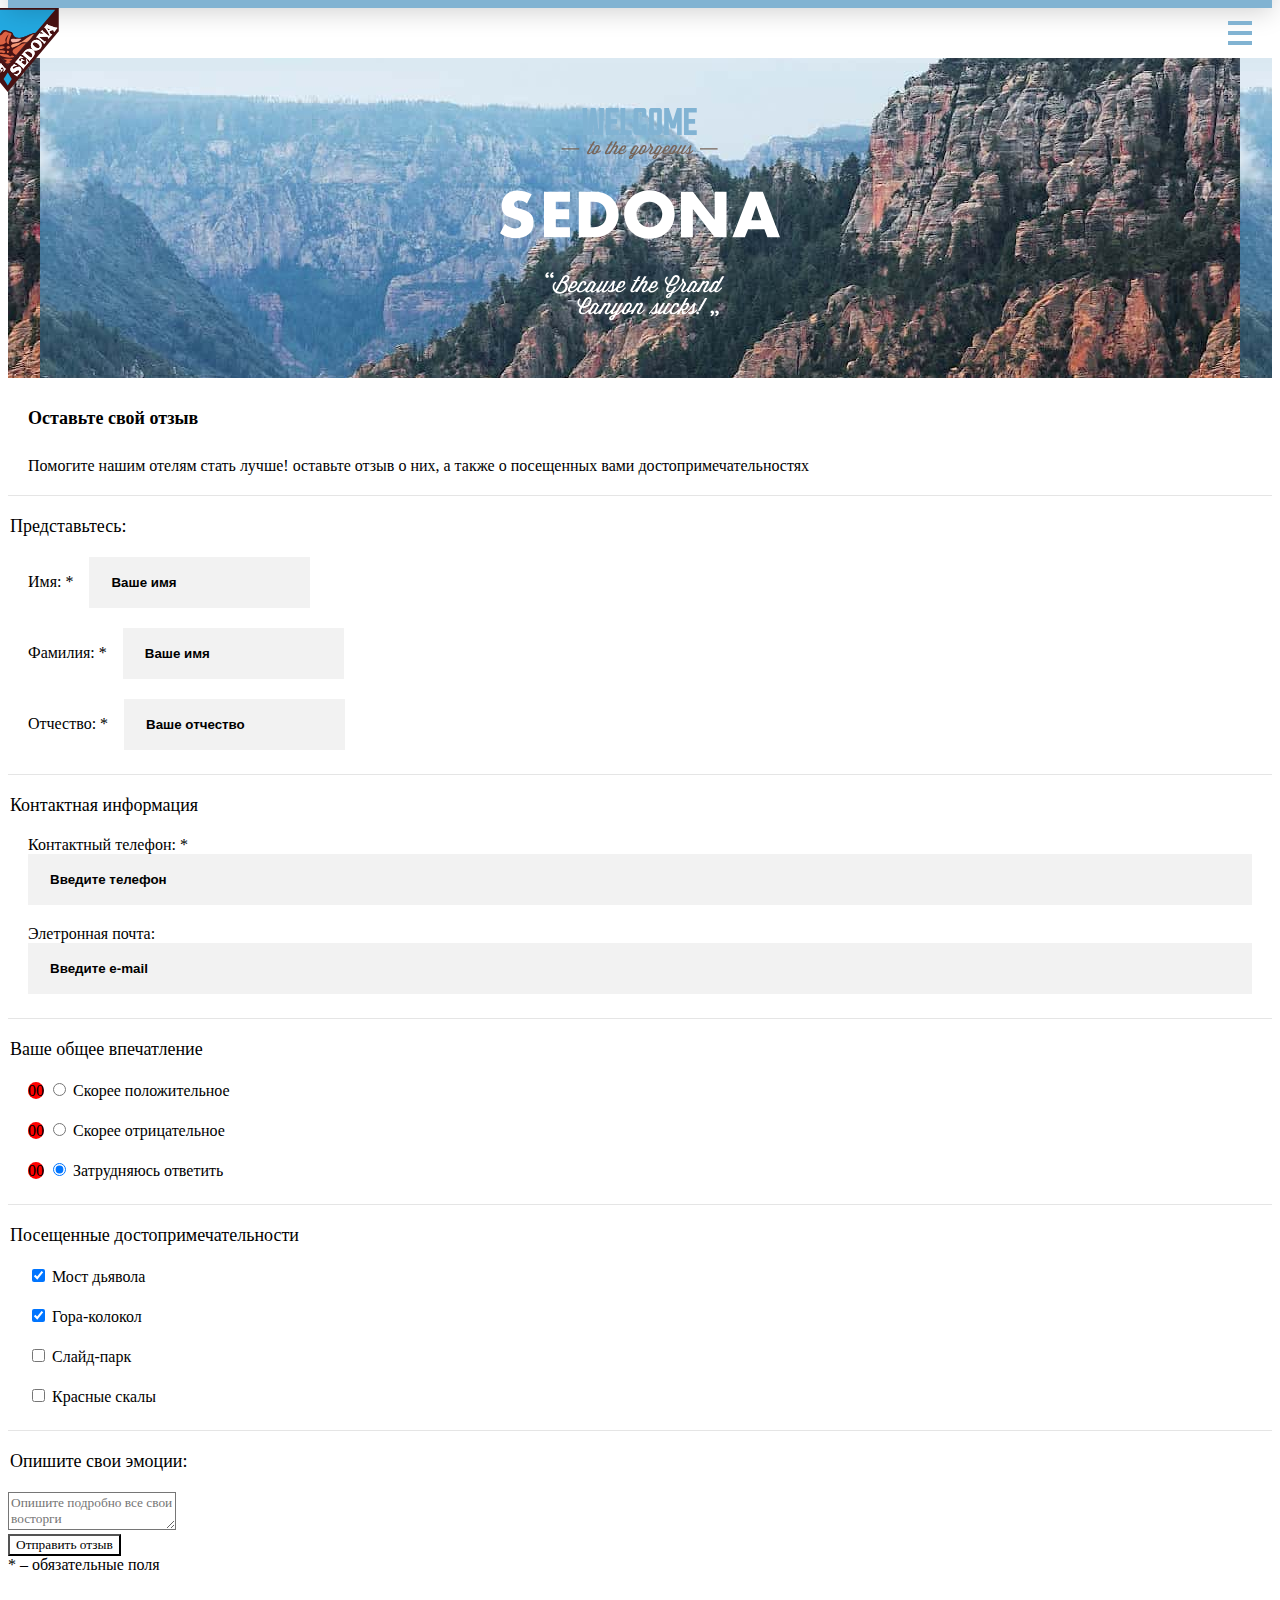
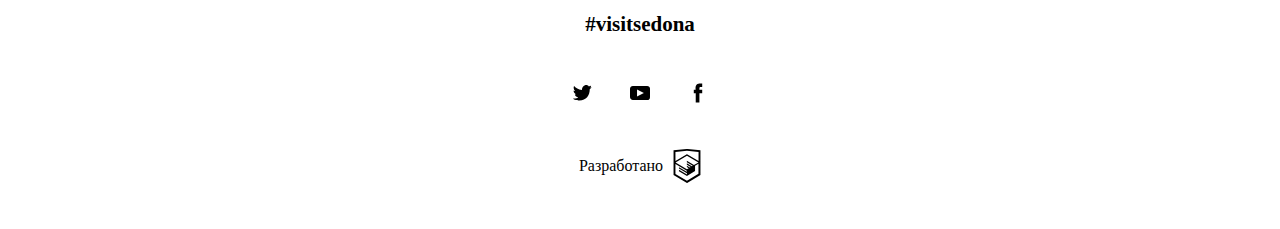
==== commit d2c4f74b: "Add navigation list’s script" ====
--- a/form.html
+++ b/form.html
@@ -5,216 +5,94 @@
     <meta name="viewport" content="width=device-width, initial-scale=1.0" />
     <meta http-equiv="X-UA-Compatible" content="ie=edge" />
     <link rel="stylesheet" href="style.css" />
-
+    <script defer src="js/scripts.js"></script>
     <title>Sedona</title>
   </head>
   <body class="body">
     <header class="header">
-      <a
-        class="header-link"
-        alt="Логотип курорта City of Sedona: треугольник направленный вниз, внутри надпись и горы."
-        href="index.html"
-      >
-        <svg
-          width="102"
-          height="84"
-          viewBox="0 0 102 84"
-          fill="none"
-          xmlns="http://www.w3.org/2000/svg"
-        >
-          <path d="M0.149994 0L50.75 59.1L101.85 0H0.149994Z" fill="#23A9E1" />
-          <path
-            d="M51.05 0H0.149994V22.5L50.75 84L51.05 83.6L101.75 23.2V0H51.05ZM51.05 57.1L50.75 57.5L3.85 1.8H51.05H98.25L51.05 57.1Z"
-            fill="#491213"
-          />
-          <path
-            d="M50.75 57.5L51.05 57.1L78.65 24.8C71.75 25.7 66.75 30.9 60.05 29.8C56.65 29.2 56.55 27.3 55.55 25.3C54.85 23.8 53.65 24 52.05 23.4C50.65 22.8 49.75 21.7 46.85 22.3C44.35 22.9 44.05 26.8 40.85 26.6C39.15 26.5 39.05 24.1 36.65 21.1C30.35 13.5 24.45 14.6 20.45 21.6L50.75 57.5Z"
-            fill="#491213"
-          />
-          <path
-            d="M23.45 32.2C23.95 32.8 24.35 33.5 24.25 34.3C24.15 34.9 23.35 35.8 23.95 36.1C24.65 35.2 25.45 34.2 26.15 33.3C25.55 33.1 20.75 27.5 20.75 26.8C19.65 27.4 18.65 28 17.55 28.5C17.75 29.2 18.85 28.5 19.45 28.5C20.25 28.6 20.85 29.1 21.45 29.7C19.75 31.1 15.55 34.7 15.05 34.8C14.85 34.8 13.95 34.2 13.95 34.7C13.95 35 14.85 35.7 14.95 35.9C15.65 36.8 16.45 37.7 17.15 38.6C17.75 38.3 17.05 37.9 17.35 37.4C17.65 37.1 22.25 33.2 23.45 32.2Z"
-            fill="white"
-          />
-          <path
-            d="M18.15 25.3C18.55 25.2 18.75 25.7 19.15 25.2C18.35 24.2 17.55 23.3 16.75 22.3C16.35 21.9 15.95 21.4 16.05 22.3C16.15 22.9 9.95 28 9.55 28.1C9.05 28.3 8.75 27.7 8.45 28.2C9.15 29.1 9.95 29.9 10.65 30.8C10.85 31.1 11.15 31.4 11.35 31.7C11.65 32 11.55 31 11.55 31.1C11.45 30.6 12.05 30.2 12.45 29.9C13.95 28.5 17.75 25.3 18.15 25.3Z"
-            fill="white"
-          />
-          <path
-            d="M9.34999 24.4C7.54999 24.9 5.74999 24.2 5.14999 22.4C4.64999 20.6 5.74999 18.6 7.24999 17.6C8.64999 16.6 10.85 16.6 11.65 18.4C11.95 19.2 11.85 20.1 11.55 20.9C11.35 21.4 10.95 21.9 11.65 22.2C12.55 21.1 13.35 20 14.25 18.9C13.15 18.3 12.75 17.2 11.95 16.3C11.05 15.2 9.84999 14.2 8.44999 14C5.54999 13.6 2.84999 16.6 2.64999 19.2C2.54999 20.7 3.04999 22 3.84999 23.2C4.64999 24.2 5.74999 24.8 6.24999 26C6.54999 26.1 8.94999 25 9.54999 24.7C9.44999 24.6 9.44999 24.4 9.34999 24.4C8.64999 24.6 9.34999 24.4 9.34999 24.4Z"
-            fill="white"
-          />
-          <path
-            d="M48.65 60.8C47.45 60 44.65 56.1 44.05 55.5C43.95 55.4 43.85 55.2 43.75 55.1C43.75 55.1 43.45 55.3 43.55 55.3C43.35 55.4 43.65 55.9 43.45 56.2C42.65 57.4 37.65 61.2 37.45 61.4C36.85 61.8 36.25 61.2 35.95 61.7C36.65 62.6 38.75 65.2 38.95 65.3C39.45 65.4 39.05 64.5 39.15 64.3C39.25 63.9 41.75 61.9 42.65 61.1C42.95 60.8 43.35 61.5 43.55 61.8C43.85 62.3 44.05 62.8 43.85 63.4C43.75 63.8 43.15 64.3 43.55 64.6C44.15 63.9 45.95 61.8 46.15 61.6C46.45 61.3 45.55 61.6 45.65 61.5C45.25 61.7 44.95 61.7 44.55 61.5C44.45 61.4 43.45 60.4 43.55 60.3C43.95 59.9 44.55 59.3 45.05 59.2C45.95 59 46.65 60.7 46.75 61.3C46.85 61.9 46.85 62.5 46.65 63.1C46.55 63.5 46.15 63.8 46.65 64C47.35 63 48.05 62.1 48.75 61.1C48.95 60.9 48.75 60.8 48.65 60.8C48.55 60.7 48.85 60.8 48.65 60.8Z"
-            fill="white"
-          />
-          <path
-            d="M38.45 56.6C40.65 54.7 40.95 51.5 39.25 49.3C37.35 46.8 33.85 46.2 31.45 48.2C29.25 50.1 28.95 53.2 30.65 55.5C32.65 58.2 35.85 58.5 38.45 56.6C39.65 55.7 38.35 56.7 38.45 56.6ZM37.95 51.9C37.35 53.4 35.75 55 34.25 55.6C32.45 56.3 31.15 54.8 31.85 53C32.45 51.5 34.05 49.9 35.55 49.3C37.45 48.6 38.65 50.2 37.95 51.9C37.65 52.8 38.05 51.7 37.95 51.9Z"
-            fill="white"
-          />
-          <path
-            d="M32.05 42C32.55 42.1 32.95 42.6 33.35 42C32.65 41.1 31.85 40.2 31.15 39.4C30.55 39.7 31.15 39.9 30.95 40.4C30.75 40.8 28.35 41.2 27.75 41.3C27.95 40.7 28.65 38.7 28.95 38.5C29.45 38.1 29.85 38.9 30.25 38.4C29.35 37.3 28.45 36.2 27.55 35.1C27.25 34.7 26.95 34.1 26.55 34.4C26.55 34.4 26.55 35.9 26.45 36.1C26.35 36.3 25.55 39.7 24.55 40.6C24.05 41 22.35 42.5 21.85 42.7C21.35 42.9 21.05 42.1 20.65 42.7C21.45 43.7 22.35 44.7 23.15 45.7C23.25 45.8 23.75 46.6 23.95 46.6C24.45 46.7 24.05 45.7 24.05 45.5C24.25 45.1 26.55 42.8 27.55 42.6C28.75 42.3 30.55 41.8 32.05 42C32.35 42.1 31.65 42 32.05 42Z"
-            fill="white"
-          />
-          <path
-            d="M69.35 52.4C69.55 53 69.65 53.7 69.55 54.4C69.45 55.3 68.55 57.3 67.35 56.7C66.15 56.1 65.15 55 64.15 54.1C64.95 53.2 65.65 52.4 67.05 52.8C67.45 52.9 67.75 52.8 67.35 52.5C66.95 52.3 64.25 50.5 64.05 50.7C63.75 51 64.55 51.6 64.25 52.2C64.05 52.6 63.65 53 63.35 53.4C62.65 52.8 61.45 52.1 62.25 51.1C62.75 50.4 63.55 49.9 64.35 49.8C64.95 49.7 66.15 50.2 66.35 49.6C65.25 49.1 64.15 48.6 63.05 48C63.25 48.8 59.75 52.5 58.95 53.5C58.85 53.6 58.25 54.1 58.25 54.3C58.25 54.7 58.85 54.4 58.95 54.4C59.45 54.2 65.75 59.5 65.95 59.9C66.05 60.2 65.75 60.5 65.95 60.6C65.95 60.6 66.15 60.8 66.25 60.8C66.65 60.3 70.75 54.8 71.65 54.6C70.85 53.4 70.05 52.2 69.25 50.9C68.65 51.3 69.25 52 69.35 52.4Z"
-            fill="white"
-          />
-          <path
-            d="M63.15 59.2C61.05 57.9 57.55 60.5 57.05 60.7C56.05 61.2 55.25 60.2 55.75 59.2C56.25 58.4 57.15 58 58.05 57.9C58.35 57.9 59.45 58.1 59.55 57.9C59.65 57.7 59.75 57.7 59.55 57.6C58.65 57 57.85 56.4 56.95 55.9C56.75 57 55.55 57.6 54.85 58.3C54.05 59.2 53.35 60.2 53.35 61.5C53.35 62.6 54.05 63.6 55.05 64.2C56.15 64.8 57.35 64.3 58.35 63.7C58.95 63.3 59.65 62.8 60.25 62.5C61.25 62 62.55 62.4 62.25 63.8C61.95 64.9 60.85 65.9 59.85 66.1C59.25 66.3 58.55 66.2 57.95 66C57.55 65.9 56.95 65.3 56.75 65.9C57.95 66.7 59.05 67.6 60.25 68.4C60.35 67.6 60.75 67.3 61.35 66.8C62.05 66.2 62.75 65.5 63.35 64.7C64.55 63 64.95 60.6 63.15 59.2Z"
-            fill="white"
-          />
-          <path
-            d="M63.15 59.2C64.15 59.7 62.55 58.7 63.15 59.2V59.2Z"
-            fill="white"
-          />
-          <path
-            d="M99.85 19.6C99.15 20.3 91.45 17.3 90.85 16.8C90.55 16.7 90.55 15.5 90.15 16C89.75 16.5 89.35 17 88.95 17.5C88.55 18 88.15 18.5 87.65 19C87.35 19.3 87.15 19.5 87.65 19.7C88.45 19.3 93.05 27 92.65 28.2C91.95 28.6 85.75 23.1 85.55 22.8C85.45 22.7 85.85 21.8 85.35 21.9C85.15 21.9 84.65 22.8 84.45 23C84.15 23.4 83.85 23.7 83.55 24.1C83.85 24.6 84.05 24.1 84.55 24.1C84.95 24.2 86.35 25.4 86.75 25.8C86.05 25.8 84.05 25.9 83.85 25.9C82.95 26 83.45 25.2 82.85 25C82.05 25.9 81.35 26.8 80.55 27.8C80.15 28.3 79.65 28.9 79.25 29.4C79.15 29.5 79.25 29.4 79.35 29.5C79.65 29.8 79.45 29.7 79.95 29.5C80.45 29.3 86.55 34.4 86.75 34.7C87.15 35.2 86.55 35.7 87.15 35.9C87.75 35.2 88.35 34.4 88.95 33.7C89.05 33.6 89.05 33.6 88.95 33.5C88.55 33.1 88.45 33.7 87.95 33.7C87.45 33.6 83.55 30.3 82.05 29.1C83.85 29 89.35 28.8 90.25 28.8C90.55 28.8 91.35 29.7 91.35 30C91.25 30.4 90.85 30.6 91.45 30.8C91.95 30.2 92.45 29.7 92.95 29.1L93.15 28.8C93.25 28.7 93.25 28.7 93.35 28.5L93.55 28.3C93.95 27.8 95.35 26.3 95.15 26.1C94.65 25.7 94.45 26.6 93.85 26C93.55 25.8 92.65 24.2 92.45 23.8C92.15 23.4 93.05 22.9 93.45 22.7C94.25 22.2 96.65 21.5 96.95 23C96.95 23.3 96.65 23.5 96.85 23.7C96.85 23.7 97.05 23.9 97.15 23.9C97.35 23.7 99.55 21.1 100.45 19.9C100.05 19.8 99.95 19.7 99.85 19.6ZM92.45 21.8C92.55 21.7 92.65 21.7 92.45 21.8C92.15 22 91.75 22.3 91.45 22.6C90.95 21.7 90.45 20.8 89.85 19.9C91.05 20.4 92.25 20.9 93.35 21.4C93.15 21.4 92.85 21.6 92.45 21.8Z"
-            fill="white"
-          />
-          <path
-            d="M82.75 33C80.35 31 77.15 31.6 75.15 33.8C73.25 36.1 73.45 39.5 75.75 41.4C78.05 43.3 81.45 42.8 83.35 40.6C85.25 38.3 85.15 34.9 82.75 33ZM82.45 39.6C81.15 40.9 79.05 39.7 77.95 38.9C76.85 38.1 74.85 36.3 76.05 34.8C77.15 33.5 79.15 34.6 80.25 35.3C81.45 36.1 83.65 37.9 82.55 39.5C82.65 39.4 82.65 39.4 82.45 39.6Z"
-            fill="white"
-          />
-          <path d="M82.75 33C83.95 34 82.45 32.8 82.75 33V33Z" fill="white" />
-          <path
-            d="M82.45 39.6C82.55 39.5 82.55 39.5 82.55 39.5C82.45 39.6 82.45 39.6 82.45 39.6Z"
-            fill="white"
-          />
-          <path
-            d="M76.15 42.1C76.25 42.2 76.45 42.3 76.15 42.1C73.25 39.9 69.85 40.5 67.65 43.2C66.65 44.4 65.65 45.6 64.65 46.8C65.05 47.3 65.45 46.7 65.95 47C66.35 47.3 72.15 52.1 72.25 52.4C72.45 52.9 71.95 52.9 72.35 53.3C72.55 53.4 76.85 48.1 77.25 47.1C78.15 45.3 77.55 43.3 76.15 42.1ZM74.85 48.9C74.65 49.2 74.85 49 74.15 49.6C73.85 49.9 67.75 44.9 67.95 44.7C68.75 43.8 70.55 43.1 71.55 43.4C73.75 43.8 76.75 46.5 74.85 48.9Z"
-            fill="white"
-          />
-          <path
-            d="M50.75 57.5L51.05 57.1L78.65 24.8C71.75 25.7 66.75 30.9 60.05 29.8C56.65 29.2 56.55 27.3 55.55 25.3C54.85 23.8 53.65 24 52.05 23.4C50.65 22.8 49.75 21.7 46.85 22.3C44.35 22.9 44.05 26.8 40.85 26.6C39.15 26.5 39.05 24.1 36.65 21.1C30.35 13.5 24.45 14.6 20.45 21.6L50.75 57.5Z"
-            fill="#491213"
-          />
-          <path
-            d="M46.65 70.9L50.75 64.4L54.75 70.9L50.75 77.4L46.65 70.9Z"
-            fill="#23A9E1"
-          />
-          <path
-            d="M23.45 32.3C23.95 32.9 24.35 33.6 24.25 34.4C24.15 35 23.35 36 23.95 36.2C24.65 35.3 25.45 34.3 26.15 33.4C25.55 33.2 20.75 27.6 20.75 26.9C19.65 27.5 18.65 28.1 17.55 28.6C17.75 29.3 18.85 28.6 19.45 28.6C20.25 28.7 20.85 29.2 21.45 29.8C19.75 31.2 15.55 34.8 15.05 34.9C14.85 34.9 13.95 34.3 13.95 34.8C13.95 35.1 14.85 35.8 14.95 36C15.65 36.9 16.45 37.8 17.15 38.7C17.75 38.4 17.05 38 17.35 37.5C17.65 37.1 22.25 33.2 23.45 32.3Z"
-            fill="white"
-          />
-          <path
-            d="M18.15 25.3C18.55 25.2 18.75 25.7 19.15 25.2C18.35 24.2 17.55 23.3 16.75 22.3C16.35 21.9 15.95 21.4 16.05 22.3C16.15 22.9 9.95 28 9.55 28.1C9.05 28.3 8.75 27.7 8.45 28.2C9.15 29.1 9.95 29.9 10.65 30.8C10.85 31.1 11.15 31.4 11.35 31.7C11.65 32 11.55 31 11.55 31.1C11.45 30.6 12.05 30.2 12.45 29.9C13.95 28.6 17.75 25.3 18.15 25.3Z"
-            fill="white"
-          />
-          <path
-            d="M9.34999 24.4C7.54999 24.9 5.64999 24.2 5.14999 22.4C4.64999 20.6 5.74999 18.6 7.24999 17.6C8.64999 16.6 10.85 16.6 11.65 18.4C11.95 19.2 11.85 20.1 11.55 20.9C11.35 21.4 10.95 21.9 11.65 22.2C12.55 21.1 13.35 20 14.25 18.9C13.15 18.3 12.75 17.2 11.95 16.3C11.05 15.2 9.84999 14.2 8.44999 14C5.54999 13.6 2.84999 16.6 2.64999 19.2C2.54999 20.7 3.04999 22 3.84999 23.2C4.64999 24.2 5.74999 24.8 6.24999 26C6.54999 26.1 8.94999 25 9.54999 24.7C9.44999 24.6 9.44999 24.5 9.34999 24.4C8.64999 24.6 9.34999 24.4 9.34999 24.4Z"
-            fill="white"
-          />
-          <path
-            d="M48.65 60.8C47.45 60 44.65 56.1 44.05 55.5C43.95 55.4 43.85 55.2 43.75 55.1C43.75 55.1 43.45 55.3 43.55 55.3C43.35 55.4 43.65 55.9 43.45 56.2C42.65 57.4 37.65 61.2 37.45 61.4C36.85 61.8 36.25 61.2 35.95 61.7C36.65 62.6 38.75 65.2 38.95 65.3C39.45 65.4 39.05 64.5 39.15 64.3C39.25 63.9 41.75 61.9 42.65 61.1C42.95 60.8 43.35 61.5 43.55 61.8C43.85 62.3 44.05 62.8 43.85 63.4C43.75 63.8 43.15 64.3 43.55 64.6C44.15 63.9 45.95 61.8 46.15 61.6C46.45 61.3 45.55 61.6 45.65 61.5C45.25 61.7 44.95 61.7 44.55 61.5C44.45 61.4 43.45 60.4 43.55 60.3C43.95 59.9 44.55 59.3 45.05 59.2C45.95 59 46.65 60.7 46.75 61.3C46.85 61.9 46.85 62.5 46.65 63.1C46.55 63.5 46.15 63.8 46.65 64C47.35 63 48.05 62.1 48.75 61.1C48.95 60.9 48.75 60.8 48.65 60.8C48.55 60.7 48.85 60.8 48.65 60.8Z"
-            fill="white"
-          />
-          <path
-            d="M38.45 56.6C40.65 54.7 40.95 51.5 39.25 49.3C37.35 46.8 33.85 46.2 31.45 48.2C29.25 50.1 28.95 53.2 30.65 55.5C32.65 58.2 35.85 58.5 38.45 56.6C39.65 55.7 38.35 56.7 38.45 56.6ZM37.95 51.9C37.35 53.4 35.75 55 34.25 55.6C32.45 56.3 31.15 54.8 31.85 53C32.55 51.5 34.05 49.9 35.55 49.3C37.45 48.6 38.65 50.2 37.95 51.9C37.55 52.8 38.05 51.7 37.95 51.9Z"
-            fill="white"
-          />
-          <path
-            d="M32.05 42C32.55 42.1 32.95 42.5 33.35 42C32.65 41.1 31.85 40.2 31.15 39.4C30.55 39.7 31.15 39.9 30.95 40.4C30.75 40.8 28.35 41.2 27.75 41.3C27.95 40.7 28.65 38.7 28.95 38.5C29.45 38.1 29.85 38.9 30.25 38.4C29.35 37.3 28.45 36.2 27.55 35.1C27.25 34.7 26.95 34.1 26.55 34.4C26.55 34.4 26.55 35.9 26.45 36.1C26.35 36.3 25.55 39.7 24.55 40.6C24.05 41 22.35 42.5 21.85 42.7C21.35 42.9 21.05 42.1 20.65 42.7C21.45 43.7 22.35 44.7 23.15 45.7C23.25 45.8 23.75 46.6 23.95 46.6C24.45 46.7 24.05 45.7 24.05 45.5C24.25 45.1 26.55 42.8 27.55 42.6C28.75 42.4 30.55 41.9 32.05 42C32.35 42.1 31.65 42 32.05 42Z"
-            fill="white"
-          />
-          <path
-            d="M25.75 22.9C21.75 22.7 23.35 18.9 26.15 18.1C28.75 17.3 34.25 19.8 35.95 21.5C33.15 22.4 29.55 22.2 26.55 22.4C26.35 19.2 25.55 20.3 25.75 22.9Z"
-            fill="#DC6243"
-          />
-          <path
-            d="M26.75 27.7C24.75 26.1 25.35 22.4 28.55 23.6C32.55 25.7 27.65 26.8 26.75 27.7Z"
-            fill="#DC6243"
-          />
-          <path
-            d="M35.25 35.4C26.65 35.3 32.45 22.1 35.35 22.9C38.75 24 38.35 35.5 35.25 35.4Z"
-            fill="#DC6243"
-          />
-          <path
-            d="M41.35 31.1C40.55 33.6 38.95 34.1 39.15 31C39.35 27.5 41.65 28.3 44.05 27C46.05 25.9 47.15 21.8 50.65 24.2C52.25 25.3 54.05 24.4 54.55 26C54.55 25.9 50.05 36.3 52.55 36.3C47.55 36.3 49.75 30.4 51.65 26.4C49.85 27.3 46.85 33.1 49.25 34C47.95 35.7 44.05 37.9 42.05 36.3C40.55 35.2 41.35 33.1 41.35 31.1Z"
-            fill="#DC6243"
-          />
-          <path
-            d="M45.45 40.7C41.95 41.7 37.35 39.5 42.95 38.4C46.45 37.7 50.15 39.1 45.45 40.7C45.55 40.7 45.35 40.7 45.45 40.7Z"
-            fill="#DC6243"
-          />
-          <path
-            d="M49.85 40.6C49.15 38.9 50.45 37 52.55 38.4C54.35 39.6 51.65 41.5 49.85 40.6Z"
-            fill="#DC6243"
-          />
-          <path
-            d="M46.85 45.2C44.45 44.5 36.35 44.6 41.65 42.4C43.35 41.8 51.85 42.6 46.85 45.2Z"
-            fill="#DC6243"
-          />
-          <path
-            d="M50.05 44.9C50.05 43.9 49.55 42.2 51.45 43C53.65 43.8 50.05 45.6 50.05 44.9C50.05 44.9 50.05 44.7 50.05 44.9Z"
-            fill="#DC6243"
-          />
-          <path
-            d="M57.35 48.5C55.95 47.3 54.45 47.2 53.15 48.5C51.35 45.2 44.85 46.3 41.75 45.8C43.35 49.9 56.55 50.7 57.35 48.5Z"
-            fill="#DC6243"
-          />
-          <path
-            d="M55.45 51C52.25 50.9 48.75 50.4 45.85 51.1C47.75 51.6 52.25 52.9 48.05 54C49.55 56.2 52.05 56 53.65 54.1C52.95 53.8 52.65 53.4 52.05 53C53.65 52.7 55.25 51.8 55.45 51Z"
-            fill="#DC6243"
-          />
-          <path
-            d="M59.05 47.1C53.75 44 55.05 41.7 59.45 39.5C61.75 38.4 66.75 34.3 68.85 35.6C65.55 39.5 62.25 43.3 59.05 47.1Z"
-            fill="#DC6243"
-          />
-          <path
-            d="M55.25 39.8C50.75 35.2 61.95 35.6 63.75 34C65.05 34.4 74.55 25.7 76.85 26.3C75.15 28.2 71.65 34.4 69.05 34.4C67.05 34.4 65.05 34.1 63.55 35.5C61.35 37.6 57.65 38.6 55.25 39.8Z"
-            fill="#F49774"
-          />
-          <path
-            d="M56.75 34.2C54.25 35.5 51.95 30.3 56.25 30.8C59.05 31.1 61.95 30.6 64.55 31C62.55 33.3 59.85 34.6 56.75 34.2Z"
-            fill="#F4B1A4"
-          />
-          <path
-            d="M69.35 52.5C69.55 53.1 69.65 53.8 69.55 54.5C69.45 55.4 68.55 57.4 67.35 56.8C66.15 56.2 65.15 55.1 64.15 54.2C64.95 53.3 65.65 52.5 67.05 52.9C67.45 53 67.75 52.9 67.35 52.6C66.95 52.4 64.25 50.6 64.05 50.8C63.75 51.1 64.55 51.7 64.25 52.3C64.05 52.7 63.65 53.1 63.35 53.5C62.65 52.9 61.45 52.2 62.25 51.2C62.75 50.5 63.55 50 64.35 49.9C64.95 49.8 66.15 50.3 66.35 49.7C65.25 49.2 64.15 48.7 63.05 48.1C63.25 48.9 59.75 52.6 58.95 53.6C58.85 53.7 58.25 54.2 58.25 54.4C58.25 54.8 58.85 54.5 58.95 54.5C59.45 54.3 65.75 59.6 65.95 60C66.05 60.3 65.75 60.6 65.95 60.7C65.95 60.7 66.15 60.9 66.25 60.9C66.65 60.4 70.75 54.9 71.65 54.7C70.85 53.5 70.05 52.3 69.25 51C68.65 51.3 69.25 52 69.35 52.5Z"
-            fill="white"
-          />
-          <path
-            d="M63.15 59.2C61.05 57.9 57.55 60.5 57.05 60.7C56.05 61.2 55.25 60.2 55.75 59.2C56.25 58.4 57.15 58 58.05 57.9C58.35 57.9 59.35 58.1 59.55 57.9C59.65 57.7 59.75 57.7 59.55 57.6C58.65 57 57.85 56.4 56.95 55.9C56.75 57 55.55 57.6 54.85 58.3C54.05 59.2 53.35 60.2 53.35 61.5C53.35 62.6 54.05 63.6 55.05 64.2C56.15 64.8 57.35 64.3 58.35 63.7C58.95 63.3 59.65 62.8 60.25 62.5C61.25 62 62.55 62.4 62.25 63.8C61.95 64.9 60.85 65.9 59.85 66.1C59.25 66.3 58.55 66.2 57.95 66C57.55 65.9 56.95 65.3 56.75 65.9C57.95 66.7 59.05 67.6 60.25 68.4C60.35 67.6 60.75 67.3 61.35 66.8C62.05 66.2 62.75 65.5 63.35 64.7C64.55 63 64.95 60.6 63.15 59.2Z"
-            fill="white"
-          />
-          <path
-            d="M63.15 59.2C64.15 59.8 62.55 58.7 63.15 59.2V59.2Z"
-            fill="white"
-          />
-          <path
-            d="M99.85 19.6C99.15 20.3 91.45 17.3 90.85 16.8C90.55 16.7 90.55 15.5 90.15 16C89.75 16.5 89.35 17 88.95 17.5C88.55 18 88.15 18.5 87.65 19C87.35 19.3 87.15 19.5 87.65 19.7C88.45 19.3 93.05 27 92.65 28.2C91.95 28.6 85.75 23.1 85.55 22.8C85.45 22.7 85.85 21.8 85.35 21.9C85.15 21.9 84.65 22.8 84.45 23C84.15 23.4 83.85 23.7 83.55 24.1C83.85 24.6 84.05 24.1 84.55 24.1C84.95 24.2 86.35 25.4 86.75 25.8C86.05 25.8 84.05 25.9 83.85 25.9C82.95 26 83.45 25.2 82.85 25C82.05 25.9 81.35 26.8 80.55 27.8C80.15 28.3 79.65 28.9 79.25 29.4C79.15 29.5 79.25 29.4 79.25 29.5C79.55 29.8 79.35 29.7 79.85 29.5C80.35 29.3 86.45 34.4 86.65 34.7C87.05 35.1 86.45 35.7 87.05 35.9C87.65 35.2 88.25 34.4 88.85 33.7C88.95 33.6 88.95 33.6 88.85 33.5C88.45 33.1 88.35 33.7 87.85 33.7C87.35 33.6 83.45 30.3 81.95 29.1C83.75 29 89.25 28.8 90.15 28.8C90.45 28.8 91.25 29.7 91.25 30C91.15 30.4 90.75 30.6 91.35 30.8C91.85 30.2 92.35 29.7 92.85 29.1L93.05 28.8C93.15 28.7 93.15 28.7 93.25 28.5L93.45 28.3C93.85 27.8 95.25 26.3 95.05 26.2C94.55 25.8 94.35 26.7 93.75 26.1C93.45 25.9 92.55 24.3 92.35 23.9C92.05 23.5 92.95 23 93.35 22.8C94.15 22.3 96.55 21.6 96.85 23.1C96.85 23.4 96.55 23.6 96.75 23.8C96.75 23.8 96.95 24 97.05 24C97.25 23.8 99.45 21.2 100.35 20C100.05 19.8 99.95 19.7 99.85 19.6ZM92.45 21.8C92.55 21.8 92.65 21.7 92.45 21.8C92.15 22 91.75 22.3 91.45 22.6C90.95 21.7 90.45 20.8 89.85 19.9C91.05 20.4 92.25 20.9 93.35 21.4C93.15 21.5 92.85 21.6 92.45 21.8Z"
-            fill="white"
-          />
-          <path
-            d="M82.75 33C80.35 31 77.15 31.6 75.15 33.8C73.25 36.1 73.45 39.5 75.75 41.4C78.05 43.3 81.45 42.8 83.35 40.6C85.25 38.3 85.15 34.9 82.75 33ZM82.45 39.6C82.45 39.6 82.45 39.7 82.45 39.6C81.15 40.9 79.05 39.7 77.95 38.9C76.85 38.1 74.85 36.3 76.05 34.8C77.15 33.5 79.15 34.6 80.25 35.3C81.45 36.1 83.65 37.9 82.55 39.5C82.65 39.4 82.65 39.4 82.45 39.6Z"
-            fill="white"
-          />
-          <path d="M82.75 33C83.95 34 82.45 32.8 82.75 33V33Z" fill="white" />
-          <path
-            d="M82.45 39.7C82.45 39.6 82.45 39.6 82.45 39.7C82.55 39.6 82.55 39.6 82.55 39.6C82.45 39.6 82.45 39.7 82.45 39.7Z"
-            fill="white"
-          />
-          <path
-            d="M76.15 42.1C76.25 42.2 76.45 42.4 76.15 42.1C73.25 39.9 69.85 40.5 67.65 43.2C66.65 44.4 65.65 45.6 64.65 46.8C65.05 47.3 65.45 46.7 65.95 47C66.35 47.3 72.15 52.1 72.25 52.4C72.45 52.9 71.95 52.9 72.35 53.3C72.55 53.4 76.85 48.1 77.25 47.1C78.15 45.3 77.55 43.4 76.15 42.1ZM74.85 48.9C74.65 49.2 74.85 49 74.15 49.6C73.85 49.9 67.75 44.9 67.95 44.7C68.75 43.8 70.55 43.1 71.55 43.4C73.75 43.9 76.75 46.6 74.85 48.9Z"
-            fill="white"
-          />
-        </svg>
-      </a>
-
       <nav class="navigation">
-        <ul class="navigation-list">
+        <a class="header-link">
+          <svg width="102" height="84" xmlns="http://www.w3.org/2000/svg">
+            <title>
+              Логотип курорта City of Sedona: треугольник направленный вниз,
+              внутри надпись и горы
+            </title>
+            <path d="m.15 0 50.6 59.1L101.85 0H.15Z" fill="#23A9E1" />
+            <path
+              d="M51.05 0H.15v22.5L50.75 84l.3-.4 50.7-60.4V0h-50.7Zm0 57.1-.3.4L3.85 1.8h94.4l-47.2 55.3Z"
+              fill="#491213"
+            />
+            <path
+              d="m50.75 57.5.3-.4 27.6-32.3c-6.9.9-11.9 6.1-18.6 5-3.4-.6-3.5-2.5-4.5-4.5-.7-1.5-1.9-1.3-3.5-1.9-1.4-.6-2.3-1.7-5.2-1.1-2.5.6-2.8 4.5-6 4.3-1.7-.1-1.8-2.5-4.2-5.5-6.3-7.6-12.2-6.5-16.2.5l30.3 35.9Z"
+              fill="#491213"
+            />
+            <path
+              d="M23.45 32.2c.5.6.9 1.3.8 2.1-.1.6-.9 1.5-.3 1.8.7-.9 1.5-1.9 2.2-2.8-.6-.2-5.4-5.8-5.4-6.5-1.1.6-2.1 1.2-3.2 1.7.2.7 1.3 0 1.9 0 .8.1 1.4.6 2 1.2-1.7 1.4-5.9 5-6.4 5.1-.2 0-1.1-.6-1.1-.1 0 .3.9 1 1 1.2.7.9 1.5 1.8 2.2 2.7.6-.3-.1-.7.2-1.2.3-.3 4.9-4.2 6.1-5.2ZM18.15 25.3c.4-.1.6.4 1-.1-.8-1-1.6-1.9-2.4-2.9-.4-.4-.8-.9-.7 0 .1.6-6.1 5.7-6.5 5.8-.5.2-.8-.4-1.1.1.7.9 1.5 1.7 2.2 2.6.2.3.5.6.7.9.3.3.2-.7.2-.6-.1-.5.5-.9.9-1.2 1.5-1.4 5.3-4.6 5.7-4.6ZM9.35 24.4c-1.8.5-3.6-.2-4.2-2-.5-1.8.6-3.8 2.1-4.8 1.4-1 3.6-1 4.4.8.3.8.2 1.7-.1 2.5-.2.5-.6 1 .1 1.3.9-1.1 1.7-2.2 2.6-3.3-1.1-.6-1.5-1.7-2.3-2.6-.9-1.1-2.1-2.1-3.5-2.3-2.9-.4-5.6 2.6-5.8 5.2-.1 1.5.4 2.8 1.2 4 .8 1 1.9 1.6 2.4 2.8.3.1 2.7-1 3.3-1.3-.1-.1-.1-.3-.2-.3-.7.2 0 0 0 0ZM48.65 60.8c-1.2-.8-4-4.7-4.6-5.3-.1-.1-.2-.3-.3-.4 0 0-.3.2-.2.2-.2.1.1.6-.1.9-.8 1.2-5.8 5-6 5.2-.6.4-1.2-.2-1.5.3.7.9 2.8 3.5 3 3.6.5.1.1-.8.2-1 .1-.4 2.6-2.4 3.5-3.2.3-.3.7.4.9.7.3.5.5 1 .3 1.6-.1.4-.7.9-.3 1.2.6-.7 2.4-2.8 2.6-3 .3-.3-.6 0-.5-.1-.4.2-.7.2-1.1 0-.1-.1-1.1-1.1-1-1.2.4-.4 1-1 1.5-1.1.9-.2 1.6 1.5 1.7 2.1.1.6.1 1.2-.1 1.8-.1.4-.5.7 0 .9.7-1 1.4-1.9 2.1-2.9.2-.2 0-.3-.1-.3-.1-.1.2 0 0 0ZM38.45 56.6c2.2-1.9 2.5-5.1.8-7.3-1.9-2.5-5.4-3.1-7.8-1.1-2.2 1.9-2.5 5-.8 7.3 2 2.7 5.2 3 7.8 1.1 1.2-.9-.1.1 0 0Zm-.5-4.7c-.6 1.5-2.2 3.1-3.7 3.7-1.8.7-3.1-.8-2.4-2.6.6-1.5 2.2-3.1 3.7-3.7 1.9-.7 3.1.9 2.4 2.6-.3.9.1-.2 0 0ZM32.05 42c.5.1.9.6 1.3 0-.7-.9-1.5-1.8-2.2-2.6-.6.3 0 .5-.2 1-.2.4-2.6.8-3.2.9.2-.6.9-2.6 1.2-2.8.5-.4.9.4 1.3-.1l-2.7-3.3c-.3-.4-.6-1-1-.7 0 0 0 1.5-.1 1.7-.1.2-.9 3.6-1.9 4.5-.5.4-2.2 1.9-2.7 2.1-.5.2-.8-.6-1.2 0 .8 1 1.7 2 2.5 3 .1.1.6.9.8.9.5.1.1-.9.1-1.1.2-.4 2.5-2.7 3.5-2.9 1.2-.3 3-.8 4.5-.6.3.1-.4 0 0 0ZM69.35 52.4c.2.6.3 1.3.2 2-.1.9-1 2.9-2.2 2.3-1.2-.6-2.2-1.7-3.2-2.6.8-.9 1.5-1.7 2.9-1.3.4.1.7 0 .3-.3-.4-.2-3.1-2-3.3-1.8-.3.3.5.9.2 1.5-.2.4-.6.8-.9 1.2-.7-.6-1.9-1.3-1.1-2.3.5-.7 1.3-1.2 2.1-1.3.6-.1 1.8.4 2-.2-1.1-.5-2.2-1-3.3-1.6.2.8-3.3 4.5-4.1 5.5-.1.1-.7.6-.7.8 0 .4.6.1.7.1.5-.2 6.8 5.1 7 5.5.1.3-.2.6 0 .7 0 0 .2.2.3.2.4-.5 4.5-6 5.4-6.2-.8-1.2-1.6-2.4-2.4-3.7-.6.4 0 1.1.1 1.5ZM63.15 59.2c-2.1-1.3-5.6 1.3-6.1 1.5-1 .5-1.8-.5-1.3-1.5.5-.8 1.4-1.2 2.3-1.3.3 0 1.4.2 1.5 0 .1-.2.2-.2 0-.3-.9-.6-1.7-1.2-2.6-1.7-.2 1.1-1.4 1.7-2.1 2.4-.8.9-1.5 1.9-1.5 3.2 0 1.1.7 2.1 1.7 2.7 1.1.6 2.3.1 3.3-.5.6-.4 1.3-.9 1.9-1.2 1-.5 2.3-.1 2 1.3-.3 1.1-1.4 2.1-2.4 2.3-.6.2-1.3.1-1.9-.1-.4-.1-1-.7-1.2-.1 1.2.8 2.3 1.7 3.5 2.5.1-.8.5-1.1 1.1-1.6.7-.6 1.4-1.3 2-2.1 1.2-1.7 1.6-4.1-.2-5.5ZM63.15 59.2c1 .5-.6-.5 0 0ZM99.85 19.6c-.7.7-8.4-2.3-9-2.8-.3-.1-.3-1.3-.7-.8l-1.2 1.5c-.4.5-.8 1-1.3 1.5-.3.3-.5.5 0 .7.8-.4 5.4 7.3 5 8.5-.7.4-6.9-5.1-7.1-5.4-.1-.1.3-1-.2-.9-.2 0-.7.9-.9 1.1-.3.4-.6.7-.9 1.1.3.5.5 0 1 0 .4.1 1.8 1.3 2.2 1.7-.7 0-2.7.1-2.9.1-.9.1-.4-.7-1-.9-.8.9-1.5 1.8-2.3 2.8-.4.5-.9 1.1-1.3 1.6-.1.1 0 0 .1.1.3.3.1.2.6 0s6.6 4.9 6.8 5.2c.4.5-.2 1 .4 1.2.6-.7 1.2-1.5 1.8-2.2.1-.1.1-.1 0-.2-.4-.4-.5.2-1 .2-.5-.1-4.4-3.4-5.9-4.6 1.8-.1 7.3-.3 8.2-.3.3 0 1.1.9 1.1 1.2-.1.4-.5.6.1.8.5-.6 1-1.1 1.5-1.7l.2-.3c.1-.1.1-.1.2-.3l.2-.2c.4-.5 1.8-2 1.6-2.2-.5-.4-.7.5-1.3-.1-.3-.2-1.2-1.8-1.4-2.2-.3-.4.6-.9 1-1.1.8-.5 3.2-1.2 3.5.3 0 .3-.3.5-.1.7 0 0 .2.2.3.2.2-.2 2.4-2.8 3.3-4-.4-.1-.5-.2-.6-.3Zm-7.4 2.2c.1-.1.2-.1 0 0-.3.2-.7.5-1 .8-.5-.9-1-1.8-1.6-2.7 1.2.5 2.4 1 3.5 1.5-.2 0-.5.2-.9.4ZM82.75 33c-2.4-2-5.6-1.4-7.6.8-1.9 2.3-1.7 5.7.6 7.6 2.3 1.9 5.7 1.4 7.6-.8 1.9-2.3 1.8-5.7-.6-7.6Zm-.3 6.6c-1.3 1.3-3.4.1-4.5-.7-1.1-.8-3.1-2.6-1.9-4.1 1.1-1.3 3.1-.2 4.2.5 1.2.8 3.4 2.6 2.3 4.2l-.1.1Z"
+              fill="#fff"
+            />
+            <path
+              d="M82.75 33c1.2 1-.3-.2 0 0ZM82.45 39.6l.1-.1-.1.1ZM76.15 42.1c.1.1.3.2 0 0-2.9-2.2-6.3-1.6-8.5 1.1l-3 3.6c.4.5.8-.1 1.3.2.4.3 6.2 5.1 6.3 5.4.2.5-.3.5.1.9.2.1 4.5-5.2 4.9-6.2.9-1.8.3-3.8-1.1-5Zm-1.3 6.8c-.2.3 0 .1-.7.7-.3.3-6.4-4.7-6.2-4.9.8-.9 2.6-1.6 3.6-1.3 2.2.4 5.2 3.1 3.3 5.5Z"
+              fill="#fff"
+            />
+            <path
+              d="m50.75 57.5.3-.4 27.6-32.3c-6.9.9-11.9 6.1-18.6 5-3.4-.6-3.5-2.5-4.5-4.5-.7-1.5-1.9-1.3-3.5-1.9-1.4-.6-2.3-1.7-5.2-1.1-2.5.6-2.8 4.5-6 4.3-1.7-.1-1.8-2.5-4.2-5.5-6.3-7.6-12.2-6.5-16.2.5l30.3 35.9Z"
+              fill="#491213"
+            />
+            <path d="m46.65 70.9 4.1-6.5 4 6.5-4 6.5-4.1-6.5Z" fill="#23A9E1" />
+            <path
+              d="M23.45 32.3c.5.6.9 1.3.8 2.1-.1.6-.9 1.6-.3 1.8.7-.9 1.5-1.9 2.2-2.8-.6-.2-5.4-5.8-5.4-6.5-1.1.6-2.1 1.2-3.2 1.7.2.7 1.3 0 1.9 0 .8.1 1.4.6 2 1.2-1.7 1.4-5.9 5-6.4 5.1-.2 0-1.1-.6-1.1-.1 0 .3.9 1 1 1.2.7.9 1.5 1.8 2.2 2.7.6-.3-.1-.7.2-1.2.3-.4 4.9-4.3 6.1-5.2ZM18.15 25.3c.4-.1.6.4 1-.1-.8-1-1.6-1.9-2.4-2.9-.4-.4-.8-.9-.7 0 .1.6-6.1 5.7-6.5 5.8-.5.2-.8-.4-1.1.1.7.9 1.5 1.7 2.2 2.6.2.3.5.6.7.9.3.3.2-.7.2-.6-.1-.5.5-.9.9-1.2 1.5-1.3 5.3-4.6 5.7-4.6ZM9.35 24.4c-1.8.5-3.7-.2-4.2-2s.6-3.8 2.1-4.8c1.4-1 3.6-1 4.4.8.3.8.2 1.7-.1 2.5-.2.5-.6 1 .1 1.3.9-1.1 1.7-2.2 2.6-3.3-1.1-.6-1.5-1.7-2.3-2.6-.9-1.1-2.1-2.1-3.5-2.3-2.9-.4-5.6 2.6-5.8 5.2-.1 1.5.4 2.8 1.2 4 .8 1 1.9 1.6 2.4 2.8.3.1 2.7-1 3.3-1.3-.1-.1-.1-.2-.2-.3-.7.2 0 0 0 0ZM48.65 60.8c-1.2-.8-4-4.7-4.6-5.3-.1-.1-.2-.3-.3-.4 0 0-.3.2-.2.2-.2.1.1.6-.1.9-.8 1.2-5.8 5-6 5.2-.6.4-1.2-.2-1.5.3.7.9 2.8 3.5 3 3.6.5.1.1-.8.2-1 .1-.4 2.6-2.4 3.5-3.2.3-.3.7.4.9.7.3.5.5 1 .3 1.6-.1.4-.7.9-.3 1.2.6-.7 2.4-2.8 2.6-3 .3-.3-.6 0-.5-.1-.4.2-.7.2-1.1 0-.1-.1-1.1-1.1-1-1.2.4-.4 1-1 1.5-1.1.9-.2 1.6 1.5 1.7 2.1.1.6.1 1.2-.1 1.8-.1.4-.5.7 0 .9.7-1 1.4-1.9 2.1-2.9.2-.2 0-.3-.1-.3-.1-.1.2 0 0 0ZM38.45 56.6c2.2-1.9 2.5-5.1.8-7.3-1.9-2.5-5.4-3.1-7.8-1.1-2.2 1.9-2.5 5-.8 7.3 2 2.7 5.2 3 7.8 1.1 1.2-.9-.1.1 0 0Zm-.5-4.7c-.6 1.5-2.2 3.1-3.7 3.7-1.8.7-3.1-.8-2.4-2.6.7-1.5 2.2-3.1 3.7-3.7 1.9-.7 3.1.9 2.4 2.6-.4.9.1-.2 0 0ZM32.05 42c.5.1.9.5 1.3 0-.7-.9-1.5-1.8-2.2-2.6-.6.3 0 .5-.2 1-.2.4-2.6.8-3.2.9.2-.6.9-2.6 1.2-2.8.5-.4.9.4 1.3-.1l-2.7-3.3c-.3-.4-.6-1-1-.7 0 0 0 1.5-.1 1.7-.1.2-.9 3.6-1.9 4.5-.5.4-2.2 1.9-2.7 2.1-.5.2-.8-.6-1.2 0 .8 1 1.7 2 2.5 3 .1.1.6.9.8.9.5.1.1-.9.1-1.1.2-.4 2.5-2.7 3.5-2.9 1.2-.2 3-.7 4.5-.6.3.1-.4 0 0 0Z"
+              fill="#fff"
+            />
+            <path
+              d="M25.75 22.9c-4-.2-2.4-4 .4-4.8 2.6-.8 8.1 1.7 9.8 3.4-2.8.9-6.4.7-9.4.9-.2-3.2-1-2.1-.8.5ZM26.75 27.7c-2-1.6-1.4-5.3 1.8-4.1 4 2.1-.9 3.2-1.8 4.1ZM35.25 35.4c-8.6-.1-2.8-13.3.1-12.5 3.4 1.1 3 12.6-.1 12.5ZM41.35 31.1c-.8 2.5-2.4 3-2.2-.1.2-3.5 2.5-2.7 4.9-4 2-1.1 3.1-5.2 6.6-2.8 1.6 1.1 3.4.2 3.9 1.8 0-.1-4.5 10.3-2 10.3-5 0-2.8-5.9-.9-9.9-1.8.9-4.8 6.7-2.4 7.6-1.3 1.7-5.2 3.9-7.2 2.3-1.5-1.1-.7-3.2-.7-5.2ZM45.45 40.7c-3.5 1-8.1-1.2-2.5-2.3 3.5-.7 7.2.7 2.5 2.3.1 0-.1 0 0 0ZM49.85 40.6c-.7-1.7.6-3.6 2.7-2.2 1.8 1.2-.9 3.1-2.7 2.2ZM46.85 45.2c-2.4-.7-10.5-.6-5.2-2.8 1.7-.6 10.2.2 5.2 2.8ZM50.05 44.9c0-1-.5-2.7 1.4-1.9 2.2.8-1.4 2.6-1.4 1.9 0 0 0-.2 0 0ZM57.35 48.5c-1.4-1.2-2.9-1.3-4.2 0-1.8-3.3-8.3-2.2-11.4-2.7 1.6 4.1 14.8 4.9 15.6 2.7ZM55.45 51c-3.2-.1-6.7-.6-9.6.1 1.9.5 6.4 1.8 2.2 2.9 1.5 2.2 4 2 5.6.1-.7-.3-1-.7-1.6-1.1 1.6-.3 3.2-1.2 3.4-2ZM59.05 47.1c-5.3-3.1-4-5.4.4-7.6 2.3-1.1 7.3-5.2 9.4-3.9-3.3 3.9-6.6 7.7-9.8 11.5Z"
+              fill="#DC6243"
+            />
+            <path
+              d="M55.25 39.8c-4.5-4.6 6.7-4.2 8.5-5.8 1.3.4 10.8-8.3 13.1-7.7-1.7 1.9-5.2 8.1-7.8 8.1-2 0-4-.3-5.5 1.1-2.2 2.1-5.9 3.1-8.3 4.3Z"
+              fill="#F49774"
+            />
+            <path
+              d="M56.75 34.2c-2.5 1.3-4.8-3.9-.5-3.4 2.8.3 5.7-.2 8.3.2-2 2.3-4.7 3.6-7.8 3.2Z"
+              fill="#F4B1A4"
+            />
+            <path
+              d="M69.35 52.5c.2.6.3 1.3.2 2-.1.9-1 2.9-2.2 2.3-1.2-.6-2.2-1.7-3.2-2.6.8-.9 1.5-1.7 2.9-1.3.4.1.7 0 .3-.3-.4-.2-3.1-2-3.3-1.8-.3.3.5.9.2 1.5-.2.4-.6.8-.9 1.2-.7-.6-1.9-1.3-1.1-2.3.5-.7 1.3-1.2 2.1-1.3.6-.1 1.8.4 2-.2-1.1-.5-2.2-1-3.3-1.6.2.8-3.3 4.5-4.1 5.5-.1.1-.7.6-.7.8 0 .4.6.1.7.1.5-.2 6.8 5.1 7 5.5.1.3-.2.6 0 .7 0 0 .2.2.3.2.4-.5 4.5-6 5.4-6.2-.8-1.2-1.6-2.4-2.4-3.7-.6.3 0 1 .1 1.5ZM63.15 59.2c-2.1-1.3-5.6 1.3-6.1 1.5-1 .5-1.8-.5-1.3-1.5.5-.8 1.4-1.2 2.3-1.3.3 0 1.3.2 1.5 0 .1-.2.2-.2 0-.3-.9-.6-1.7-1.2-2.6-1.7-.2 1.1-1.4 1.7-2.1 2.4-.8.9-1.5 1.9-1.5 3.2 0 1.1.7 2.1 1.7 2.7 1.1.6 2.3.1 3.3-.5.6-.4 1.3-.9 1.9-1.2 1-.5 2.3-.1 2 1.3-.3 1.1-1.4 2.1-2.4 2.3-.6.2-1.3.1-1.9-.1-.4-.1-1-.7-1.2-.1 1.2.8 2.3 1.7 3.5 2.5.1-.8.5-1.1 1.1-1.6.7-.6 1.4-1.3 2-2.1 1.2-1.7 1.6-4.1-.2-5.5ZM63.15 59.2c1 .6-.6-.5 0 0ZM99.85 19.6c-.7.7-8.4-2.3-9-2.8-.3-.1-.3-1.3-.7-.8l-1.2 1.5c-.4.5-.8 1-1.3 1.5-.3.3-.5.5 0 .7.8-.4 5.4 7.3 5 8.5-.7.4-6.9-5.1-7.1-5.4-.1-.1.3-1-.2-.9-.2 0-.7.9-.9 1.1-.3.4-.6.7-.9 1.1.3.5.5 0 1 0 .4.1 1.8 1.3 2.2 1.7-.7 0-2.7.1-2.9.1-.9.1-.4-.7-1-.9-.8.9-1.5 1.8-2.3 2.8-.4.5-.9 1.1-1.3 1.6-.1.1 0 0 0 .1.3.3.1.2.6 0s6.6 4.9 6.8 5.2c.4.4-.2 1 .4 1.2.6-.7 1.2-1.5 1.8-2.2.1-.1.1-.1 0-.2-.4-.4-.5.2-1 .2-.5-.1-4.4-3.4-5.9-4.6 1.8-.1 7.3-.3 8.2-.3.3 0 1.1.9 1.1 1.2-.1.4-.5.6.1.8.5-.6 1-1.1 1.5-1.7l.2-.3c.1-.1.1-.1.2-.3l.2-.2c.4-.5 1.8-2 1.6-2.1-.5-.4-.7.5-1.3-.1-.3-.2-1.2-1.8-1.4-2.2-.3-.4.6-.9 1-1.1.8-.5 3.2-1.2 3.5.3 0 .3-.3.5-.1.7 0 0 .2.2.3.2.2-.2 2.4-2.8 3.3-4-.3-.2-.4-.3-.5-.4Zm-7.4 2.2c.1 0 .2-.1 0 0-.3.2-.7.5-1 .8-.5-.9-1-1.8-1.6-2.7 1.2.5 2.4 1 3.5 1.5-.2.1-.5.2-.9.4ZM82.75 33c-2.4-2-5.6-1.4-7.6.8-1.9 2.3-1.7 5.7.6 7.6 2.3 1.9 5.7 1.4 7.6-.8 1.9-2.3 1.8-5.7-.6-7.6Zm-.3 6.6s0 .1 0 0c-1.3 1.3-3.4.1-4.5-.7-1.1-.8-3.1-2.6-1.9-4.1 1.1-1.3 3.1-.2 4.2.5 1.2.8 3.4 2.6 2.3 4.2l-.1.1Z"
+              fill="#fff"
+            />
+            <path
+              d="M82.75 33c1.2 1-.3-.2 0 0ZM82.45 39.7c0-.1 0-.1 0 0l.1-.1c-.1 0-.1.1-.1.1ZM76.15 42.1c.1.1.3.3 0 0-2.9-2.2-6.3-1.6-8.5 1.1l-3 3.6c.4.5.8-.1 1.3.2.4.3 6.2 5.1 6.3 5.4.2.5-.3.5.1.9.2.1 4.5-5.2 4.9-6.2.9-1.8.3-3.7-1.1-5Zm-1.3 6.8c-.2.3 0 .1-.7.7-.3.3-6.4-4.7-6.2-4.9.8-.9 2.6-1.6 3.6-1.3 2.2.5 5.2 3.2 3.3 5.5Z"
+              fill="#fff"
+            />
+          </svg>
+        </a>
+        <ul id="nav-list" class="navigation-list">
           <li class="navigation-item">
-            <a class="navigation-link" href="index.html">Главная</a>
+            <a class="navigation-link" href="index.html">
+              <span class="navigation-text">Главная</span>
+            </a>
           </li>
           <li class="navigation-item">
-            <a class="navigation-link" href="#">Фото и видео</a>
+            <a class="navigation-link" href="#">
+              <span class="navigation-text">Фото и видео</span>
+            </a>
           </li>
           <li class="navigation-item">
-            <a class="navigation-current">Форма отзыва</a>
+            <a class="navigation-link navigation-current" href="#">
+              <span class="navigation-text">Форма отзыва</span>
+            </a>
           </li>
           <li class="navigation-item">
-            <a class="navigation-link" href="#">HTML academy</a>
+            <a class="navigation-link" href="#">
+              <span class="navigation-text">HTML academy</span>
+            </a>
           </li>
         </ul>
+        <button id="nav-button" class="nav__toggle-button">
+          <span class="nav__button-line nav__button-line--first"></span>
+          <span class="nav__button-line nav__button-line--second"></span>
+          <span class="nav__button-line nav__button-line--third"></span>
+          Кнопка меню
+        </button>
       </nav>
     </header>
 
@@ -246,9 +124,10 @@
 
       <div class="line"></div>
 
-      <form method="POST" action="https://echo.htmlacademy.ru">
+      <form class="form" method="POST" action="https://echo.htmlacademy.ru">
+
         <fieldset class="form-fieldset">
-          <legend class="form-legend heading-m">Представьтесь:</legend>
+          <legend class="form-legend"><span class="heading-s">Представьтесь:</span></legend>
           <ul class="form-list">
             <li class="form-item">
               <label class="form-label short-label">
@@ -295,15 +174,17 @@
         <div class="line"></div>
   
         <fieldset class="form-fieldset">
-          <legend class="form-legend">Контактная информация</legend>
-          <ul>
-            <li class="form-item">
-              <label class="form-label long-label">Контактный телефон:
+          <legend class="form-legend"><span class="heading-s">Контактная информация</span></legend>
+          <ul class="form-list">
+            <li class="form-item">
+              <label class="form-label long-label">
+                <span class="form-label-text long">Контактный телефон: *</span>
                 <input class="form-input" type="tel" name="telephone" placeholder="Введите телефон">
               </label>
             </li>
             <li class="form-item">
-              <label class="form-label long-label">Элетронная почта:
+              <label class="form-label long-label">
+                <span class="form-label-text long">Элетронная почта:</span>
                 <input class="form-input" type="email" name="email" placeholder="Введите e-mail">
               </label>
             </li>
@@ -313,8 +194,8 @@
         <div class="line"></div>
   
         <fieldset class="form-fieldset"> 
-          <legend class="form-legend">Ваше общее впечатление</legend>
-          <ul>
+          <legend class="form-legend"><span class="heading-s">Ваше общее впечатление</span></legend>
+          <ul class="form-list">
             <li class="form-item">
               <label class="form-label radio-button">
                 <span class ="radio-button-circle">00</span>
@@ -343,8 +224,8 @@
         <div class="line"></div>
   
         <fieldset class="form-fieldset"> 
-          <legend class="form-legend">Посещенные достопримечательности</legend>
-          <ul>
+          <legend class="form-legend"><span class="heading-s">Посещенные достопримечательности</span></legend>
+          <ul class="form-list">
             <li class="form-item">
               <label class="form-label">
                 <input type="checkbox" name="isBridgeSigths" checked/>
@@ -377,16 +258,17 @@
       <div class="line"></div>
 
       <fieldset class="form-fieldset">
-        <legend class="form-legend">Опишите свои эмоции:</legend>
-        <textarea class="textarea" placeholder="Опишите подробно все свои восторги"></textarea>
+        <legend class="form-legend"><span class="heading-s">Опишите свои эмоции:</span></legend>
+        <textarea class="form-textarea" placeholder="Опишите подробно все свои восторги"></textarea>
       </fieldset>
          
-        <button>Отправить</button>
+        <button class="form-submit button">Отправить отзыв</button>
         <p>* – обязательные поля</p>
       </form>
     </main>
+    
     <footer class="footer">
-      <strong class="heading-m">#visitsedona</strong>
+      <strong class="hashtag heading-m">#visitsedona</strong>
       <ul class="social-list">
         <li class="social-item">
           <a class="social-button button" href="#" target="_blank">
--- a/style.css
+++ b/style.css
@@ -12,6 +12,8 @@
 @import "styles/form/radio-button.css";
 @import "styles/form/textarea.css";
 @import "styles/form/label.css";
+@import "styles/form/placeholder.css";
 @import "styles/font.css";
 @import "styles/blocks/visually-hidden.css";
-
+@import "styles/blocks/menuButton.css";
+@import "styles/blocks/navigation-list.css";
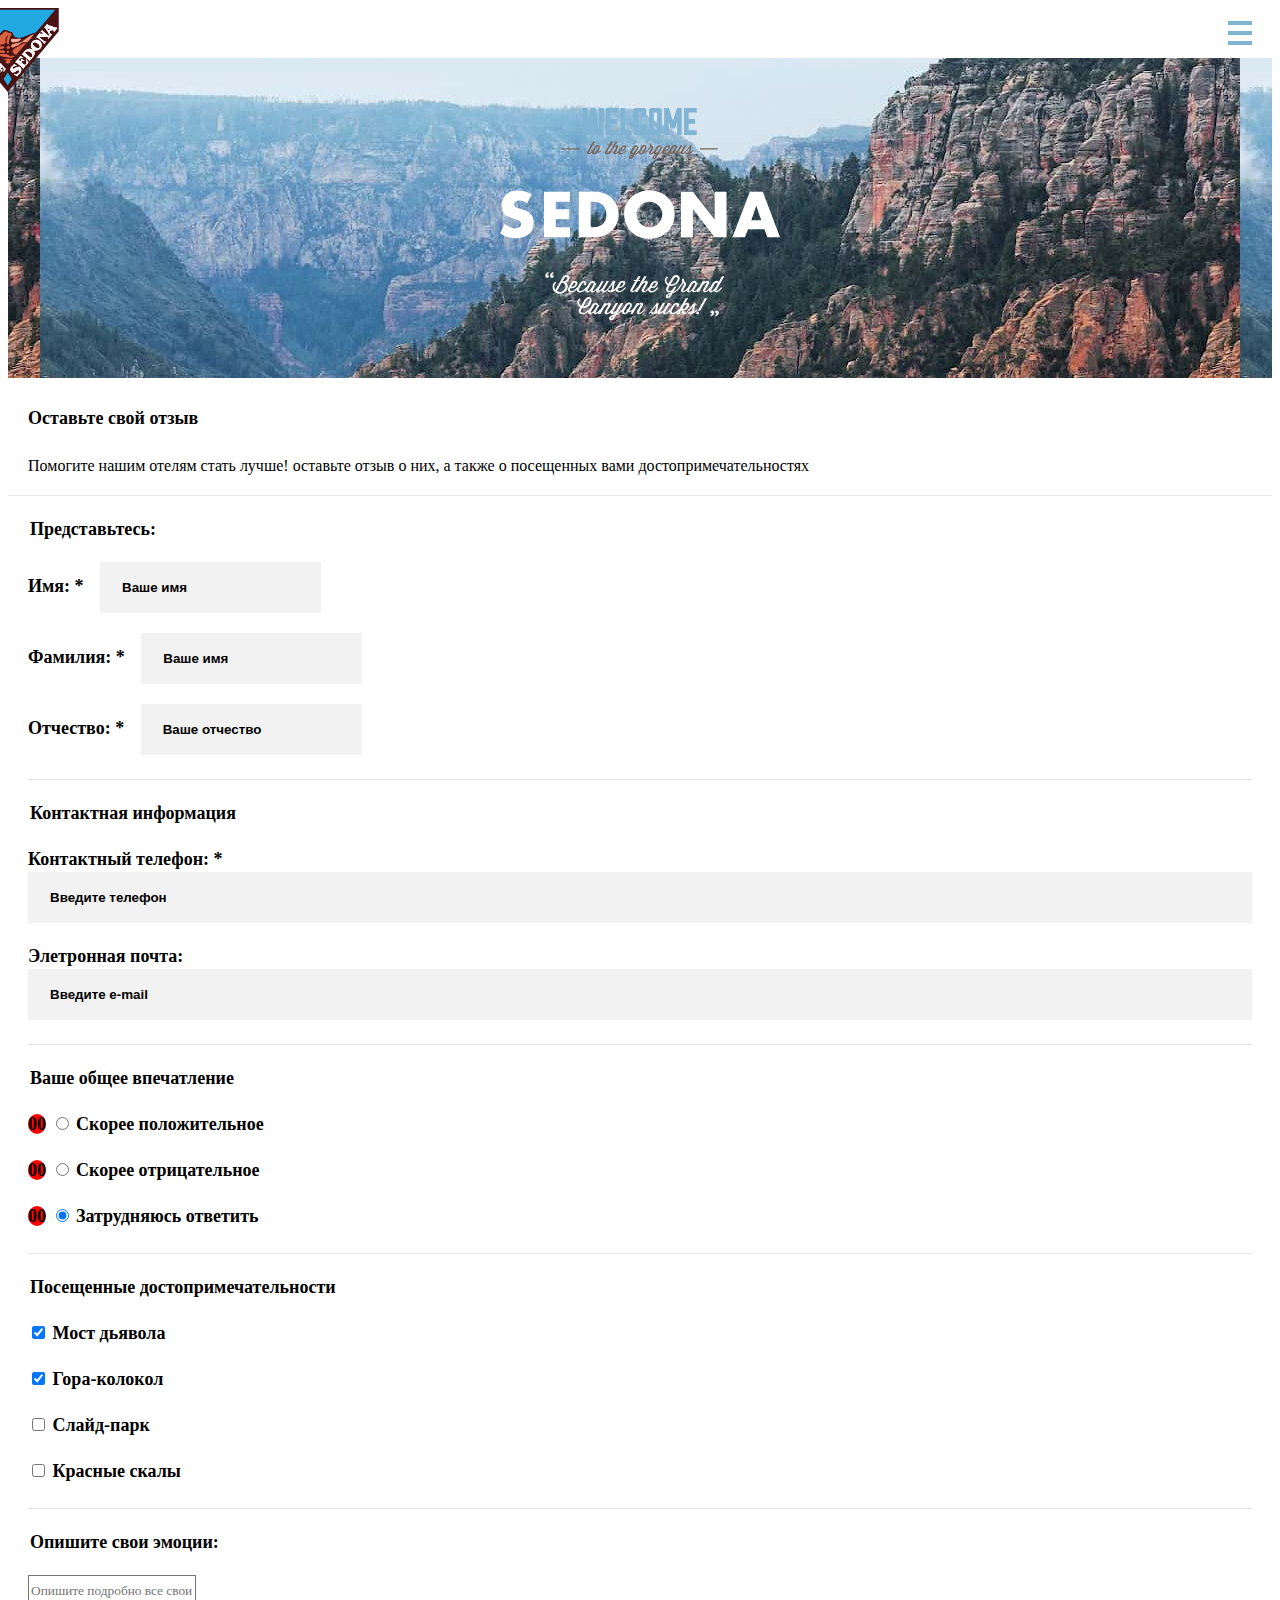
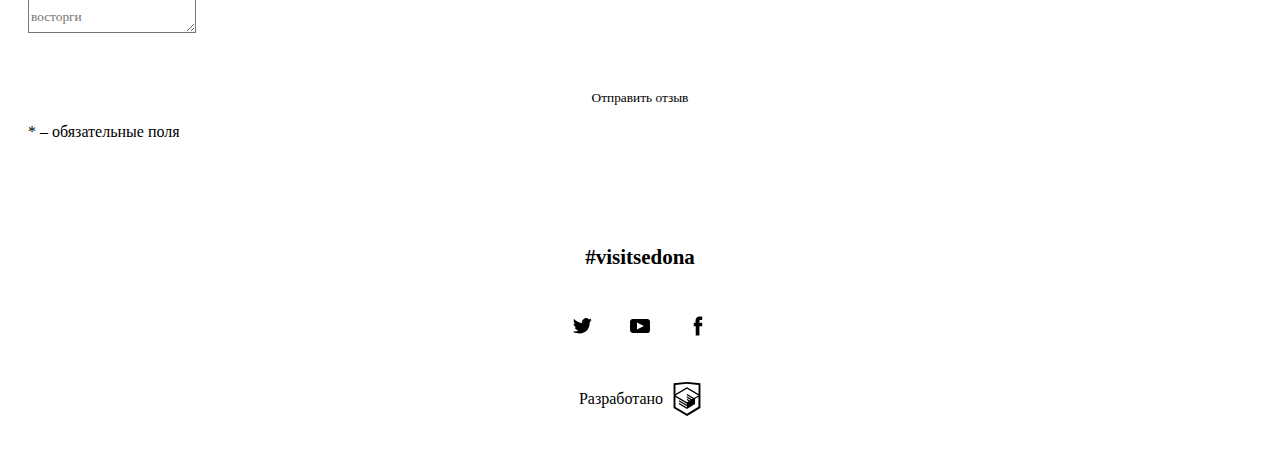
==== commit 3fcf088d: "Add insets around form button" ====
--- a/form.html
+++ b/form.html
@@ -262,8 +262,11 @@
         <textarea class="form-textarea" placeholder="Опишите подробно все свои восторги"></textarea>
       </fieldset>
          
+      <div class="form-submit-section">
         <button class="form-submit button">Отправить отзыв</button>
-        <p>* – обязательные поля</p>
+        <p class="form-hint">* – обязательные поля</p>
+      </div>
+      
       </form>
     </main>
     
